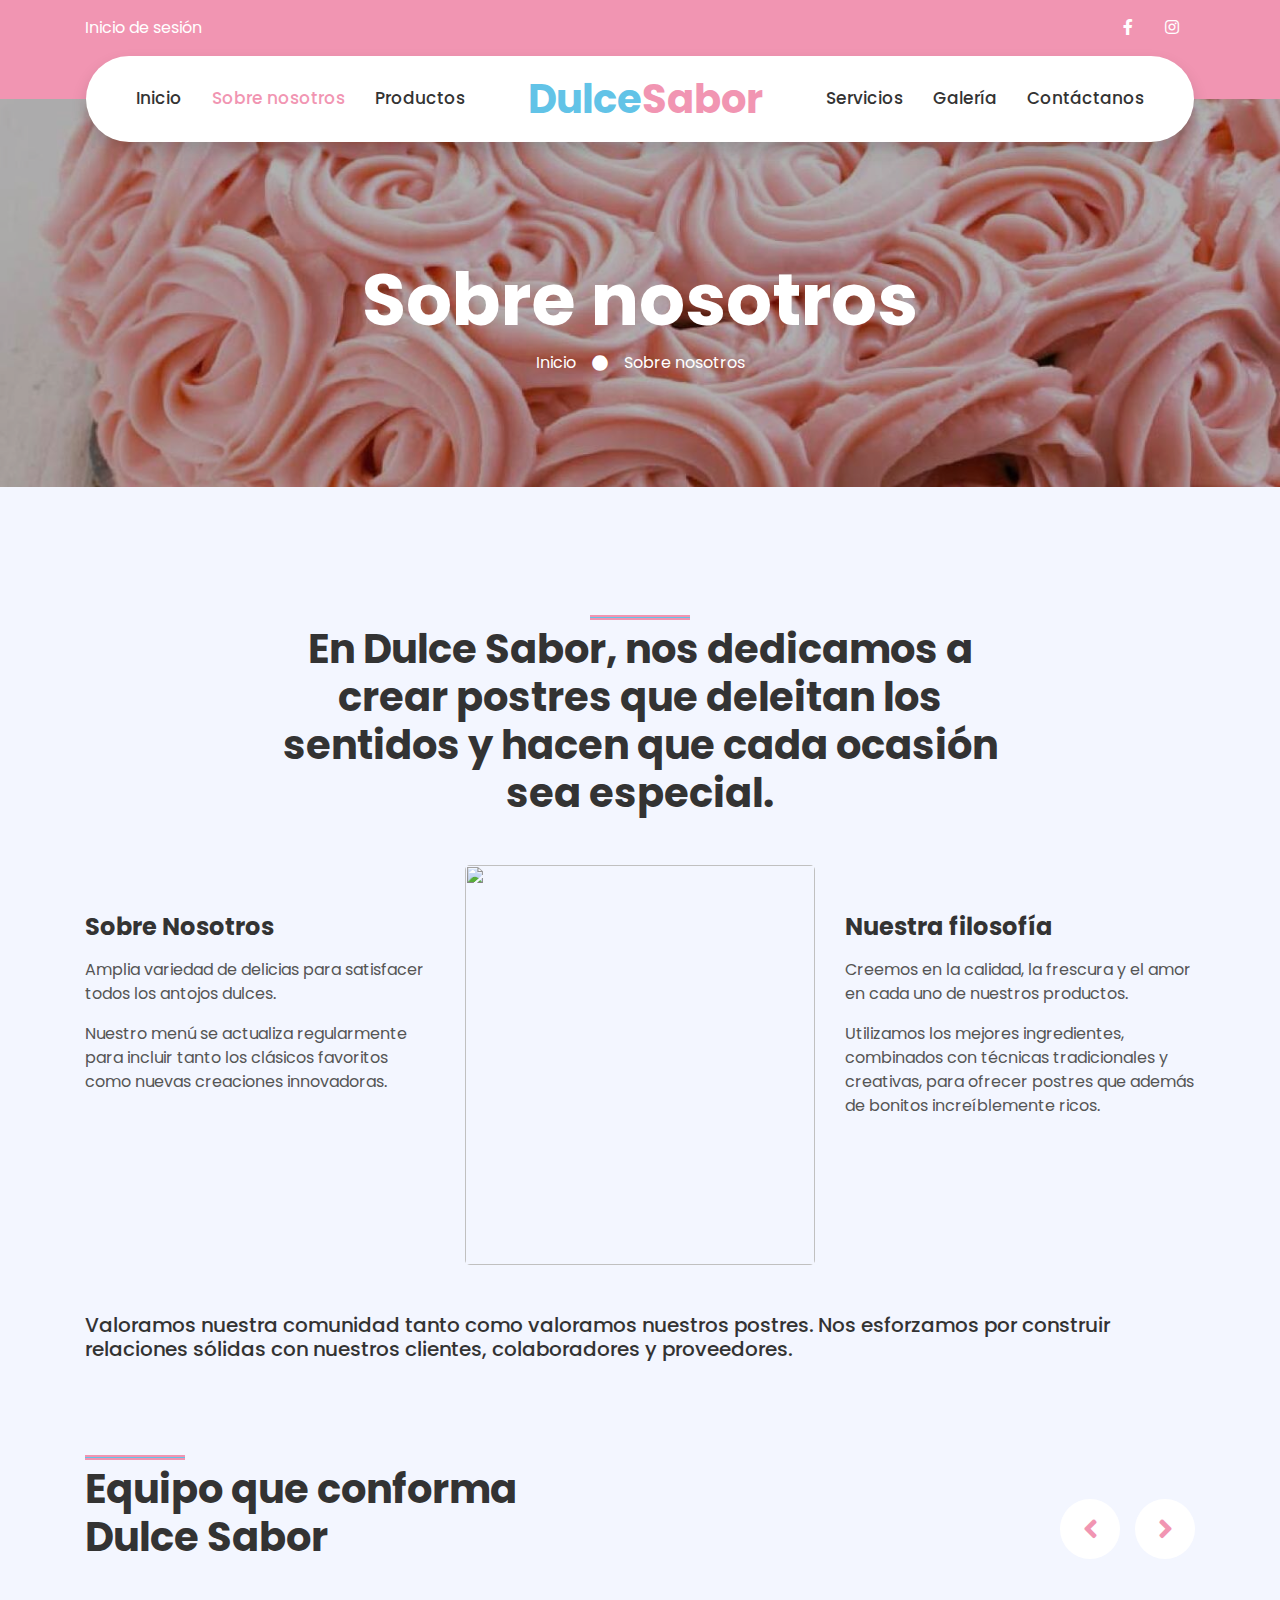
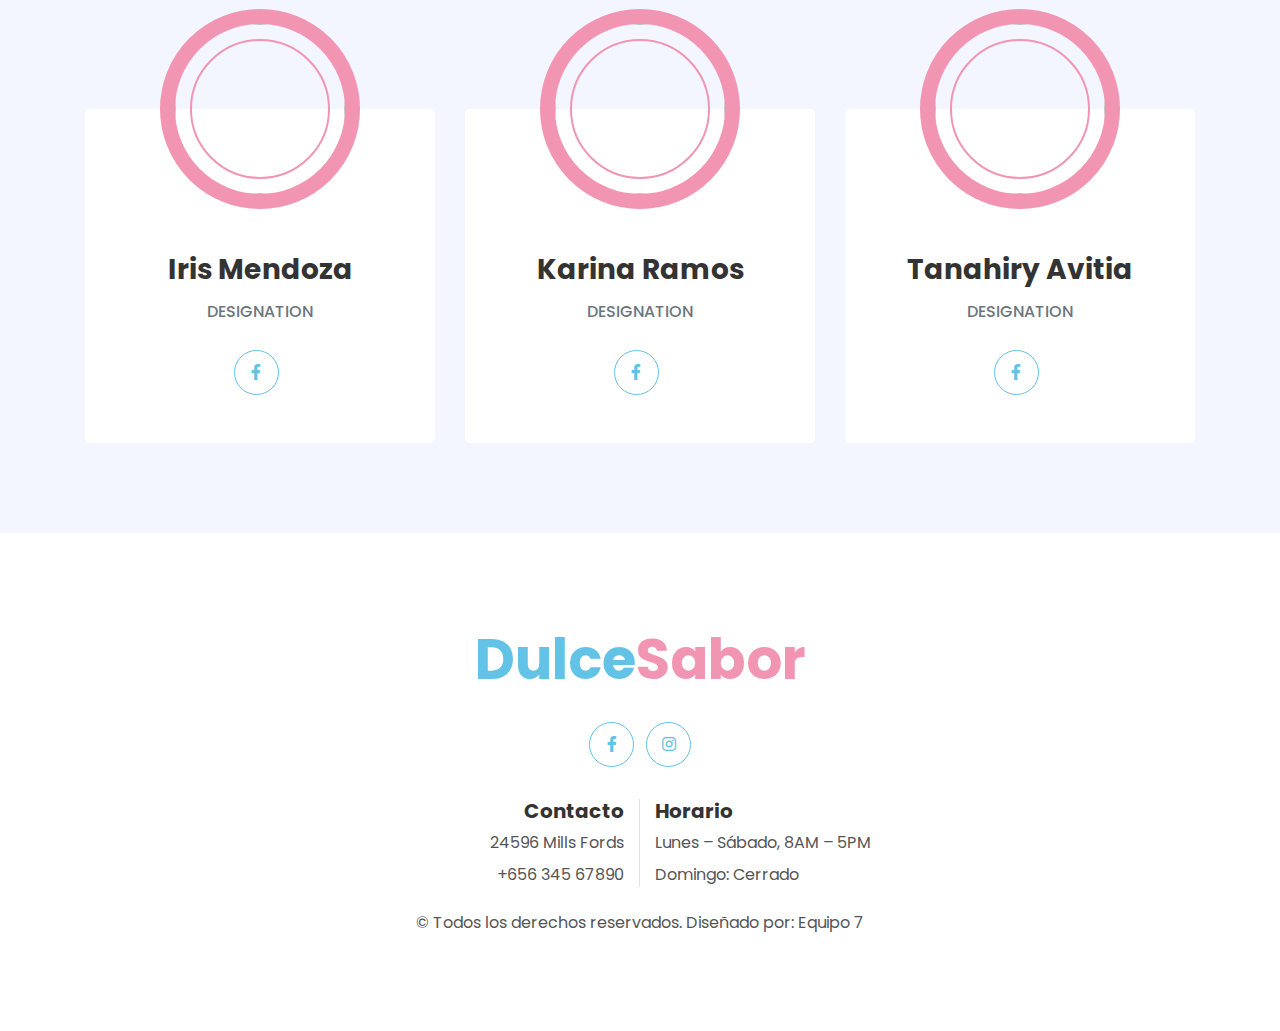
==== about.html @ 187bc686 "Modificación del footer" ====
<!DOCTYPE html>
<html lang="en">
  <head>
    <meta charset="utf-8" />
    <title>Dulce Sabor</title>
    <meta content="width=device-width, initial-scale=1.0" name="viewport" />
    <meta content="Free HTML Templates" name="keywords" />
    <meta content="Free HTML Templates" name="description" />

    <!-- Favicon -->
    <link href="img/favicon.ico" rel="icon" />

    <!-- Google Web Fonts -->
    <link rel="preconnect" href="https://fonts.gstatic.com" />
    <link
      href="https://fonts.googleapis.com/css2?family=Poppins:wght@400;500;600;700&display=swap"
      rel="stylesheet"
    />

    <!-- Font Awesome -->
    <link
      href="https://cdnjs.cloudflare.com/ajax/libs/font-awesome/5.10.0/css/all.min.css"
      rel="stylesheet"
    />

    <!-- Libraries Stylesheet -->
    <link href="lib/owlcarousel/assets/owl.carousel.min.css" rel="stylesheet" />
    <link href="lib/lightbox/css/lightbox.min.css" rel="stylesheet" />

    <!-- Customized Bootstrap Stylesheet -->
    <link href="css/style.css" rel="stylesheet" />
  </head>

  <body>
    <!-- Topbar Start -->
    <div class="container-fluid bg-primary py-3 d-none d-md-block">
      <div class="container">
        <div class="row">
          <div class="col-md-6 text-center text-lg-left mb-2 mb-lg-0">
            <div class="d-inline-flex align-items-center">
              <a class="text-white pr-3" href="">Inicio de sesión</a>
            </div>
          </div>
          <div class="col-md-6 text-center text-lg-right">
            <div class="d-inline-flex align-items-center">
              <a class="text-white px-3" href="">
                <i class="fab fa-facebook-f"></i>
              </a>
              <a class="text-white px-3" href="">
                <i class="fab fa-instagram"></i>
              </a>
            </div>
          </div>
        </div>
      </div>
    </div>
    <!-- Topbar End -->

    <!-- Navbar Start -->
    <div class="container-fluid position-relative nav-bar p-0">
      <div
        class="container-lg position-relative p-0 px-lg-3"
        style="z-index: 9"
      >
        <nav
          class="navbar navbar-expand-lg bg-white navbar-light shadow p-lg-0"
        >
          <a href="index.html" class="navbar-brand d-block d-lg-none">
            <h1 class="m-0 display-4 text-primary">
              <span class="text-secondary">Dulce</span>Sabor
            </h1>
          </a>
          <button
            type="button"
            class="navbar-toggler"
            data-toggle="collapse"
            data-target="#navbarCollapse"
          >
            <span class="navbar-toggler-icon"></span>
          </button>
          <div
            class="collapse navbar-collapse justify-content-between"
            id="navbarCollapse"
          >
            <div class="navbar-nav ml-auto py-0">
              <a href="index.html" class="nav-item nav-link">Inicio</a>
              <a href="about.html" class="nav-item nav-link active"
                >Sobre nosotros</a
              >
              <a href="product.html" class="nav-item nav-link">Productos</a>
            </div>
            <a href="index.html" class="navbar-brand mx-5 d-none d-lg-block">
              <h1 class="m-0 display-5 text-primary">
                <span class="text-secondary">Dulce</span>Sabor
              </h1>
            </a>
            <div class="navbar-nav mr-auto py-0">
              <a href="service.html" class="nav-item nav-link">Servicios</a>
              <a href="gallery.html" class="nav-item nav-link">Galería</a>
              <a href="contact.html" class="nav-item nav-link">Contáctanos</a>
            </div>
          </div>
        </nav>
      </div>
    </div>
    <!-- Navbar End -->

    <!-- Header Start -->
    <div
      class="jumbotron jumbotron-fluid page-header"
      style="margin-bottom: 90px"
    >
      <div class="container text-center py-5">
        <h1 class="text-white display-3 mt-lg-5">Sobre nosotros</h1>
        <div class="d-inline-flex align-items-center text-white">
          <p class="m-0"><a class="text-white" href="">Inicio</a></p>
          <i class="fa fa-circle px-3"></i>
          <p class="m-0">Sobre nosotros</p>
        </div>
      </div>
    </div>
    <!-- Header End -->

    <!-- About Start -->
    <div class="container-fluid py-8">
      <div class="container py-5">
        <div class="row justify-content-center">
          <div class="col-lg-8">
            <h1 class="section-title position-relative text-center mb-5">
              En Dulce Sabor, nos dedicamos a crear postres que deleitan los
              sentidos y hacen que cada ocasión sea especial.
            </h1>
          </div>
        </div>
        <div class="row">
          <div class="col-lg-4 py-5">
            <h4 class="font-weight-bold mb-3">Sobre Nosotros</h4>
            <p>
              Amplia variedad de delicias para satisfacer todos los antojos
              dulces.
            </p>
            <p>
              Nuestro menú se actualiza regularmente para incluir tanto los
              clásicos favoritos como nuevas creaciones innovadoras.
            </p>
          </div>
          <div class="col-lg-4" style="min-height: 400px">
            <div class="position-relative h-100 rounded overflow-hidden">
              <img
                class="position-absolute w-100 h-100"
                src="img/pastel.jpg"
                style="object-fit: cover"
              />
            </div>
          </div>
          <div class="col-lg-4 py-5">
            <h4 class="font-weight-bold mb-3">Nuestra filosofía</h4>
            <p>
              Creemos en la calidad, la frescura y el amor en cada uno de
              nuestros productos.
            </p>
            <p>
              Utilizamos los mejores ingredientes, combinados con técnicas
              tradicionales y creativas, para ofrecer postres que además de
              bonitos increíblemente ricos.
            </p>
          </div>
        </div>
        <div class="container-fluid py-5">
          <div class="row justify-content-center">
            <h5>
              Valoramos nuestra comunidad tanto como valoramos nuestros postres.
              Nos esforzamos por construir relaciones sólidas con nuestros
              clientes, colaboradores y proveedores.
            </h5>
          </div>
        </div>
      </div>
    </div>

    <!-- About End -->

    <!-- Team Start -->
    <div class="container-fluid py-12">
      <div class="container py-8">
        <div class="row">
          <div class="col-lg-6">
            <h1 class="section-title position-relative mb-5">
              Equipo que conforma Dulce Sabor
            </h1>
          </div>
          <div class="col-lg-6 mb-5 mb-lg-0 pb-5 pb-lg-0"></div>
        </div>
        <div class="row">
          <div class="col-12">
            <div class="owl-carousel team-carousel">
              <div class="team-item">
                <div class="team-img mx-auto">
                  <img
                    class="rounded-circle w-100 h-100"
                    src="img/iris.png"
                    style="object-fit: cover"
                  />
                </div>
                <div
                  class="position-relative text-center bg-light rounded px-4 py-5"
                  style="margin-top: -100px"
                >
                  <h3 class="font-weight-bold mt-5 mb-3 pt-5">Iris Mendoza</h3>
                  <h6 class="text-uppercase text-muted mb-4">Designation</h6>
                  <div class="d-flex justify-content-center pt-1">
                    <a
                      class="btn btn-outline-secondary btn-social mr-2"
                      href="#"
                      ><i class="fab fa-facebook-f"></i
                    ></a>
                  </div>
                </div>
              </div>
              <div class="team-item">
                <div class="team-img mx-auto">
                  <img
                    class="rounded-circle w-100 h-100"
                    src="img/kary.png"
                    style="object-fit: cover"
                  />
                </div>
                <div
                  class="position-relative text-center bg-light rounded px-4 py-5"
                  style="margin-top: -100px"
                >
                  <h3 class="font-weight-bold mt-5 mb-3 pt-5">Karina Ramos</h3>
                  <h6 class="text-uppercase text-muted mb-4">Designation</h6>
                  <div class="d-flex justify-content-center pt-1">
                    <a
                      class="btn btn-outline-secondary btn-social mr-2"
                      href="#"
                      ><i class="fab fa-facebook-f"></i
                    ></a>
                  </div>
                </div>
              </div>
              <div class="team-item">
                <div class="team-img mx-auto">
                  <img
                    class="rounded-circle w-100 h-100"
                    src="img/yop.png"
                    style="object-fit: cover"
                  />
                </div>
                <div
                  class="position-relative text-center bg-light rounded px-4 py-5"
                  style="margin-top: -100px"
                >
                  <h3 class="font-weight-bold mt-5 mb-3 pt-5">
                    Tanahiry Avitia
                  </h3>
                  <h6 class="text-uppercase text-muted mb-4">Designation</h6>
                  <div class="d-flex justify-content-center pt-1">
                    <a
                      class="btn btn-outline-secondary btn-social mr-2"
                      href="#"
                      ><i class="fab fa-facebook-f"></i
                    ></a>
                  </div>
                </div>
              </div>
              <div class="team-item">
                <div class="team-img mx-auto">
                  <img
                    class="rounded-circle w-100 h-100"
                    src="img/ana.png"
                    style="object-fit: cover"
                  />
                </div>
                <div
                  class="position-relative text-center bg-light rounded px-4 py-5"
                  style="margin-top: -100px"
                >
                  <h3 class="font-weight-bold mt-5 mb-3 pt-5">Ana Barraza</h3>
                  <h6 class="text-uppercase text-muted mb-4">Designation</h6>
                  <div class="d-flex justify-content-center pt-1">
                    <a
                      class="btn btn-outline-secondary btn-social mr-2"
                      href="#"
                      ><i class="fab fa-facebook-f"></i
                    ></a>
                  </div>
                </div>
              </div>
            </div>
          </div>
        </div>
      </div>
    </div>
    <!-- Team End -->

    <!-- Footer Start -->
    <div class="container-fluid footer bg-light py-5" style="margin-top: 90px;">
      <div class="container text-center py-5">
          <div class="row">
              <div class="col-12 mb-4">
                  <a href="index.html" class="navbar-brand m-0">
                      <h1 class="m-0 mt-n2 display-4 text-primary"><span class="text-secondary">Dulce</span>Sabor</h1>
                  </a>
              </div>
              <div class="col-12 mb-4">
                  <a class="btn btn-outline-secondary btn-social mr-2" href="#"><i class="fab fa-facebook-f"></i></a>
                  <a class="btn btn-outline-secondary btn-social" href="#"><i class="fab fa-instagram"></i></a>
              </div>
              <div class="col-12 mt-2 mb-4">
                  <div class="row">
                      <div class="col-sm-6 text-center text-sm-right border-right mb-3 mb-sm-0">
                          <h5 class="font-weight-bold mb-2">Contacto</h5>
                          <p class="mb-2">24596 Mills Fords</p>
                          <p class="mb-0">+656 345 67890</p>
                      </div>
                      <div class="col-sm-6 text-center text-sm-left">
                          <h5 class="font-weight-bold mb-2">Horario</h5>
                          <p class="mb-2">Lunes – Sábado, 8AM – 5PM</p>
                          <p class="mb-0">Domingo: Cerrado</p>
                      </div>
                  </div>
              </div>
              <div class="col-12">
                  <p class="m-0">&copy; Todos los derechos reservados. Diseñado por: Equipo 7</a>
                  </p>
              </div>
          </div>
      </div>
  </div>
  <!-- Footer End -->

    <!-- Back to Top -->
    <a href="#" class="btn btn-secondary px-2 back-to-top"
      ><i class="fa fa-angle-double-up"></i
    ></a>

    <!-- JavaScript Libraries -->
    <script src="https://code.jquery.com/jquery-3.4.1.min.js"></script>
    <script src="https://stackpath.bootstrapcdn.com/bootstrap/4.4.1/js/bootstrap.bundle.min.js"></script>
    <script src="lib/easing/easing.min.js"></script>
    <script src="lib/waypoints/waypoints.min.js"></script>
    <script src="lib/owlcarousel/owl.carousel.min.js"></script>
    <script src="lib/isotope/isotope.pkgd.min.js"></script>
    <script src="lib/lightbox/js/lightbox.min.js"></script>

    <!-- Contact Javascript File -->
    <script src="mail/jqBootstrapValidation.min.js"></script>
    <script src="mail/contact.js"></script>

    <!-- Template Javascript -->
    <script src="js/main.js"></script>
  </body>
</html>
---- css/style.css ----
/******* Bootstrap Theming ********/
/*!
 * Bootstrap v4.5.3 (https://getbootstrap.com/)
 * Copyright 2011-2020 The Bootstrap Authors
 * Copyright 2011-2020 Twitter, Inc.
 * Licensed under MIT (https://github.com/twbs/bootstrap/blob/main/LICENSE)
 */
:root {
  --blue: #007bff;
  --indigo: #6610f2;
  --purple: #6f42c1;
  --pink: #e83e8c;
  --red: #dc3545;
  --orange: #fd7e14;
  --yellow: #ffc107;
  --green: #28a745;
  --teal: #20c997;
  --cyan: #17a2b8;
  --white: #fff;
  --gray: #6c757d;
  --gray-dark: #343a40;
  --primary: #F195B2;
  --secondary: #62C3E7;
  --success: #28a745;
  --info: #17a2b8;
  --warning: #ffc107;
  --danger: #dc3545;
  --light: #FFFFFF;
  --dark: #333333;
  --breakpoint-xs: 0;
  --breakpoint-sm: 576px;
  --breakpoint-md: 768px;
  --breakpoint-lg: 992px;
  --breakpoint-xl: 1200px;
  --font-family-sans-serif: "Poppins", sans-serif;
  --font-family-monospace: SFMono-Regular, Menlo, Monaco, Consolas, "Liberation Mono", "Courier New", monospace;
}

*,
*::before,
*::after {
  box-sizing: border-box;
}

html {
  font-family: sans-serif;
  line-height: 1.15;
  -webkit-text-size-adjust: 100%;
  -webkit-tap-highlight-color: rgba(0, 0, 0, 0);
}

article, aside, figcaption, figure, footer, header, hgroup, main, nav, section {
  display: block;
}

body {
  margin: 0;
  font-family: "Poppins", sans-serif;
  font-size: 1rem;
  font-weight: 400;
  line-height: 1.5;
  color: #555555;
  text-align: left;
  background-color: #F3F6FF;
}

[tabindex="-1"]:focus:not(:focus-visible) {
  outline: 0 !important;
}

hr {
  box-sizing: content-box;
  height: 0;
  overflow: visible;
}

h1, h2, h3, h4, h5, h6 {
  margin-top: 0;
  margin-bottom: 0.5rem;
}

p {
  margin-top: 0;
  margin-bottom: 1rem;
}

abbr[title],
abbr[data-original-title] {
  text-decoration: underline;
  text-decoration: underline dotted;
  cursor: help;
  border-bottom: 0;
  text-decoration-skip-ink: none;
}

address {
  margin-bottom: 1rem;
  font-style: normal;
  line-height: inherit;
}

ol,
ul,
dl {
  margin-top: 0;
  margin-bottom: 1rem;
}

ol ol,
ul ul,
ol ul,
ul ol {
  margin-bottom: 0;
}

dt {
  font-weight: 700;
}

dd {
  margin-bottom: .5rem;
  margin-left: 0;
}

blockquote {
  margin: 0 0 1rem;
}

b,
strong {
  font-weight: bolder;
}

small {
  font-size: 80%;
}

sub,
sup {
  position: relative;
  font-size: 75%;
  line-height: 0;
  vertical-align: baseline;
}

sub {
  bottom: -.25em;
}

sup {
  top: -.5em;
}

a {
  color: #F195B2;
  text-decoration: none;
  background-color: transparent;
}

a:hover {
  color: #e85181;
  text-decoration: underline;
}

a:not([href]):not([class]) {
  color: inherit;
  text-decoration: none;
}

a:not([href]):not([class]):hover {
  color: inherit;
  text-decoration: none;
}

pre,
code,
kbd,
samp {
  font-family: SFMono-Regular, Menlo, Monaco, Consolas, "Liberation Mono", "Courier New", monospace;
  font-size: 1em;
}

pre {
  margin-top: 0;
  margin-bottom: 1rem;
  overflow: auto;
  -ms-overflow-style: scrollbar;
}

figure {
  margin: 0 0 1rem;
}

img {
  vertical-align: middle;
  border-style: none;
}

svg {
  overflow: hidden;
  vertical-align: middle;
}

table {
  border-collapse: collapse;
}

caption {
  padding-top: 0.75rem;
  padding-bottom: 0.75rem;
  color: #6c757d;
  text-align: left;
  caption-side: bottom;
}

th {
  text-align: inherit;
  text-align: -webkit-match-parent;
}

label {
  display: inline-block;
  margin-bottom: 0.5rem;
}

button {
  border-radius: 0;
}

button:focus {
  outline: 1px dotted;
  outline: 5px auto -webkit-focus-ring-color;
}

input,
button,
select,
optgroup,
textarea {
  margin: 0;
  font-family: inherit;
  font-size: inherit;
  line-height: inherit;
}

button,
input {
  overflow: visible;
}

button,
select {
  text-transform: none;
}

[role="button"] {
  cursor: pointer;
}

select {
  word-wrap: normal;
}

button,
[type="button"],
[type="reset"],
[type="submit"] {
  -webkit-appearance: button;
}

button:not(:disabled),
[type="button"]:not(:disabled),
[type="reset"]:not(:disabled),
[type="submit"]:not(:disabled) {
  cursor: pointer;
}

button::-moz-focus-inner,
[type="button"]::-moz-focus-inner,
[type="reset"]::-moz-focus-inner,
[type="submit"]::-moz-focus-inner {
  padding: 0;
  border-style: none;
}

input[type="radio"],
input[type="checkbox"] {
  box-sizing: border-box;
  padding: 0;
}

textarea {
  overflow: auto;
  resize: vertical;
}

fieldset {
  min-width: 0;
  padding: 0;
  margin: 0;
  border: 0;
}

legend {
  display: block;
  width: 100%;
  max-width: 100%;
  padding: 0;
  margin-bottom: .5rem;
  font-size: 1.5rem;
  line-height: inherit;
  color: inherit;
  white-space: normal;
}

@media (max-width: 1200px) {
  legend {
    font-size: calc(1.275rem + 0.3vw) ;
  }
}

progress {
  vertical-align: baseline;
}

[type="number"]::-webkit-inner-spin-button,
[type="number"]::-webkit-outer-spin-button {
  height: auto;
}

[type="search"] {
  outline-offset: -2px;
  -webkit-appearance: none;
}

[type="search"]::-webkit-search-decoration {
  -webkit-appearance: none;
}

::-webkit-file-upload-button {
  font: inherit;
  -webkit-appearance: button;
}

output {
  display: inline-block;
}

summary {
  display: list-item;
  cursor: pointer;
}

template {
  display: none;
}

[hidden] {
  display: none !important;
}

h1, h2, h3, h4, h5, h6,
.h1, .h2, .h3, .h4, .h5, .h6 {
  margin-bottom: 0.5rem;
  font-weight: 500;
  line-height: 1.2;
  color: #333333;
}

h1, .h1 {
  font-size: 2.5rem;
}

@media (max-width: 1200px) {
  h1, .h1 {
    font-size: calc(1.375rem + 1.5vw) ;
  }
}

h2, .h2 {
  font-size: 2rem;
}

@media (max-width: 1200px) {
  h2, .h2 {
    font-size: calc(1.325rem + 0.9vw) ;
  }
}

h3, .h3 {
  font-size: 1.75rem;
}

@media (max-width: 1200px) {
  h3, .h3 {
    font-size: calc(1.3rem + 0.6vw) ;
  }
}

h4, .h4 {
  font-size: 1.5rem;
}

@media (max-width: 1200px) {
  h4, .h4 {
    font-size: calc(1.275rem + 0.3vw) ;
  }
}

h5, .h5 {
  font-size: 1.25rem;
}

h6, .h6 {
  font-size: 1rem;
}

.lead {
  font-size: 1.25rem;
  font-weight: 300;
}

.display-1 {
  font-size: 6rem;
  font-weight: 300;
  line-height: 1.2;
}

@media (max-width: 1200px) {
  .display-1 {
    font-size: calc(1.725rem + 5.7vw) ;
  }
}

.display-2 {
  font-size: 5.5rem;
  font-weight: 300;
  line-height: 1.2;
}

@media (max-width: 1200px) {
  .display-2 {
    font-size: calc(1.675rem + 5.1vw) ;
  }
}

.display-3 {
  font-size: 4.5rem;
  font-weight: 300;
  line-height: 1.2;
}

@media (max-width: 1200px) {
  .display-3 {
    font-size: calc(1.575rem + 3.9vw) ;
  }
}

.display-4 {
  font-size: 3.5rem;
  font-weight: 300;
  line-height: 1.2;
}

@media (max-width: 1200px) {
  .display-4 {
    font-size: calc(1.475rem + 2.7vw) ;
  }
}

hr {
  margin-top: 1rem;
  margin-bottom: 1rem;
  border: 0;
  border-top: 1px solid rgba(0, 0, 0, 0.1);
}

small,
.small {
  font-size: 80%;
  font-weight: 400;
}

mark,
.mark {
  padding: 0.2em;
  background-color: #fcf8e3;
}

.list-unstyled {
  padding-left: 0;
  list-style: none;
}

.list-inline {
  padding-left: 0;
  list-style: none;
}

.list-inline-item {
  display: inline-block;
}

.list-inline-item:not(:last-child) {
  margin-right: 0.5rem;
}

.initialism {
  font-size: 90%;
  text-transform: uppercase;
}

.blockquote {
  margin-bottom: 1rem;
  font-size: 1.25rem;
}

.blockquote-footer {
  display: block;
  font-size: 80%;
  color: #6c757d;
}

.blockquote-footer::before {
  content: "\2014\00A0";
}

.img-fluid {
  max-width: 100%;
  height: auto;
}

.img-thumbnail {
  padding: 0.25rem;
  background-color: #F3F6FF;
  border: 1px solid #dee2e6;
  border-radius: 5px;
  max-width: 100%;
  height: auto;
}

.figure {
  display: inline-block;
}

.figure-img {
  margin-bottom: 0.5rem;
  line-height: 1;
}

.figure-caption {
  font-size: 90%;
  color: #6c757d;
}

code {
  font-size: 87.5%;
  color: #e83e8c;
  word-wrap: break-word;
}

a > code {
  color: inherit;
}

kbd {
  padding: 0.2rem 0.4rem;
  font-size: 87.5%;
  color: #fff;
  background-color: #212529;
  border-radius: 0.2rem;
}

kbd kbd {
  padding: 0;
  font-size: 100%;
  font-weight: 700;
}

pre {
  display: block;
  font-size: 87.5%;
  color: #212529;
}

pre code {
  font-size: inherit;
  color: inherit;
  word-break: normal;
}

.pre-scrollable {
  max-height: 340px;
  overflow-y: scroll;
}

.container,
.container-fluid,
.container-sm,
.container-md,
.container-lg,
.container-xl {
  width: 100%;
  padding-right: 15px;
  padding-left: 15px;
  margin-right: auto;
  margin-left: auto;
}

@media (min-width: 576px) {
  .container, .container-sm {
    max-width: 540px;
  }
}

@media (min-width: 768px) {
  .container, .container-sm, .container-md {
    max-width: 720px;
  }
}

@media (min-width: 992px) {
  .container, .container-sm, .container-md, .container-lg {
    max-width: 960px;
  }
}

@media (min-width: 1200px) {
  .container, .container-sm, .container-md, .container-lg, .container-xl {
    max-width: 1140px;
  }
}

.row {
  display: flex;
  flex-wrap: wrap;
  margin-right: -15px;
  margin-left: -15px;
}

.no-gutters {
  margin-right: 0;
  margin-left: 0;
}

.no-gutters > .col,
.no-gutters > [class*="col-"] {
  padding-right: 0;
  padding-left: 0;
}

.col-1, .col-2, .col-3, .col-4, .col-5, .col-6, .col-7, .col-8, .col-9, .col-10, .col-11, .col-12, .col,
.col-auto, .col-sm-1, .col-sm-2, .col-sm-3, .col-sm-4, .col-sm-5, .col-sm-6, .col-sm-7, .col-sm-8, .col-sm-9, .col-sm-10, .col-sm-11, .col-sm-12, .col-sm,
.col-sm-auto, .col-md-1, .col-md-2, .col-md-3, .col-md-4, .col-md-5, .col-md-6, .col-md-7, .col-md-8, .col-md-9, .col-md-10, .col-md-11, .col-md-12, .col-md,
.col-md-auto, .col-lg-1, .col-lg-2, .col-lg-3, .col-lg-4, .col-lg-5, .col-lg-6, .col-lg-7, .col-lg-8, .col-lg-9, .col-lg-10, .col-lg-11, .col-lg-12, .col-lg,
.col-lg-auto, .col-xl-1, .col-xl-2, .col-xl-3, .col-xl-4, .col-xl-5, .col-xl-6, .col-xl-7, .col-xl-8, .col-xl-9, .col-xl-10, .col-xl-11, .col-xl-12, .col-xl,
.col-xl-auto {
  position: relative;
  width: 100%;
  padding-right: 15px;
  padding-left: 15px;
}

.col {
  flex-basis: 0;
  flex-grow: 1;
  max-width: 100%;
}

.row-cols-1 > * {
  flex: 0 0 100%;
  max-width: 100%;
}

.row-cols-2 > * {
  flex: 0 0 50%;
  max-width: 50%;
}

.row-cols-3 > * {
  flex: 0 0 33.33333%;
  max-width: 33.33333%;
}

.row-cols-4 > * {
  flex: 0 0 25%;
  max-width: 25%;
}

.row-cols-5 > * {
  flex: 0 0 20%;
  max-width: 20%;
}

.row-cols-6 > * {
  flex: 0 0 16.66667%;
  max-width: 16.66667%;
}

.col-auto {
  flex: 0 0 auto;
  width: auto;
  max-width: 100%;
}

.col-1 {
  flex: 0 0 8.33333%;
  max-width: 8.33333%;
}

.col-2 {
  flex: 0 0 16.66667%;
  max-width: 16.66667%;
}

.col-3 {
  flex: 0 0 25%;
  max-width: 25%;
}

.col-4 {
  flex: 0 0 33.33333%;
  max-width: 33.33333%;
}

.col-5 {
  flex: 0 0 41.66667%;
  max-width: 41.66667%;
}

.col-6 {
  flex: 0 0 50%;
  max-width: 50%;
}

.col-7 {
  flex: 0 0 58.33333%;
  max-width: 58.33333%;
}

.col-8 {
  flex: 0 0 66.66667%;
  max-width: 66.66667%;
}

.col-9 {
  flex: 0 0 75%;
  max-width: 75%;
}

.col-10 {
  flex: 0 0 83.33333%;
  max-width: 83.33333%;
}

.col-11 {
  flex: 0 0 91.66667%;
  max-width: 91.66667%;
}

.col-12 {
  flex: 0 0 100%;
  max-width: 100%;
}

.order-first {
  order: -1;
}

.order-last {
  order: 13;
}

.order-0 {
  order: 0;
}

.order-1 {
  order: 1;
}

.order-2 {
  order: 2;
}

.order-3 {
  order: 3;
}

.order-4 {
  order: 4;
}

.order-5 {
  order: 5;
}

.order-6 {
  order: 6;
}

.order-7 {
  order: 7;
}

.order-8 {
  order: 8;
}

.order-9 {
  order: 9;
}

.order-10 {
  order: 10;
}

.order-11 {
  order: 11;
}

.order-12 {
  order: 12;
}

.offset-1 {
  margin-left: 8.33333%;
}

.offset-2 {
  margin-left: 16.66667%;
}

.offset-3 {
  margin-left: 25%;
}

.offset-4 {
  margin-left: 33.33333%;
}

.offset-5 {
  margin-left: 41.66667%;
}

.offset-6 {
  margin-left: 50%;
}

.offset-7 {
  margin-left: 58.33333%;
}

.offset-8 {
  margin-left: 66.66667%;
}

.offset-9 {
  margin-left: 75%;
}

.offset-10 {
  margin-left: 83.33333%;
}

.offset-11 {
  margin-left: 91.66667%;
}

@media (min-width: 576px) {
  .col-sm {
    flex-basis: 0;
    flex-grow: 1;
    max-width: 100%;
  }
  .row-cols-sm-1 > * {
    flex: 0 0 100%;
    max-width: 100%;
  }
  .row-cols-sm-2 > * {
    flex: 0 0 50%;
    max-width: 50%;
  }
  .row-cols-sm-3 > * {
    flex: 0 0 33.33333%;
    max-width: 33.33333%;
  }
  .row-cols-sm-4 > * {
    flex: 0 0 25%;
    max-width: 25%;
  }
  .row-cols-sm-5 > * {
    flex: 0 0 20%;
    max-width: 20%;
  }
  .row-cols-sm-6 > * {
    flex: 0 0 16.66667%;
    max-width: 16.66667%;
  }
  .col-sm-auto {
    flex: 0 0 auto;
    width: auto;
    max-width: 100%;
  }
  .col-sm-1 {
    flex: 0 0 8.33333%;
    max-width: 8.33333%;
  }
  .col-sm-2 {
    flex: 0 0 16.66667%;
    max-width: 16.66667%;
  }
  .col-sm-3 {
    flex: 0 0 25%;
    max-width: 25%;
  }
  .col-sm-4 {
    flex: 0 0 33.33333%;
    max-width: 33.33333%;
  }
  .col-sm-5 {
    flex: 0 0 41.66667%;
    max-width: 41.66667%;
  }
  .col-sm-6 {
    flex: 0 0 50%;
    max-width: 50%;
  }
  .col-sm-7 {
    flex: 0 0 58.33333%;
    max-width: 58.33333%;
  }
  .col-sm-8 {
    flex: 0 0 66.66667%;
    max-width: 66.66667%;
  }
  .col-sm-9 {
    flex: 0 0 75%;
    max-width: 75%;
  }
  .col-sm-10 {
    flex: 0 0 83.33333%;
    max-width: 83.33333%;
  }
  .col-sm-11 {
    flex: 0 0 91.66667%;
    max-width: 91.66667%;
  }
  .col-sm-12 {
    flex: 0 0 100%;
    max-width: 100%;
  }
  .order-sm-first {
    order: -1;
  }
  .order-sm-last {
    order: 13;
  }
  .order-sm-0 {
    order: 0;
  }
  .order-sm-1 {
    order: 1;
  }
  .order-sm-2 {
    order: 2;
  }
  .order-sm-3 {
    order: 3;
  }
  .order-sm-4 {
    order: 4;
  }
  .order-sm-5 {
    order: 5;
  }
  .order-sm-6 {
    order: 6;
  }
  .order-sm-7 {
    order: 7;
  }
  .order-sm-8 {
    order: 8;
  }
  .order-sm-9 {
    order: 9;
  }
  .order-sm-10 {
    order: 10;
  }
  .order-sm-11 {
    order: 11;
  }
  .order-sm-12 {
    order: 12;
  }
  .offset-sm-0 {
    margin-left: 0;
  }
  .offset-sm-1 {
    margin-left: 8.33333%;
  }
  .offset-sm-2 {
    margin-left: 16.66667%;
  }
  .offset-sm-3 {
    margin-left: 25%;
  }
  .offset-sm-4 {
    margin-left: 33.33333%;
  }
  .offset-sm-5 {
    margin-left: 41.66667%;
  }
  .offset-sm-6 {
    margin-left: 50%;
  }
  .offset-sm-7 {
    margin-left: 58.33333%;
  }
  .offset-sm-8 {
    margin-left: 66.66667%;
  }
  .offset-sm-9 {
    margin-left: 75%;
  }
  .offset-sm-10 {
    margin-left: 83.33333%;
  }
  .offset-sm-11 {
    margin-left: 91.66667%;
  }
}

@media (min-width: 768px) {
  .col-md {
    flex-basis: 0;
    flex-grow: 1;
    max-width: 100%;
  }
  .row-cols-md-1 > * {
    flex: 0 0 100%;
    max-width: 100%;
  }
  .row-cols-md-2 > * {
    flex: 0 0 50%;
    max-width: 50%;
  }
  .row-cols-md-3 > * {
    flex: 0 0 33.33333%;
    max-width: 33.33333%;
  }
  .row-cols-md-4 > * {
    flex: 0 0 25%;
    max-width: 25%;
  }
  .row-cols-md-5 > * {
    flex: 0 0 20%;
    max-width: 20%;
  }
  .row-cols-md-6 > * {
    flex: 0 0 16.66667%;
    max-width: 16.66667%;
  }
  .col-md-auto {
    flex: 0 0 auto;
    width: auto;
    max-width: 100%;
  }
  .col-md-1 {
    flex: 0 0 8.33333%;
    max-width: 8.33333%;
  }
  .col-md-2 {
    flex: 0 0 16.66667%;
    max-width: 16.66667%;
  }
  .col-md-3 {
    flex: 0 0 25%;
    max-width: 25%;
  }
  .col-md-4 {
    flex: 0 0 33.33333%;
    max-width: 33.33333%;
  }
  .col-md-5 {
    flex: 0 0 41.66667%;
    max-width: 41.66667%;
  }
  .col-md-6 {
    flex: 0 0 50%;
    max-width: 50%;
  }
  .col-md-7 {
    flex: 0 0 58.33333%;
    max-width: 58.33333%;
  }
  .col-md-8 {
    flex: 0 0 66.66667%;
    max-width: 66.66667%;
  }
  .col-md-9 {
    flex: 0 0 75%;
    max-width: 75%;
  }
  .col-md-10 {
    flex: 0 0 83.33333%;
    max-width: 83.33333%;
  }
  .col-md-11 {
    flex: 0 0 91.66667%;
    max-width: 91.66667%;
  }
  .col-md-12 {
    flex: 0 0 100%;
    max-width: 100%;
  }
  .order-md-first {
    order: -1;
  }
  .order-md-last {
    order: 13;
  }
  .order-md-0 {
    order: 0;
  }
  .order-md-1 {
    order: 1;
  }
  .order-md-2 {
    order: 2;
  }
  .order-md-3 {
    order: 3;
  }
  .order-md-4 {
    order: 4;
  }
  .order-md-5 {
    order: 5;
  }
  .order-md-6 {
    order: 6;
  }
  .order-md-7 {
    order: 7;
  }
  .order-md-8 {
    order: 8;
  }
  .order-md-9 {
    order: 9;
  }
  .order-md-10 {
    order: 10;
  }
  .order-md-11 {
    order: 11;
  }
  .order-md-12 {
    order: 12;
  }
  .offset-md-0 {
    margin-left: 0;
  }
  .offset-md-1 {
    margin-left: 8.33333%;
  }
  .offset-md-2 {
    margin-left: 16.66667%;
  }
  .offset-md-3 {
    margin-left: 25%;
  }
  .offset-md-4 {
    margin-left: 33.33333%;
  }
  .offset-md-5 {
    margin-left: 41.66667%;
  }
  .offset-md-6 {
    margin-left: 50%;
  }
  .offset-md-7 {
    margin-left: 58.33333%;
  }
  .offset-md-8 {
    margin-left: 66.66667%;
  }
  .offset-md-9 {
    margin-left: 75%;
  }
  .offset-md-10 {
    margin-left: 83.33333%;
  }
  .offset-md-11 {
    margin-left: 91.66667%;
  }
}

@media (min-width: 992px) {
  .col-lg {
    flex-basis: 0;
    flex-grow: 1;
    max-width: 100%;
  }
  .row-cols-lg-1 > * {
    flex: 0 0 100%;
    max-width: 100%;
  }
  .row-cols-lg-2 > * {
    flex: 0 0 50%;
    max-width: 50%;
  }
  .row-cols-lg-3 > * {
    flex: 0 0 33.33333%;
    max-width: 33.33333%;
  }
  .row-cols-lg-4 > * {
    flex: 0 0 25%;
    max-width: 25%;
  }
  .row-cols-lg-5 > * {
    flex: 0 0 20%;
    max-width: 20%;
  }
  .row-cols-lg-6 > * {
    flex: 0 0 16.66667%;
    max-width: 16.66667%;
  }
  .col-lg-auto {
    flex: 0 0 auto;
    width: auto;
    max-width: 100%;
  }
  .col-lg-1 {
    flex: 0 0 8.33333%;
    max-width: 8.33333%;
  }
  .col-lg-2 {
    flex: 0 0 16.66667%;
    max-width: 16.66667%;
  }
  .col-lg-3 {
    flex: 0 0 25%;
    max-width: 25%;
  }
  .col-lg-4 {
    flex: 0 0 33.33333%;
    max-width: 33.33333%;
  }
  .col-lg-5 {
    flex: 0 0 41.66667%;
    max-width: 41.66667%;
  }
  .col-lg-6 {
    flex: 0 0 50%;
    max-width: 50%;
  }
  .col-lg-7 {
    flex: 0 0 58.33333%;
    max-width: 58.33333%;
  }
  .col-lg-8 {
    flex: 0 0 66.66667%;
    max-width: 66.66667%;
  }
  .col-lg-9 {
    flex: 0 0 75%;
    max-width: 75%;
  }
  .col-lg-10 {
    flex: 0 0 83.33333%;
    max-width: 83.33333%;
  }
  .col-lg-11 {
    flex: 0 0 91.66667%;
    max-width: 91.66667%;
  }
  .col-lg-12 {
    flex: 0 0 100%;
    max-width: 100%;
  }
  .order-lg-first {
    order: -1;
  }
  .order-lg-last {
    order: 13;
  }
  .order-lg-0 {
    order: 0;
  }
  .order-lg-1 {
    order: 1;
  }
  .order-lg-2 {
    order: 2;
  }
  .order-lg-3 {
    order: 3;
  }
  .order-lg-4 {
    order: 4;
  }
  .order-lg-5 {
    order: 5;
  }
  .order-lg-6 {
    order: 6;
  }
  .order-lg-7 {
    order: 7;
  }
  .order-lg-8 {
    order: 8;
  }
  .order-lg-9 {
    order: 9;
  }
  .order-lg-10 {
    order: 10;
  }
  .order-lg-11 {
    order: 11;
  }
  .order-lg-12 {
    order: 12;
  }
  .offset-lg-0 {
    margin-left: 0;
  }
  .offset-lg-1 {
    margin-left: 8.33333%;
  }
  .offset-lg-2 {
    margin-left: 16.66667%;
  }
  .offset-lg-3 {
    margin-left: 25%;
  }
  .offset-lg-4 {
    margin-left: 33.33333%;
  }
  .offset-lg-5 {
    margin-left: 41.66667%;
  }
  .offset-lg-6 {
    margin-left: 50%;
  }
  .offset-lg-7 {
    margin-left: 58.33333%;
  }
  .offset-lg-8 {
    margin-left: 66.66667%;
  }
  .offset-lg-9 {
    margin-left: 75%;
  }
  .offset-lg-10 {
    margin-left: 83.33333%;
  }
  .offset-lg-11 {
    margin-left: 91.66667%;
  }
}

@media (min-width: 1200px) {
  .col-xl {
    flex-basis: 0;
    flex-grow: 1;
    max-width: 100%;
  }
  .row-cols-xl-1 > * {
    flex: 0 0 100%;
    max-width: 100%;
  }
  .row-cols-xl-2 > * {
    flex: 0 0 50%;
    max-width: 50%;
  }
  .row-cols-xl-3 > * {
    flex: 0 0 33.33333%;
    max-width: 33.33333%;
  }
  .row-cols-xl-4 > * {
    flex: 0 0 25%;
    max-width: 25%;
  }
  .row-cols-xl-5 > * {
    flex: 0 0 20%;
    max-width: 20%;
  }
  .row-cols-xl-6 > * {
    flex: 0 0 16.66667%;
    max-width: 16.66667%;
  }
  .col-xl-auto {
    flex: 0 0 auto;
    width: auto;
    max-width: 100%;
  }
  .col-xl-1 {
    flex: 0 0 8.33333%;
    max-width: 8.33333%;
  }
  .col-xl-2 {
    flex: 0 0 16.66667%;
    max-width: 16.66667%;
  }
  .col-xl-3 {
    flex: 0 0 25%;
    max-width: 25%;
  }
  .col-xl-4 {
    flex: 0 0 33.33333%;
    max-width: 33.33333%;
  }
  .col-xl-5 {
    flex: 0 0 41.66667%;
    max-width: 41.66667%;
  }
  .col-xl-6 {
    flex: 0 0 50%;
    max-width: 50%;
  }
  .col-xl-7 {
    flex: 0 0 58.33333%;
    max-width: 58.33333%;
  }
  .col-xl-8 {
    flex: 0 0 66.66667%;
    max-width: 66.66667%;
  }
  .col-xl-9 {
    flex: 0 0 75%;
    max-width: 75%;
  }
  .col-xl-10 {
    flex: 0 0 83.33333%;
    max-width: 83.33333%;
  }
  .col-xl-11 {
    flex: 0 0 91.66667%;
    max-width: 91.66667%;
  }
  .col-xl-12 {
    flex: 0 0 100%;
    max-width: 100%;
  }
  .order-xl-first {
    order: -1;
  }
  .order-xl-last {
    order: 13;
  }
  .order-xl-0 {
    order: 0;
  }
  .order-xl-1 {
    order: 1;
  }
  .order-xl-2 {
    order: 2;
  }
  .order-xl-3 {
    order: 3;
  }
  .order-xl-4 {
    order: 4;
  }
  .order-xl-5 {
    order: 5;
  }
  .order-xl-6 {
    order: 6;
  }
  .order-xl-7 {
    order: 7;
  }
  .order-xl-8 {
    order: 8;
  }
  .order-xl-9 {
    order: 9;
  }
  .order-xl-10 {
    order: 10;
  }
  .order-xl-11 {
    order: 11;
  }
  .order-xl-12 {
    order: 12;
  }
  .offset-xl-0 {
    margin-left: 0;
  }
  .offset-xl-1 {
    margin-left: 8.33333%;
  }
  .offset-xl-2 {
    margin-left: 16.66667%;
  }
  .offset-xl-3 {
    margin-left: 25%;
  }
  .offset-xl-4 {
    margin-left: 33.33333%;
  }
  .offset-xl-5 {
    margin-left: 41.66667%;
  }
  .offset-xl-6 {
    margin-left: 50%;
  }
  .offset-xl-7 {
    margin-left: 58.33333%;
  }
  .offset-xl-8 {
    margin-left: 66.66667%;
  }
  .offset-xl-9 {
    margin-left: 75%;
  }
  .offset-xl-10 {
    margin-left: 83.33333%;
  }
  .offset-xl-11 {
    margin-left: 91.66667%;
  }
}

.table {
  width: 100%;
  margin-bottom: 1rem;
  color: #555555;
}

.table th,
.table td {
  padding: 0.75rem;
  vertical-align: top;
  border-top: 1px solid #dee2e6;
}

.table thead th {
  vertical-align: bottom;
  border-bottom: 2px solid #dee2e6;
}

.table tbody + tbody {
  border-top: 2px solid #dee2e6;
}

.table-sm th,
.table-sm td {
  padding: 0.3rem;
}

.table-bordered {
  border: 1px solid #dee2e6;
}

.table-bordered th,
.table-bordered td {
  border: 1px solid #dee2e6;
}

.table-bordered thead th,
.table-bordered thead td {
  border-bottom-width: 2px;
}

.table-borderless th,
.table-borderless td,
.table-borderless thead th,
.table-borderless tbody + tbody {
  border: 0;
}

.table-striped tbody tr:nth-of-type(odd) {
  background-color: rgba(0, 0, 0, 0.05);
}

.table-hover tbody tr:hover {
  color: #555555;
  background-color: rgba(0, 0, 0, 0.075);
}

.table-primary,
.table-primary > th,
.table-primary > td {
  background-color: #fbe1e9;
}

.table-primary th,
.table-primary td,
.table-primary thead th,
.table-primary tbody + tbody {
  border-color: #f8c8d7;
}

.table-hover .table-primary:hover {
  background-color: #f8cbd9;
}

.table-hover .table-primary:hover > td,
.table-hover .table-primary:hover > th {
  background-color: #f8cbd9;
}

.table-secondary,
.table-secondary > th,
.table-secondary > td {
  background-color: #d3eef8;
}

.table-secondary th,
.table-secondary td,
.table-secondary thead th,
.table-secondary tbody + tbody {
  border-color: #ade0f3;
}

.table-hover .table-secondary:hover {
  background-color: #bde6f5;
}

.table-hover .table-secondary:hover > td,
.table-hover .table-secondary:hover > th {
  background-color: #bde6f5;
}

.table-success,
.table-success > th,
.table-success > td {
  background-color: #c3e6cb;
}

.table-success th,
.table-success td,
.table-success thead th,
.table-success tbody + tbody {
  border-color: #8fd19e;
}

.table-hover .table-success:hover {
  background-color: #b1dfbb;
}

.table-hover .table-success:hover > td,
.table-hover .table-success:hover > th {
  background-color: #b1dfbb;
}

.table-info,
.table-info > th,
.table-info > td {
  background-color: #bee5eb;
}

.table-info th,
.table-info td,
.table-info thead th,
.table-info tbody + tbody {
  border-color: #86cfda;
}

.table-hover .table-info:hover {
  background-color: #abdde5;
}

.table-hover .table-info:hover > td,
.table-hover .table-info:hover > th {
  background-color: #abdde5;
}

.table-warning,
.table-warning > th,
.table-warning > td {
  background-color: #ffeeba;
}

.table-warning th,
.table-warning td,
.table-warning thead th,
.table-warning tbody + tbody {
  border-color: #ffdf7e;
}

.table-hover .table-warning:hover {
  background-color: #ffe8a1;
}

.table-hover .table-warning:hover > td,
.table-hover .table-warning:hover > th {
  background-color: #ffe8a1;
}

.table-danger,
.table-danger > th,
.table-danger > td {
  background-color: #f5c6cb;
}

.table-danger th,
.table-danger td,
.table-danger thead th,
.table-danger tbody + tbody {
  border-color: #ed969e;
}

.table-hover .table-danger:hover {
  background-color: #f1b0b7;
}

.table-hover .table-danger:hover > td,
.table-hover .table-danger:hover > th {
  background-color: #f1b0b7;
}

.table-light,
.table-light > th,
.table-light > td {
  background-color: white;
}

.table-light th,
.table-light td,
.table-light thead th,
.table-light tbody + tbody {
  border-color: white;
}

.table-hover .table-light:hover {
  background-color: #f2f2f2;
}

.table-hover .table-light:hover > td,
.table-hover .table-light:hover > th {
  background-color: #f2f2f2;
}

.table-dark,
.table-dark > th,
.table-dark > td {
  background-color: #c6c6c6;
}

.table-dark th,
.table-dark td,
.table-dark thead th,
.table-dark tbody + tbody {
  border-color: #959595;
}

.table-hover .table-dark:hover {
  background-color: #b9b9b9;
}

.table-hover .table-dark:hover > td,
.table-hover .table-dark:hover > th {
  background-color: #b9b9b9;
}

.table-active,
.table-active > th,
.table-active > td {
  background-color: rgba(0, 0, 0, 0.075);
}

.table-hover .table-active:hover {
  background-color: rgba(0, 0, 0, 0.075);
}

.table-hover .table-active:hover > td,
.table-hover .table-active:hover > th {
  background-color: rgba(0, 0, 0, 0.075);
}

.table .thead-dark th {
  color: #fff;
  background-color: #343a40;
  border-color: #454d55;
}

.table .thead-light th {
  color: #495057;
  background-color: #e9ecef;
  border-color: #dee2e6;
}

.table-dark {
  color: #fff;
  background-color: #343a40;
}

.table-dark th,
.table-dark td,
.table-dark thead th {
  border-color: #454d55;
}

.table-dark.table-bordered {
  border: 0;
}

.table-dark.table-striped tbody tr:nth-of-type(odd) {
  background-color: rgba(255, 255, 255, 0.05);
}

.table-dark.table-hover tbody tr:hover {
  color: #fff;
  background-color: rgba(255, 255, 255, 0.075);
}

@media (max-width: 575.98px) {
  .table-responsive-sm {
    display: block;
    width: 100%;
    overflow-x: auto;
    -webkit-overflow-scrolling: touch;
  }
  .table-responsive-sm > .table-bordered {
    border: 0;
  }
}

@media (max-width: 767.98px) {
  .table-responsive-md {
    display: block;
    width: 100%;
    overflow-x: auto;
    -webkit-overflow-scrolling: touch;
  }
  .table-responsive-md > .table-bordered {
    border: 0;
  }
}

@media (max-width: 991.98px) {
  .table-responsive-lg {
    display: block;
    width: 100%;
    overflow-x: auto;
    -webkit-overflow-scrolling: touch;
  }
  .table-responsive-lg > .table-bordered {
    border: 0;
  }
}

@media (max-width: 1199.98px) {
  .table-responsive-xl {
    display: block;
    width: 100%;
    overflow-x: auto;
    -webkit-overflow-scrolling: touch;
  }
  .table-responsive-xl > .table-bordered {
    border: 0;
  }
}

.table-responsive {
  display: block;
  width: 100%;
  overflow-x: auto;
  -webkit-overflow-scrolling: touch;
}

.table-responsive > .table-bordered {
  border: 0;
}

.form-control {
  display: block;
  width: 100%;
  height: calc(1.5em + 0.75rem + 2px);
  padding: 0.375rem 0.75rem;
  font-size: 1rem;
  font-weight: 400;
  line-height: 1.5;
  color: #495057;
  background-color: #fff;
  background-clip: padding-box;
  border: 1px solid #ced4da;
  border-radius: 5px;
  transition: border-color 0.15s ease-in-out, box-shadow 0.15s ease-in-out;
}

@media (prefers-reduced-motion: reduce) {
  .form-control {
    transition: none;
  }
}

.form-control::-ms-expand {
  background-color: transparent;
  border: 0;
}

.form-control:-moz-focusring {
  color: transparent;
  text-shadow: 0 0 0 #495057;
}

.form-control:focus {
  color: #495057;
  background-color: #fff;
  border-color: white;
  outline: 0;
  box-shadow: 0 0 0 0.2rem rgba(241, 149, 178, 0.25);
}

.form-control::placeholder {
  color: #6c757d;
  opacity: 1;
}

.form-control:disabled, .form-control[readonly] {
  background-color: #e9ecef;
  opacity: 1;
}

input[type="date"].form-control,
input[type="time"].form-control,
input[type="datetime-local"].form-control,
input[type="month"].form-control {
  appearance: none;
}

select.form-control:focus::-ms-value {
  color: #495057;
  background-color: #fff;
}

.form-control-file,
.form-control-range {
  display: block;
  width: 100%;
}

.col-form-label {
  padding-top: calc(0.375rem + 1px);
  padding-bottom: calc(0.375rem + 1px);
  margin-bottom: 0;
  font-size: inherit;
  line-height: 1.5;
}

.col-form-label-lg {
  padding-top: calc(0.5rem + 1px);
  padding-bottom: calc(0.5rem + 1px);
  font-size: 1.25rem;
  line-height: 1.5;
}

.col-form-label-sm {
  padding-top: calc(0.25rem + 1px);
  padding-bottom: calc(0.25rem + 1px);
  font-size: 0.875rem;
  line-height: 1.5;
}

.form-control-plaintext {
  display: block;
  width: 100%;
  padding: 0.375rem 0;
  margin-bottom: 0;
  font-size: 1rem;
  line-height: 1.5;
  color: #555555;
  background-color: transparent;
  border: solid transparent;
  border-width: 1px 0;
}

.form-control-plaintext.form-control-sm, .form-control-plaintext.form-control-lg {
  padding-right: 0;
  padding-left: 0;
}

.form-control-sm {
  height: calc(1.5em + 0.5rem + 2px);
  padding: 0.25rem 0.5rem;
  font-size: 0.875rem;
  line-height: 1.5;
  border-radius: 0.2rem;
}

.form-control-lg {
  height: calc(1.5em + 1rem + 2px);
  padding: 0.5rem 1rem;
  font-size: 1.25rem;
  line-height: 1.5;
  border-radius: 0.3rem;
}

select.form-control[size], select.form-control[multiple] {
  height: auto;
}

textarea.form-control {
  height: auto;
}

.form-group {
  margin-bottom: 1rem;
}

.form-text {
  display: block;
  margin-top: 0.25rem;
}

.form-row {
  display: flex;
  flex-wrap: wrap;
  margin-right: -5px;
  margin-left: -5px;
}

.form-row > .col,
.form-row > [class*="col-"] {
  padding-right: 5px;
  padding-left: 5px;
}

.form-check {
  position: relative;
  display: block;
  padding-left: 1.25rem;
}

.form-check-input {
  position: absolute;
  margin-top: 0.3rem;
  margin-left: -1.25rem;
}

.form-check-input[disabled] ~ .form-check-label,
.form-check-input:disabled ~ .form-check-label {
  color: #6c757d;
}

.form-check-label {
  margin-bottom: 0;
}

.form-check-inline {
  display: inline-flex;
  align-items: center;
  padding-left: 0;
  margin-right: 0.75rem;
}

.form-check-inline .form-check-input {
  position: static;
  margin-top: 0;
  margin-right: 0.3125rem;
  margin-left: 0;
}

.valid-feedback {
  display: none;
  width: 100%;
  margin-top: 0.25rem;
  font-size: 80%;
  color: #28a745;
}

.valid-tooltip {
  position: absolute;
  top: 100%;
  left: 0;
  z-index: 5;
  display: none;
  max-width: 100%;
  padding: 0.25rem 0.5rem;
  margin-top: .1rem;
  font-size: 0.875rem;
  line-height: 1.5;
  color: #fff;
  background-color: rgba(40, 167, 69, 0.9);
  border-radius: 5px;
}

.was-validated :valid ~ .valid-feedback,
.was-validated :valid ~ .valid-tooltip,
.is-valid ~ .valid-feedback,
.is-valid ~ .valid-tooltip {
  display: block;
}

.was-validated .form-control:valid, .form-control.is-valid {
  border-color: #28a745;
  padding-right: calc(1.5em + 0.75rem);
  background-image: url("data:image/svg+xml,%3csvg xmlns='http://www.w3.org/2000/svg' width='8' height='8' viewBox='0 0 8 8'%3e%3cpath fill='%2328a745' d='M2.3 6.73L.6 4.53c-.4-1.04.46-1.4 1.1-.8l1.1 1.4 3.4-3.8c.6-.63 1.6-.27 1.2.7l-4 4.6c-.43.5-.8.4-1.1.1z'/%3e%3c/svg%3e");
  background-repeat: no-repeat;
  background-position: right calc(0.375em + 0.1875rem) center;
  background-size: calc(0.75em + 0.375rem) calc(0.75em + 0.375rem);
}

.was-validated .form-control:valid:focus, .form-control.is-valid:focus {
  border-color: #28a745;
  box-shadow: 0 0 0 0.2rem rgba(40, 167, 69, 0.25);
}

.was-validated textarea.form-control:valid, textarea.form-control.is-valid {
  padding-right: calc(1.5em + 0.75rem);
  background-position: top calc(0.375em + 0.1875rem) right calc(0.375em + 0.1875rem);
}

.was-validated .custom-select:valid, .custom-select.is-valid {
  border-color: #28a745;
  padding-right: calc(0.75em + 2.3125rem);
  background: url("data:image/svg+xml,%3csvg xmlns='http://www.w3.org/2000/svg' width='4' height='5' viewBox='0 0 4 5'%3e%3cpath fill='%23343a40' d='M2 0L0 2h4zm0 5L0 3h4z'/%3e%3c/svg%3e") no-repeat right 0.75rem center/8px 10px, url("data:image/svg+xml,%3csvg xmlns='http://www.w3.org/2000/svg' width='8' height='8' viewBox='0 0 8 8'%3e%3cpath fill='%2328a745' d='M2.3 6.73L.6 4.53c-.4-1.04.46-1.4 1.1-.8l1.1 1.4 3.4-3.8c.6-.63 1.6-.27 1.2.7l-4 4.6c-.43.5-.8.4-1.1.1z'/%3e%3c/svg%3e") #fff no-repeat center right 1.75rem/calc(0.75em + 0.375rem) calc(0.75em + 0.375rem);
}

.was-validated .custom-select:valid:focus, .custom-select.is-valid:focus {
  border-color: #28a745;
  box-shadow: 0 0 0 0.2rem rgba(40, 167, 69, 0.25);
}

.was-validated .form-check-input:valid ~ .form-check-label, .form-check-input.is-valid ~ .form-check-label {
  color: #28a745;
}

.was-validated .form-check-input:valid ~ .valid-feedback,
.was-validated .form-check-input:valid ~ .valid-tooltip, .form-check-input.is-valid ~ .valid-feedback,
.form-check-input.is-valid ~ .valid-tooltip {
  display: block;
}

.was-validated .custom-control-input:valid ~ .custom-control-label, .custom-control-input.is-valid ~ .custom-control-label {
  color: #28a745;
}

.was-validated .custom-control-input:valid ~ .custom-control-label::before, .custom-control-input.is-valid ~ .custom-control-label::before {
  border-color: #28a745;
}

.was-validated .custom-control-input:valid:checked ~ .custom-control-label::before, .custom-control-input.is-valid:checked ~ .custom-control-label::before {
  border-color: #34ce57;
  background-color: #34ce57;
}

.was-validated .custom-control-input:valid:focus ~ .custom-control-label::before, .custom-control-input.is-valid:focus ~ .custom-control-label::before {
  box-shadow: 0 0 0 0.2rem rgba(40, 167, 69, 0.25);
}

.was-validated .custom-control-input:valid:focus:not(:checked) ~ .custom-control-label::before, .custom-control-input.is-valid:focus:not(:checked) ~ .custom-control-label::before {
  border-color: #28a745;
}

.was-validated .custom-file-input:valid ~ .custom-file-label, .custom-file-input.is-valid ~ .custom-file-label {
  border-color: #28a745;
}

.was-validated .custom-file-input:valid:focus ~ .custom-file-label, .custom-file-input.is-valid:focus ~ .custom-file-label {
  border-color: #28a745;
  box-shadow: 0 0 0 0.2rem rgba(40, 167, 69, 0.25);
}

.invalid-feedback {
  display: none;
  width: 100%;
  margin-top: 0.25rem;
  font-size: 80%;
  color: #dc3545;
}

.invalid-tooltip {
  position: absolute;
  top: 100%;
  left: 0;
  z-index: 5;
  display: none;
  max-width: 100%;
  padding: 0.25rem 0.5rem;
  margin-top: .1rem;
  font-size: 0.875rem;
  line-height: 1.5;
  color: #fff;
  background-color: rgba(220, 53, 69, 0.9);
  border-radius: 5px;
}

.was-validated :invalid ~ .invalid-feedback,
.was-validated :invalid ~ .invalid-tooltip,
.is-invalid ~ .invalid-feedback,
.is-invalid ~ .invalid-tooltip {
  display: block;
}

.was-validated .form-control:invalid, .form-control.is-invalid {
  border-color: #dc3545;
  padding-right: calc(1.5em + 0.75rem);
  background-image: url("data:image/svg+xml,%3csvg xmlns='http://www.w3.org/2000/svg' width='12' height='12' fill='none' stroke='%23dc3545' viewBox='0 0 12 12'%3e%3ccircle cx='6' cy='6' r='4.5'/%3e%3cpath stroke-linejoin='round' d='M5.8 3.6h.4L6 6.5z'/%3e%3ccircle cx='6' cy='8.2' r='.6' fill='%23dc3545' stroke='none'/%3e%3c/svg%3e");
  background-repeat: no-repeat;
  background-position: right calc(0.375em + 0.1875rem) center;
  background-size: calc(0.75em + 0.375rem) calc(0.75em + 0.375rem);
}

.was-validated .form-control:invalid:focus, .form-control.is-invalid:focus {
  border-color: #dc3545;
  box-shadow: 0 0 0 0.2rem rgba(220, 53, 69, 0.25);
}

.was-validated textarea.form-control:invalid, textarea.form-control.is-invalid {
  padding-right: calc(1.5em + 0.75rem);
  background-position: top calc(0.375em + 0.1875rem) right calc(0.375em + 0.1875rem);
}

.was-validated .custom-select:invalid, .custom-select.is-invalid {
  border-color: #dc3545;
  padding-right: calc(0.75em + 2.3125rem);
  background: url("data:image/svg+xml,%3csvg xmlns='http://www.w3.org/2000/svg' width='4' height='5' viewBox='0 0 4 5'%3e%3cpath fill='%23343a40' d='M2 0L0 2h4zm0 5L0 3h4z'/%3e%3c/svg%3e") no-repeat right 0.75rem center/8px 10px, url("data:image/svg+xml,%3csvg xmlns='http://www.w3.org/2000/svg' width='12' height='12' fill='none' stroke='%23dc3545' viewBox='0 0 12 12'%3e%3ccircle cx='6' cy='6' r='4.5'/%3e%3cpath stroke-linejoin='round' d='M5.8 3.6h.4L6 6.5z'/%3e%3ccircle cx='6' cy='8.2' r='.6' fill='%23dc3545' stroke='none'/%3e%3c/svg%3e") #fff no-repeat center right 1.75rem/calc(0.75em + 0.375rem) calc(0.75em + 0.375rem);
}

.was-validated .custom-select:invalid:focus, .custom-select.is-invalid:focus {
  border-color: #dc3545;
  box-shadow: 0 0 0 0.2rem rgba(220, 53, 69, 0.25);
}

.was-validated .form-check-input:invalid ~ .form-check-label, .form-check-input.is-invalid ~ .form-check-label {
  color: #dc3545;
}

.was-validated .form-check-input:invalid ~ .invalid-feedback,
.was-validated .form-check-input:invalid ~ .invalid-tooltip, .form-check-input.is-invalid ~ .invalid-feedback,
.form-check-input.is-invalid ~ .invalid-tooltip {
  display: block;
}

.was-validated .custom-control-input:invalid ~ .custom-control-label, .custom-control-input.is-invalid ~ .custom-control-label {
  color: #dc3545;
}

.was-validated .custom-control-input:invalid ~ .custom-control-label::before, .custom-control-input.is-invalid ~ .custom-control-label::before {
  border-color: #dc3545;
}

.was-validated .custom-control-input:invalid:checked ~ .custom-control-label::before, .custom-control-input.is-invalid:checked ~ .custom-control-label::before {
  border-color: #e4606d;
  background-color: #e4606d;
}

.was-validated .custom-control-input:invalid:focus ~ .custom-control-label::before, .custom-control-input.is-invalid:focus ~ .custom-control-label::before {
  box-shadow: 0 0 0 0.2rem rgba(220, 53, 69, 0.25);
}

.was-validated .custom-control-input:invalid:focus:not(:checked) ~ .custom-control-label::before, .custom-control-input.is-invalid:focus:not(:checked) ~ .custom-control-label::before {
  border-color: #dc3545;
}

.was-validated .custom-file-input:invalid ~ .custom-file-label, .custom-file-input.is-invalid ~ .custom-file-label {
  border-color: #dc3545;
}

.was-validated .custom-file-input:invalid:focus ~ .custom-file-label, .custom-file-input.is-invalid:focus ~ .custom-file-label {
  border-color: #dc3545;
  box-shadow: 0 0 0 0.2rem rgba(220, 53, 69, 0.25);
}

.form-inline {
  display: flex;
  flex-flow: row wrap;
  align-items: center;
}

.form-inline .form-check {
  width: 100%;
}

@media (min-width: 576px) {
  .form-inline label {
    display: flex;
    align-items: center;
    justify-content: center;
    margin-bottom: 0;
  }
  .form-inline .form-group {
    display: flex;
    flex: 0 0 auto;
    flex-flow: row wrap;
    align-items: center;
    margin-bottom: 0;
  }
  .form-inline .form-control {
    display: inline-block;
    width: auto;
    vertical-align: middle;
  }
  .form-inline .form-control-plaintext {
    display: inline-block;
  }
  .form-inline .input-group,
  .form-inline .custom-select {
    width: auto;
  }
  .form-inline .form-check {
    display: flex;
    align-items: center;
    justify-content: center;
    width: auto;
    padding-left: 0;
  }
  .form-inline .form-check-input {
    position: relative;
    flex-shrink: 0;
    margin-top: 0;
    margin-right: 0.25rem;
    margin-left: 0;
  }
  .form-inline .custom-control {
    align-items: center;
    justify-content: center;
  }
  .form-inline .custom-control-label {
    margin-bottom: 0;
  }
}

.btn {
  display: inline-block;
  font-weight: 400;
  color: #555555;
  text-align: center;
  vertical-align: middle;
  user-select: none;
  background-color: transparent;
  border: 1px solid transparent;
  padding: 0.375rem 0.75rem;
  font-size: 1rem;
  line-height: 1.5;
  border-radius: 5px;
  transition: color 0.15s ease-in-out, background-color 0.15s ease-in-out, border-color 0.15s ease-in-out, box-shadow 0.15s ease-in-out;
}

@media (prefers-reduced-motion: reduce) {
  .btn {
    transition: none;
  }
}

.btn:hover {
  color: #555555;
  text-decoration: none;
}

.btn:focus, .btn.focus {
  outline: 0;
  box-shadow: 0 0 0 0.2rem rgba(241, 149, 178, 0.25);
}

.btn.disabled, .btn:disabled {
  opacity: 0.65;
}

.btn:not(:disabled):not(.disabled) {
  cursor: pointer;
}

a.btn.disabled,
fieldset:disabled a.btn {
  pointer-events: none;
}

.btn-primary {
  color: #212529;
  background-color: #F195B2;
  border-color: #F195B2;
}

.btn-primary:hover {
  color: #212529;
  background-color: #ed7399;
  border-color: #eb6891;
}

.btn-primary:focus, .btn-primary.focus {
  color: #212529;
  background-color: #ed7399;
  border-color: #eb6891;
  box-shadow: 0 0 0 0.2rem rgba(210, 132, 157, 0.5);
}

.btn-primary.disabled, .btn-primary:disabled {
  color: #212529;
  background-color: #F195B2;
  border-color: #F195B2;
}

.btn-primary:not(:disabled):not(.disabled):active, .btn-primary:not(:disabled):not(.disabled).active,
.show > .btn-primary.dropdown-toggle {
  color: #fff;
  background-color: #eb6891;
  border-color: #ea5d89;
}

.btn-primary:not(:disabled):not(.disabled):active:focus, .btn-primary:not(:disabled):not(.disabled).active:focus,
.show > .btn-primary.dropdown-toggle:focus {
  box-shadow: 0 0 0 0.2rem rgba(210, 132, 157, 0.5);
}

.btn-secondary {
  color: #212529;
  background-color: #62C3E7;
  border-color: #62C3E7;
}

.btn-secondary:hover {
  color: #212529;
  background-color: #41b6e2;
  border-color: #36b2e0;
}

.btn-secondary:focus, .btn-secondary.focus {
  color: #212529;
  background-color: #41b6e2;
  border-color: #36b2e0;
  box-shadow: 0 0 0 0.2rem rgba(88, 171, 203, 0.5);
}

.btn-secondary.disabled, .btn-secondary:disabled {
  color: #212529;
  background-color: #62C3E7;
  border-color: #62C3E7;
}

.btn-secondary:not(:disabled):not(.disabled):active, .btn-secondary:not(:disabled):not(.disabled).active,
.show > .btn-secondary.dropdown-toggle {
  color: #fff;
  background-color: #36b2e0;
  border-color: #2baedf;
}

.btn-secondary:not(:disabled):not(.disabled):active:focus, .btn-secondary:not(:disabled):not(.disabled).active:focus,
.show > .btn-secondary.dropdown-toggle:focus {
  box-shadow: 0 0 0 0.2rem rgba(88, 171, 203, 0.5);
}

.btn-success {
  color: #fff;
  background-color: #28a745;
  border-color: #28a745;
}

.btn-success:hover {
  color: #fff;
  background-color: #218838;
  border-color: #1e7e34;
}

.btn-success:focus, .btn-success.focus {
  color: #fff;
  background-color: #218838;
  border-color: #1e7e34;
  box-shadow: 0 0 0 0.2rem rgba(72, 180, 97, 0.5);
}

.btn-success.disabled, .btn-success:disabled {
  color: #fff;
  background-color: #28a745;
  border-color: #28a745;
}

.btn-success:not(:disabled):not(.disabled):active, .btn-success:not(:disabled):not(.disabled).active,
.show > .btn-success.dropdown-toggle {
  color: #fff;
  background-color: #1e7e34;
  border-color: #1c7430;
}

.btn-success:not(:disabled):not(.disabled):active:focus, .btn-success:not(:disabled):not(.disabled).active:focus,
.show > .btn-success.dropdown-toggle:focus {
  box-shadow: 0 0 0 0.2rem rgba(72, 180, 97, 0.5);
}

.btn-info {
  color: #fff;
  background-color: #17a2b8;
  border-color: #17a2b8;
}

.btn-info:hover {
  color: #fff;
  background-color: #138496;
  border-color: #117a8b;
}

.btn-info:focus, .btn-info.focus {
  color: #fff;
  background-color: #138496;
  border-color: #117a8b;
  box-shadow: 0 0 0 0.2rem rgba(58, 176, 195, 0.5);
}

.btn-info.disabled, .btn-info:disabled {
  color: #fff;
  background-color: #17a2b8;
  border-color: #17a2b8;
}

.btn-info:not(:disabled):not(.disabled):active, .btn-info:not(:disabled):not(.disabled).active,
.show > .btn-info.dropdown-toggle {
  color: #fff;
  background-color: #117a8b;
  border-color: #10707f;
}

.btn-info:not(:disabled):not(.disabled):active:focus, .btn-info:not(:disabled):not(.disabled).active:focus,
.show > .btn-info.dropdown-toggle:focus {
  box-shadow: 0 0 0 0.2rem rgba(58, 176, 195, 0.5);
}

.btn-warning {
  color: #212529;
  background-color: #ffc107;
  border-color: #ffc107;
}

.btn-warning:hover {
  color: #212529;
  background-color: #e0a800;
  border-color: #d39e00;
}

.btn-warning:focus, .btn-warning.focus {
  color: #212529;
  background-color: #e0a800;
  border-color: #d39e00;
  box-shadow: 0 0 0 0.2rem rgba(222, 170, 12, 0.5);
}

.btn-warning.disabled, .btn-warning:disabled {
  color: #212529;
  background-color: #ffc107;
  border-color: #ffc107;
}

.btn-warning:not(:disabled):not(.disabled):active, .btn-warning:not(:disabled):not(.disabled).active,
.show > .btn-warning.dropdown-toggle {
  color: #212529;
  background-color: #d39e00;
  border-color: #c69500;
}

.btn-warning:not(:disabled):not(.disabled):active:focus, .btn-warning:not(:disabled):not(.disabled).active:focus,
.show > .btn-warning.dropdown-toggle:focus {
  box-shadow: 0 0 0 0.2rem rgba(222, 170, 12, 0.5);
}

.btn-danger {
  color: #fff;
  background-color: #dc3545;
  border-color: #dc3545;
}

.btn-danger:hover {
  color: #fff;
  background-color: #c82333;
  border-color: #bd2130;
}

.btn-danger:focus, .btn-danger.focus {
  color: #fff;
  background-color: #c82333;
  border-color: #bd2130;
  box-shadow: 0 0 0 0.2rem rgba(225, 83, 97, 0.5);
}

.btn-danger.disabled, .btn-danger:disabled {
  color: #fff;
  background-color: #dc3545;
  border-color: #dc3545;
}

.btn-danger:not(:disabled):not(.disabled):active, .btn-danger:not(:disabled):not(.disabled).active,
.show > .btn-danger.dropdown-toggle {
  color: #fff;
  background-color: #bd2130;
  border-color: #b21f2d;
}

.btn-danger:not(:disabled):not(.disabled):active:focus, .btn-danger:not(:disabled):not(.disabled).active:focus,
.show > .btn-danger.dropdown-toggle:focus {
  box-shadow: 0 0 0 0.2rem rgba(225, 83, 97, 0.5);
}

.btn-light {
  color: #212529;
  background-color: #FFFFFF;
  border-color: #FFFFFF;
}

.btn-light:hover {
  color: #212529;
  background-color: #ececec;
  border-color: #e6e6e6;
}

.btn-light:focus, .btn-light.focus {
  color: #212529;
  background-color: #ececec;
  border-color: #e6e6e6;
  box-shadow: 0 0 0 0.2rem rgba(222, 222, 223, 0.5);
}

.btn-light.disabled, .btn-light:disabled {
  color: #212529;
  background-color: #FFFFFF;
  border-color: #FFFFFF;
}

.btn-light:not(:disabled):not(.disabled):active, .btn-light:not(:disabled):not(.disabled).active,
.show > .btn-light.dropdown-toggle {
  color: #212529;
  background-color: #e6e6e6;
  border-color: #dfdfdf;
}

.btn-light:not(:disabled):not(.disabled):active:focus, .btn-light:not(:disabled):not(.disabled).active:focus,
.show > .btn-light.dropdown-toggle:focus {
  box-shadow: 0 0 0 0.2rem rgba(222, 222, 223, 0.5);
}

.btn-dark {
  color: #fff;
  background-color: #333333;
  border-color: #333333;
}

.btn-dark:hover {
  color: #fff;
  background-color: #202020;
  border-color: #1a1a1a;
}

.btn-dark:focus, .btn-dark.focus {
  color: #fff;
  background-color: #202020;
  border-color: #1a1a1a;
  box-shadow: 0 0 0 0.2rem rgba(82, 82, 82, 0.5);
}

.btn-dark.disabled, .btn-dark:disabled {
  color: #fff;
  background-color: #333333;
  border-color: #333333;
}

.btn-dark:not(:disabled):not(.disabled):active, .btn-dark:not(:disabled):not(.disabled).active,
.show > .btn-dark.dropdown-toggle {
  color: #fff;
  background-color: #1a1a1a;
  border-color: #131313;
}

.btn-dark:not(:disabled):not(.disabled):active:focus, .btn-dark:not(:disabled):not(.disabled).active:focus,
.show > .btn-dark.dropdown-toggle:focus {
  box-shadow: 0 0 0 0.2rem rgba(82, 82, 82, 0.5);
}

.btn-outline-primary {
  color: #F195B2;
  border-color: #F195B2;
}

.btn-outline-primary:hover {
  color: #212529;
  background-color: #F195B2;
  border-color: #F195B2;
}

.btn-outline-primary:focus, .btn-outline-primary.focus {
  box-shadow: 0 0 0 0.2rem rgba(241, 149, 178, 0.5);
}

.btn-outline-primary.disabled, .btn-outline-primary:disabled {
  color: #F195B2;
  background-color: transparent;
}

.btn-outline-primary:not(:disabled):not(.disabled):active, .btn-outline-primary:not(:disabled):not(.disabled).active,
.show > .btn-outline-primary.dropdown-toggle {
  color: #212529;
  background-color: #F195B2;
  border-color: #F195B2;
}

.btn-outline-primary:not(:disabled):not(.disabled):active:focus, .btn-outline-primary:not(:disabled):not(.disabled).active:focus,
.show > .btn-outline-primary.dropdown-toggle:focus {
  box-shadow: 0 0 0 0.2rem rgba(241, 149, 178, 0.5);
}

.btn-outline-secondary {
  color: #62C3E7;
  border-color: #62C3E7;
}

.btn-outline-secondary:hover {
  color: #212529;
  background-color: #62C3E7;
  border-color: #62C3E7;
}

.btn-outline-secondary:focus, .btn-outline-secondary.focus {
  box-shadow: 0 0 0 0.2rem rgba(98, 195, 231, 0.5);
}

.btn-outline-secondary.disabled, .btn-outline-secondary:disabled {
  color: #62C3E7;
  background-color: transparent;
}

.btn-outline-secondary:not(:disabled):not(.disabled):active, .btn-outline-secondary:not(:disabled):not(.disabled).active,
.show > .btn-outline-secondary.dropdown-toggle {
  color: #212529;
  background-color: #62C3E7;
  border-color: #62C3E7;
}

.btn-outline-secondary:not(:disabled):not(.disabled):active:focus, .btn-outline-secondary:not(:disabled):not(.disabled).active:focus,
.show > .btn-outline-secondary.dropdown-toggle:focus {
  box-shadow: 0 0 0 0.2rem rgba(98, 195, 231, 0.5);
}

.btn-outline-success {
  color: #28a745;
  border-color: #28a745;
}

.btn-outline-success:hover {
  color: #fff;
  background-color: #28a745;
  border-color: #28a745;
}

.btn-outline-success:focus, .btn-outline-success.focus {
  box-shadow: 0 0 0 0.2rem rgba(40, 167, 69, 0.5);
}

.btn-outline-success.disabled, .btn-outline-success:disabled {
  color: #28a745;
  background-color: transparent;
}

.btn-outline-success:not(:disabled):not(.disabled):active, .btn-outline-success:not(:disabled):not(.disabled).active,
.show > .btn-outline-success.dropdown-toggle {
  color: #fff;
  background-color: #28a745;
  border-color: #28a745;
}

.btn-outline-success:not(:disabled):not(.disabled):active:focus, .btn-outline-success:not(:disabled):not(.disabled).active:focus,
.show > .btn-outline-success.dropdown-toggle:focus {
  box-shadow: 0 0 0 0.2rem rgba(40, 167, 69, 0.5);
}

.btn-outline-info {
  color: #17a2b8;
  border-color: #17a2b8;
}

.btn-outline-info:hover {
  color: #fff;
  background-color: #17a2b8;
  border-color: #17a2b8;
}

.btn-outline-info:focus, .btn-outline-info.focus {
  box-shadow: 0 0 0 0.2rem rgba(23, 162, 184, 0.5);
}

.btn-outline-info.disabled, .btn-outline-info:disabled {
  color: #17a2b8;
  background-color: transparent;
}

.btn-outline-info:not(:disabled):not(.disabled):active, .btn-outline-info:not(:disabled):not(.disabled).active,
.show > .btn-outline-info.dropdown-toggle {
  color: #fff;
  background-color: #17a2b8;
  border-color: #17a2b8;
}

.btn-outline-info:not(:disabled):not(.disabled):active:focus, .btn-outline-info:not(:disabled):not(.disabled).active:focus,
.show > .btn-outline-info.dropdown-toggle:focus {
  box-shadow: 0 0 0 0.2rem rgba(23, 162, 184, 0.5);
}

.btn-outline-warning {
  color: #ffc107;
  border-color: #ffc107;
}

.btn-outline-warning:hover {
  color: #212529;
  background-color: #ffc107;
  border-color: #ffc107;
}

.btn-outline-warning:focus, .btn-outline-warning.focus {
  box-shadow: 0 0 0 0.2rem rgba(255, 193, 7, 0.5);
}

.btn-outline-warning.disabled, .btn-outline-warning:disabled {
  color: #ffc107;
  background-color: transparent;
}

.btn-outline-warning:not(:disabled):not(.disabled):active, .btn-outline-warning:not(:disabled):not(.disabled).active,
.show > .btn-outline-warning.dropdown-toggle {
  color: #212529;
  background-color: #ffc107;
  border-color: #ffc107;
}

.btn-outline-warning:not(:disabled):not(.disabled):active:focus, .btn-outline-warning:not(:disabled):not(.disabled).active:focus,
.show > .btn-outline-warning.dropdown-toggle:focus {
  box-shadow: 0 0 0 0.2rem rgba(255, 193, 7, 0.5);
}

.btn-outline-danger {
  color: #dc3545;
  border-color: #dc3545;
}

.btn-outline-danger:hover {
  color: #fff;
  background-color: #dc3545;
  border-color: #dc3545;
}

.btn-outline-danger:focus, .btn-outline-danger.focus {
  box-shadow: 0 0 0 0.2rem rgba(220, 53, 69, 0.5);
}

.btn-outline-danger.disabled, .btn-outline-danger:disabled {
  color: #dc3545;
  background-color: transparent;
}

.btn-outline-danger:not(:disabled):not(.disabled):active, .btn-outline-danger:not(:disabled):not(.disabled).active,
.show > .btn-outline-danger.dropdown-toggle {
  color: #fff;
  background-color: #dc3545;
  border-color: #dc3545;
}

.btn-outline-danger:not(:disabled):not(.disabled):active:focus, .btn-outline-danger:not(:disabled):not(.disabled).active:focus,
.show > .btn-outline-danger.dropdown-toggle:focus {
  box-shadow: 0 0 0 0.2rem rgba(220, 53, 69, 0.5);
}

.btn-outline-light {
  color: #FFFFFF;
  border-color: #FFFFFF;
}

.btn-outline-light:hover {
  color: #212529;
  background-color: #FFFFFF;
  border-color: #FFFFFF;
}

.btn-outline-light:focus, .btn-outline-light.focus {
  box-shadow: 0 0 0 0.2rem rgba(255, 255, 255, 0.5);
}

.btn-outline-light.disabled, .btn-outline-light:disabled {
  color: #FFFFFF;
  background-color: transparent;
}

.btn-outline-light:not(:disabled):not(.disabled):active, .btn-outline-light:not(:disabled):not(.disabled).active,
.show > .btn-outline-light.dropdown-toggle {
  color: #212529;
  background-color: #FFFFFF;
  border-color: #FFFFFF;
}

.btn-outline-light:not(:disabled):not(.disabled):active:focus, .btn-outline-light:not(:disabled):not(.disabled).active:focus,
.show > .btn-outline-light.dropdown-toggle:focus {
  box-shadow: 0 0 0 0.2rem rgba(255, 255, 255, 0.5);
}

.btn-outline-dark {
  color: #333333;
  border-color: #333333;
}

.btn-outline-dark:hover {
  color: #fff;
  background-color: #333333;
  border-color: #333333;
}

.btn-outline-dark:focus, .btn-outline-dark.focus {
  box-shadow: 0 0 0 0.2rem rgba(51, 51, 51, 0.5);
}

.btn-outline-dark.disabled, .btn-outline-dark:disabled {
  color: #333333;
  background-color: transparent;
}

.btn-outline-dark:not(:disabled):not(.disabled):active, .btn-outline-dark:not(:disabled):not(.disabled).active,
.show > .btn-outline-dark.dropdown-toggle {
  color: #fff;
  background-color: #333333;
  border-color: #333333;
}

.btn-outline-dark:not(:disabled):not(.disabled):active:focus, .btn-outline-dark:not(:disabled):not(.disabled).active:focus,
.show > .btn-outline-dark.dropdown-toggle:focus {
  box-shadow: 0 0 0 0.2rem rgba(51, 51, 51, 0.5);
}

.btn-link {
  font-weight: 400;
  color: #F195B2;
  text-decoration: none;
}

.btn-link:hover {
  color: #e85181;
  text-decoration: underline;
}

.btn-link:focus, .btn-link.focus {
  text-decoration: underline;
}

.btn-link:disabled, .btn-link.disabled {
  color: #6c757d;
  pointer-events: none;
}

.btn-lg, .btn-group-lg > .btn {
  padding: 0.5rem 1rem;
  font-size: 1.25rem;
  line-height: 1.5;
  border-radius: 0.3rem;
}

.btn-sm, .btn-group-sm > .btn {
  padding: 0.25rem 0.5rem;
  font-size: 0.875rem;
  line-height: 1.5;
  border-radius: 0.2rem;
}

.btn-block {
  display: block;
  width: 100%;
}

.btn-block + .btn-block {
  margin-top: 0.5rem;
}

input[type="submit"].btn-block,
input[type="reset"].btn-block,
input[type="button"].btn-block {
  width: 100%;
}

.fade {
  transition: opacity 0.15s linear;
}

@media (prefers-reduced-motion: reduce) {
  .fade {
    transition: none;
  }
}

.fade:not(.show) {
  opacity: 0;
}

.collapse:not(.show) {
  display: none;
}

.collapsing {
  position: relative;
  height: 0;
  overflow: hidden;
  transition: height 0.35s ease;
}

@media (prefers-reduced-motion: reduce) {
  .collapsing {
    transition: none;
  }
}

.dropup,
.dropright,
.dropdown,
.dropleft {
  position: relative;
}

.dropdown-toggle {
  white-space: nowrap;
}

.dropdown-toggle::after {
  display: inline-block;
  margin-left: 0.255em;
  vertical-align: 0.255em;
  content: "";
  border-top: 0.3em solid;
  border-right: 0.3em solid transparent;
  border-bottom: 0;
  border-left: 0.3em solid transparent;
}

.dropdown-toggle:empty::after {
  margin-left: 0;
}

.dropdown-menu {
  position: absolute;
  top: 100%;
  left: 0;
  z-index: 1000;
  display: none;
  float: left;
  min-width: 10rem;
  padding: 0.5rem 0;
  margin: 0.125rem 0 0;
  font-size: 1rem;
  color: #555555;
  text-align: left;
  list-style: none;
  background-color: #fff;
  background-clip: padding-box;
  border: 1px solid rgba(0, 0, 0, 0.15);
  border-radius: 5px;
}

.dropdown-menu-left {
  right: auto;
  left: 0;
}

.dropdown-menu-right {
  right: 0;
  left: auto;
}

@media (min-width: 576px) {
  .dropdown-menu-sm-left {
    right: auto;
    left: 0;
  }
  .dropdown-menu-sm-right {
    right: 0;
    left: auto;
  }
}

@media (min-width: 768px) {
  .dropdown-menu-md-left {
    right: auto;
    left: 0;
  }
  .dropdown-menu-md-right {
    right: 0;
    left: auto;
  }
}

@media (min-width: 992px) {
  .dropdown-menu-lg-left {
    right: auto;
    left: 0;
  }
  .dropdown-menu-lg-right {
    right: 0;
    left: auto;
  }
}

@media (min-width: 1200px) {
  .dropdown-menu-xl-left {
    right: auto;
    left: 0;
  }
  .dropdown-menu-xl-right {
    right: 0;
    left: auto;
  }
}

.dropup .dropdown-menu {
  top: auto;
  bottom: 100%;
  margin-top: 0;
  margin-bottom: 0.125rem;
}

.dropup .dropdown-toggle::after {
  display: inline-block;
  margin-left: 0.255em;
  vertical-align: 0.255em;
  content: "";
  border-top: 0;
  border-right: 0.3em solid transparent;
  border-bottom: 0.3em solid;
  border-left: 0.3em solid transparent;
}

.dropup .dropdown-toggle:empty::after {
  margin-left: 0;
}

.dropright .dropdown-menu {
  top: 0;
  right: auto;
  left: 100%;
  margin-top: 0;
  margin-left: 0.125rem;
}

.dropright .dropdown-toggle::after {
  display: inline-block;
  margin-left: 0.255em;
  vertical-align: 0.255em;
  content: "";
  border-top: 0.3em solid transparent;
  border-right: 0;
  border-bottom: 0.3em solid transparent;
  border-left: 0.3em solid;
}

.dropright .dropdown-toggle:empty::after {
  margin-left: 0;
}

.dropright .dropdown-toggle::after {
  vertical-align: 0;
}

.dropleft .dropdown-menu {
  top: 0;
  right: 100%;
  left: auto;
  margin-top: 0;
  margin-right: 0.125rem;
}

.dropleft .dropdown-toggle::after {
  display: inline-block;
  margin-left: 0.255em;
  vertical-align: 0.255em;
  content: "";
}

.dropleft .dropdown-toggle::after {
  display: none;
}

.dropleft .dropdown-toggle::before {
  display: inline-block;
  margin-right: 0.255em;
  vertical-align: 0.255em;
  content: "";
  border-top: 0.3em solid transparent;
  border-right: 0.3em solid;
  border-bottom: 0.3em solid transparent;
}

.dropleft .dropdown-toggle:empty::after {
  margin-left: 0;
}

.dropleft .dropdown-toggle::before {
  vertical-align: 0;
}

.dropdown-menu[x-placement^="top"], .dropdown-menu[x-placement^="right"], .dropdown-menu[x-placement^="bottom"], .dropdown-menu[x-placement^="left"] {
  right: auto;
  bottom: auto;
}

.dropdown-divider {
  height: 0;
  margin: 0.5rem 0;
  overflow: hidden;
  border-top: 1px solid #e9ecef;
}

.dropdown-item {
  display: block;
  width: 100%;
  padding: 0.25rem 1.5rem;
  clear: both;
  font-weight: 400;
  color: #212529;
  text-align: inherit;
  white-space: nowrap;
  background-color: transparent;
  border: 0;
}

.dropdown-item:hover, .dropdown-item:focus {
  color: #16181b;
  text-decoration: none;
  background-color: #f8f9fa;
}

.dropdown-item.active, .dropdown-item:active {
  color: #fff;
  text-decoration: none;
  background-color: #F195B2;
}

.dropdown-item.disabled, .dropdown-item:disabled {
  color: #6c757d;
  pointer-events: none;
  background-color: transparent;
}

.dropdown-menu.show {
  display: block;
}

.dropdown-header {
  display: block;
  padding: 0.5rem 1.5rem;
  margin-bottom: 0;
  font-size: 0.875rem;
  color: #6c757d;
  white-space: nowrap;
}

.dropdown-item-text {
  display: block;
  padding: 0.25rem 1.5rem;
  color: #212529;
}

.btn-group,
.btn-group-vertical {
  position: relative;
  display: inline-flex;
  vertical-align: middle;
}

.btn-group > .btn,
.btn-group-vertical > .btn {
  position: relative;
  flex: 1 1 auto;
}

.btn-group > .btn:hover,
.btn-group-vertical > .btn:hover {
  z-index: 1;
}

.btn-group > .btn:focus, .btn-group > .btn:active, .btn-group > .btn.active,
.btn-group-vertical > .btn:focus,
.btn-group-vertical > .btn:active,
.btn-group-vertical > .btn.active {
  z-index: 1;
}

.btn-toolbar {
  display: flex;
  flex-wrap: wrap;
  justify-content: flex-start;
}

.btn-toolbar .input-group {
  width: auto;
}

.btn-group > .btn:not(:first-child),
.btn-group > .btn-group:not(:first-child) {
  margin-left: -1px;
}

.btn-group > .btn:not(:last-child):not(.dropdown-toggle),
.btn-group > .btn-group:not(:last-child) > .btn {
  border-top-right-radius: 0;
  border-bottom-right-radius: 0;
}

.btn-group > .btn:not(:first-child),
.btn-group > .btn-group:not(:first-child) > .btn {
  border-top-left-radius: 0;
  border-bottom-left-radius: 0;
}

.dropdown-toggle-split {
  padding-right: 0.5625rem;
  padding-left: 0.5625rem;
}

.dropdown-toggle-split::after,
.dropup .dropdown-toggle-split::after,
.dropright .dropdown-toggle-split::after {
  margin-left: 0;
}

.dropleft .dropdown-toggle-split::before {
  margin-right: 0;
}

.btn-sm + .dropdown-toggle-split, .btn-group-sm > .btn + .dropdown-toggle-split {
  padding-right: 0.375rem;
  padding-left: 0.375rem;
}

.btn-lg + .dropdown-toggle-split, .btn-group-lg > .btn + .dropdown-toggle-split {
  padding-right: 0.75rem;
  padding-left: 0.75rem;
}

.btn-group-vertical {
  flex-direction: column;
  align-items: flex-start;
  justify-content: center;
}

.btn-group-vertical > .btn,
.btn-group-vertical > .btn-group {
  width: 100%;
}

.btn-group-vertical > .btn:not(:first-child),
.btn-group-vertical > .btn-group:not(:first-child) {
  margin-top: -1px;
}

.btn-group-vertical > .btn:not(:last-child):not(.dropdown-toggle),
.btn-group-vertical > .btn-group:not(:last-child) > .btn {
  border-bottom-right-radius: 0;
  border-bottom-left-radius: 0;
}

.btn-group-vertical > .btn:not(:first-child),
.btn-group-vertical > .btn-group:not(:first-child) > .btn {
  border-top-left-radius: 0;
  border-top-right-radius: 0;
}

.btn-group-toggle > .btn,
.btn-group-toggle > .btn-group > .btn {
  margin-bottom: 0;
}

.btn-group-toggle > .btn input[type="radio"],
.btn-group-toggle > .btn input[type="checkbox"],
.btn-group-toggle > .btn-group > .btn input[type="radio"],
.btn-group-toggle > .btn-group > .btn input[type="checkbox"] {
  position: absolute;
  clip: rect(0, 0, 0, 0);
  pointer-events: none;
}

.input-group {
  position: relative;
  display: flex;
  flex-wrap: wrap;
  align-items: stretch;
  width: 100%;
}

.input-group > .form-control,
.input-group > .form-control-plaintext,
.input-group > .custom-select,
.input-group > .custom-file {
  position: relative;
  flex: 1 1 auto;
  width: 1%;
  min-width: 0;
  margin-bottom: 0;
}

.input-group > .form-control + .form-control,
.input-group > .form-control + .custom-select,
.input-group > .form-control + .custom-file,
.input-group > .form-control-plaintext + .form-control,
.input-group > .form-control-plaintext + .custom-select,
.input-group > .form-control-plaintext + .custom-file,
.input-group > .custom-select + .form-control,
.input-group > .custom-select + .custom-select,
.input-group > .custom-select + .custom-file,
.input-group > .custom-file + .form-control,
.input-group > .custom-file + .custom-select,
.input-group > .custom-file + .custom-file {
  margin-left: -1px;
}

.input-group > .form-control:focus,
.input-group > .custom-select:focus,
.input-group > .custom-file .custom-file-input:focus ~ .custom-file-label {
  z-index: 3;
}

.input-group > .custom-file .custom-file-input:focus {
  z-index: 4;
}

.input-group > .form-control:not(:last-child),
.input-group > .custom-select:not(:last-child) {
  border-top-right-radius: 0;
  border-bottom-right-radius: 0;
}

.input-group > .form-control:not(:first-child),
.input-group > .custom-select:not(:first-child) {
  border-top-left-radius: 0;
  border-bottom-left-radius: 0;
}

.input-group > .custom-file {
  display: flex;
  align-items: center;
}

.input-group > .custom-file:not(:last-child) .custom-file-label,
.input-group > .custom-file:not(:last-child) .custom-file-label::after {
  border-top-right-radius: 0;
  border-bottom-right-radius: 0;
}

.input-group > .custom-file:not(:first-child) .custom-file-label {
  border-top-left-radius: 0;
  border-bottom-left-radius: 0;
}

.input-group-prepend,
.input-group-append {
  display: flex;
}

.input-group-prepend .btn,
.input-group-append .btn {
  position: relative;
  z-index: 2;
}

.input-group-prepend .btn:focus,
.input-group-append .btn:focus {
  z-index: 3;
}

.input-group-prepend .btn + .btn,
.input-group-prepend .btn + .input-group-text,
.input-group-prepend .input-group-text + .input-group-text,
.input-group-prepend .input-group-text + .btn,
.input-group-append .btn + .btn,
.input-group-append .btn + .input-group-text,
.input-group-append .input-group-text + .input-group-text,
.input-group-append .input-group-text + .btn {
  margin-left: -1px;
}

.input-group-prepend {
  margin-right: -1px;
}

.input-group-append {
  margin-left: -1px;
}

.input-group-text {
  display: flex;
  align-items: center;
  padding: 0.375rem 0.75rem;
  margin-bottom: 0;
  font-size: 1rem;
  font-weight: 400;
  line-height: 1.5;
  color: #495057;
  text-align: center;
  white-space: nowrap;
  background-color: #e9ecef;
  border: 1px solid #ced4da;
  border-radius: 5px;
}

.input-group-text input[type="radio"],
.input-group-text input[type="checkbox"] {
  margin-top: 0;
}

.input-group-lg > .form-control:not(textarea),
.input-group-lg > .custom-select {
  height: calc(1.5em + 1rem + 2px);
}

.input-group-lg > .form-control,
.input-group-lg > .custom-select,
.input-group-lg > .input-group-prepend > .input-group-text,
.input-group-lg > .input-group-append > .input-group-text,
.input-group-lg > .input-group-prepend > .btn,
.input-group-lg > .input-group-append > .btn {
  padding: 0.5rem 1rem;
  font-size: 1.25rem;
  line-height: 1.5;
  border-radius: 0.3rem;
}

.input-group-sm > .form-control:not(textarea),
.input-group-sm > .custom-select {
  height: calc(1.5em + 0.5rem + 2px);
}

.input-group-sm > .form-control,
.input-group-sm > .custom-select,
.input-group-sm > .input-group-prepend > .input-group-text,
.input-group-sm > .input-group-append > .input-group-text,
.input-group-sm > .input-group-prepend > .btn,
.input-group-sm > .input-group-append > .btn {
  padding: 0.25rem 0.5rem;
  font-size: 0.875rem;
  line-height: 1.5;
  border-radius: 0.2rem;
}

.input-group-lg > .custom-select,
.input-group-sm > .custom-select {
  padding-right: 1.75rem;
}

.input-group > .input-group-prepend > .btn,
.input-group > .input-group-prepend > .input-group-text,
.input-group > .input-group-append:not(:last-child) > .btn,
.input-group > .input-group-append:not(:last-child) > .input-group-text,
.input-group > .input-group-append:last-child > .btn:not(:last-child):not(.dropdown-toggle),
.input-group > .input-group-append:last-child > .input-group-text:not(:last-child) {
  border-top-right-radius: 0;
  border-bottom-right-radius: 0;
}

.input-group > .input-group-append > .btn,
.input-group > .input-group-append > .input-group-text,
.input-group > .input-group-prepend:not(:first-child) > .btn,
.input-group > .input-group-prepend:not(:first-child) > .input-group-text,
.input-group > .input-group-prepend:first-child > .btn:not(:first-child),
.input-group > .input-group-prepend:first-child > .input-group-text:not(:first-child) {
  border-top-left-radius: 0;
  border-bottom-left-radius: 0;
}

.custom-control {
  position: relative;
  z-index: 1;
  display: block;
  min-height: 1.5rem;
  padding-left: 1.5rem;
  color-adjust: exact;
}

.custom-control-inline {
  display: inline-flex;
  margin-right: 1rem;
}

.custom-control-input {
  position: absolute;
  left: 0;
  z-index: -1;
  width: 1rem;
  height: 1.25rem;
  opacity: 0;
}

.custom-control-input:checked ~ .custom-control-label::before {
  color: #fff;
  border-color: #F195B2;
  background-color: #F195B2;
}

.custom-control-input:focus ~ .custom-control-label::before {
  box-shadow: 0 0 0 0.2rem rgba(241, 149, 178, 0.25);
}

.custom-control-input:focus:not(:checked) ~ .custom-control-label::before {
  border-color: white;
}

.custom-control-input:not(:disabled):active ~ .custom-control-label::before {
  color: #fff;
  background-color: white;
  border-color: white;
}

.custom-control-input[disabled] ~ .custom-control-label, .custom-control-input:disabled ~ .custom-control-label {
  color: #6c757d;
}

.custom-control-input[disabled] ~ .custom-control-label::before, .custom-control-input:disabled ~ .custom-control-label::before {
  background-color: #e9ecef;
}

.custom-control-label {
  position: relative;
  margin-bottom: 0;
  vertical-align: top;
}

.custom-control-label::before {
  position: absolute;
  top: 0.25rem;
  left: -1.5rem;
  display: block;
  width: 1rem;
  height: 1rem;
  pointer-events: none;
  content: "";
  background-color: #fff;
  border: #adb5bd solid 1px;
}

.custom-control-label::after {
  position: absolute;
  top: 0.25rem;
  left: -1.5rem;
  display: block;
  width: 1rem;
  height: 1rem;
  content: "";
  background: no-repeat 50% / 50% 50%;
}

.custom-checkbox .custom-control-label::before {
  border-radius: 5px;
}

.custom-checkbox .custom-control-input:checked ~ .custom-control-label::after {
  background-image: url("data:image/svg+xml,%3csvg xmlns='http://www.w3.org/2000/svg' width='8' height='8' viewBox='0 0 8 8'%3e%3cpath fill='%23fff' d='M6.564.75l-3.59 3.612-1.538-1.55L0 4.26l2.974 2.99L8 2.193z'/%3e%3c/svg%3e");
}

.custom-checkbox .custom-control-input:indeterminate ~ .custom-control-label::before {
  border-color: #F195B2;
  background-color: #F195B2;
}

.custom-checkbox .custom-control-input:indeterminate ~ .custom-control-label::after {
  background-image: url("data:image/svg+xml,%3csvg xmlns='http://www.w3.org/2000/svg' width='4' height='4' viewBox='0 0 4 4'%3e%3cpath stroke='%23fff' d='M0 2h4'/%3e%3c/svg%3e");
}

.custom-checkbox .custom-control-input:disabled:checked ~ .custom-control-label::before {
  background-color: rgba(241, 149, 178, 0.5);
}

.custom-checkbox .custom-control-input:disabled:indeterminate ~ .custom-control-label::before {
  background-color: rgba(241, 149, 178, 0.5);
}

.custom-radio .custom-control-label::before {
  border-radius: 50%;
}

.custom-radio .custom-control-input:checked ~ .custom-control-label::after {
  background-image: url("data:image/svg+xml,%3csvg xmlns='http://www.w3.org/2000/svg' width='12' height='12' viewBox='-4 -4 8 8'%3e%3ccircle r='3' fill='%23fff'/%3e%3c/svg%3e");
}

.custom-radio .custom-control-input:disabled:checked ~ .custom-control-label::before {
  background-color: rgba(241, 149, 178, 0.5);
}

.custom-switch {
  padding-left: 2.25rem;
}

.custom-switch .custom-control-label::before {
  left: -2.25rem;
  width: 1.75rem;
  pointer-events: all;
  border-radius: 0.5rem;
}

.custom-switch .custom-control-label::after {
  top: calc(0.25rem + 2px);
  left: calc(-2.25rem + 2px);
  width: calc(1rem - 4px);
  height: calc(1rem - 4px);
  background-color: #adb5bd;
  border-radius: 0.5rem;
  transition: transform 0.15s ease-in-out, background-color 0.15s ease-in-out, border-color 0.15s ease-in-out, box-shadow 0.15s ease-in-out;
}

@media (prefers-reduced-motion: reduce) {
  .custom-switch .custom-control-label::after {
    transition: none;
  }
}

.custom-switch .custom-control-input:checked ~ .custom-control-label::after {
  background-color: #fff;
  transform: translateX(0.75rem);
}

.custom-switch .custom-control-input:disabled:checked ~ .custom-control-label::before {
  background-color: rgba(241, 149, 178, 0.5);
}

.custom-select {
  display: inline-block;
  width: 100%;
  height: calc(1.5em + 0.75rem + 2px);
  padding: 0.375rem 1.75rem 0.375rem 0.75rem;
  font-size: 1rem;
  font-weight: 400;
  line-height: 1.5;
  color: #495057;
  vertical-align: middle;
  background: #fff url("data:image/svg+xml,%3csvg xmlns='http://www.w3.org/2000/svg' width='4' height='5' viewBox='0 0 4 5'%3e%3cpath fill='%23343a40' d='M2 0L0 2h4zm0 5L0 3h4z'/%3e%3c/svg%3e") no-repeat right 0.75rem center/8px 10px;
  border: 1px solid #ced4da;
  border-radius: 5px;
  appearance: none;
}

.custom-select:focus {
  border-color: white;
  outline: 0;
  box-shadow: 0 0 0 0.2rem rgba(241, 149, 178, 0.25);
}

.custom-select:focus::-ms-value {
  color: #495057;
  background-color: #fff;
}

.custom-select[multiple], .custom-select[size]:not([size="1"]) {
  height: auto;
  padding-right: 0.75rem;
  background-image: none;
}

.custom-select:disabled {
  color: #6c757d;
  background-color: #e9ecef;
}

.custom-select::-ms-expand {
  display: none;
}

.custom-select:-moz-focusring {
  color: transparent;
  text-shadow: 0 0 0 #495057;
}

.custom-select-sm {
  height: calc(1.5em + 0.5rem + 2px);
  padding-top: 0.25rem;
  padding-bottom: 0.25rem;
  padding-left: 0.5rem;
  font-size: 0.875rem;
}

.custom-select-lg {
  height: calc(1.5em + 1rem + 2px);
  padding-top: 0.5rem;
  padding-bottom: 0.5rem;
  padding-left: 1rem;
  font-size: 1.25rem;
}

.custom-file {
  position: relative;
  display: inline-block;
  width: 100%;
  height: calc(1.5em + 0.75rem + 2px);
  margin-bottom: 0;
}

.custom-file-input {
  position: relative;
  z-index: 2;
  width: 100%;
  height: calc(1.5em + 0.75rem + 2px);
  margin: 0;
  opacity: 0;
}

.custom-file-input:focus ~ .custom-file-label {
  border-color: white;
  box-shadow: 0 0 0 0.2rem rgba(241, 149, 178, 0.25);
}

.custom-file-input[disabled] ~ .custom-file-label,
.custom-file-input:disabled ~ .custom-file-label {
  background-color: #e9ecef;
}

.custom-file-input:lang(en) ~ .custom-file-label::after {
  content: "Browse";
}

.custom-file-input ~ .custom-file-label[data-browse]::after {
  content: attr(data-browse);
}

.custom-file-label {
  position: absolute;
  top: 0;
  right: 0;
  left: 0;
  z-index: 1;
  height: calc(1.5em + 0.75rem + 2px);
  padding: 0.375rem 0.75rem;
  font-weight: 400;
  line-height: 1.5;
  color: #495057;
  background-color: #fff;
  border: 1px solid #ced4da;
  border-radius: 5px;
}

.custom-file-label::after {
  position: absolute;
  top: 0;
  right: 0;
  bottom: 0;
  z-index: 3;
  display: block;
  height: calc(1.5em + 0.75rem);
  padding: 0.375rem 0.75rem;
  line-height: 1.5;
  color: #495057;
  content: "Browse";
  background-color: #e9ecef;
  border-left: inherit;
  border-radius: 0 5px 5px 0;
}

.custom-range {
  width: 100%;
  height: 1.4rem;
  padding: 0;
  background-color: transparent;
  appearance: none;
}

.custom-range:focus {
  outline: none;
}

.custom-range:focus::-webkit-slider-thumb {
  box-shadow: 0 0 0 1px #F3F6FF, 0 0 0 0.2rem rgba(241, 149, 178, 0.25);
}

.custom-range:focus::-moz-range-thumb {
  box-shadow: 0 0 0 1px #F3F6FF, 0 0 0 0.2rem rgba(241, 149, 178, 0.25);
}

.custom-range:focus::-ms-thumb {
  box-shadow: 0 0 0 1px #F3F6FF, 0 0 0 0.2rem rgba(241, 149, 178, 0.25);
}

.custom-range::-moz-focus-outer {
  border: 0;
}

.custom-range::-webkit-slider-thumb {
  width: 1rem;
  height: 1rem;
  margin-top: -0.25rem;
  background-color: #F195B2;
  border: 0;
  border-radius: 1rem;
  transition: background-color 0.15s ease-in-out, border-color 0.15s ease-in-out, box-shadow 0.15s ease-in-out;
  appearance: none;
}

@media (prefers-reduced-motion: reduce) {
  .custom-range::-webkit-slider-thumb {
    transition: none;
  }
}

.custom-range::-webkit-slider-thumb:active {
  background-color: white;
}

.custom-range::-webkit-slider-runnable-track {
  width: 100%;
  height: 0.5rem;
  color: transparent;
  cursor: pointer;
  background-color: #dee2e6;
  border-color: transparent;
  border-radius: 1rem;
}

.custom-range::-moz-range-thumb {
  width: 1rem;
  height: 1rem;
  background-color: #F195B2;
  border: 0;
  border-radius: 1rem;
  transition: background-color 0.15s ease-in-out, border-color 0.15s ease-in-out, box-shadow 0.15s ease-in-out;
  appearance: none;
}

@media (prefers-reduced-motion: reduce) {
  .custom-range::-moz-range-thumb {
    transition: none;
  }
}

.custom-range::-moz-range-thumb:active {
  background-color: white;
}

.custom-range::-moz-range-track {
  width: 100%;
  height: 0.5rem;
  color: transparent;
  cursor: pointer;
  background-color: #dee2e6;
  border-color: transparent;
  border-radius: 1rem;
}

.custom-range::-ms-thumb {
  width: 1rem;
  height: 1rem;
  margin-top: 0;
  margin-right: 0.2rem;
  margin-left: 0.2rem;
  background-color: #F195B2;
  border: 0;
  border-radius: 1rem;
  transition: background-color 0.15s ease-in-out, border-color 0.15s ease-in-out, box-shadow 0.15s ease-in-out;
  appearance: none;
}

@media (prefers-reduced-motion: reduce) {
  .custom-range::-ms-thumb {
    transition: none;
  }
}

.custom-range::-ms-thumb:active {
  background-color: white;
}

.custom-range::-ms-track {
  width: 100%;
  height: 0.5rem;
  color: transparent;
  cursor: pointer;
  background-color: transparent;
  border-color: transparent;
  border-width: 0.5rem;
}

.custom-range::-ms-fill-lower {
  background-color: #dee2e6;
  border-radius: 1rem;
}

.custom-range::-ms-fill-upper {
  margin-right: 15px;
  background-color: #dee2e6;
  border-radius: 1rem;
}

.custom-range:disabled::-webkit-slider-thumb {
  background-color: #adb5bd;
}

.custom-range:disabled::-webkit-slider-runnable-track {
  cursor: default;
}

.custom-range:disabled::-moz-range-thumb {
  background-color: #adb5bd;
}

.custom-range:disabled::-moz-range-track {
  cursor: default;
}

.custom-range:disabled::-ms-thumb {
  background-color: #adb5bd;
}

.custom-control-label::before,
.custom-file-label,
.custom-select {
  transition: background-color 0.15s ease-in-out, border-color 0.15s ease-in-out, box-shadow 0.15s ease-in-out;
}

@media (prefers-reduced-motion: reduce) {
  .custom-control-label::before,
  .custom-file-label,
  .custom-select {
    transition: none;
  }
}

.nav {
  display: flex;
  flex-wrap: wrap;
  padding-left: 0;
  margin-bottom: 0;
  list-style: none;
}

.nav-link {
  display: block;
  padding: 0.5rem 1rem;
}

.nav-link:hover, .nav-link:focus {
  text-decoration: none;
}

.nav-link.disabled {
  color: #6c757d;
  pointer-events: none;
  cursor: default;
}

.nav-tabs {
  border-bottom: 1px solid #dee2e6;
}

.nav-tabs .nav-item {
  margin-bottom: -1px;
}

.nav-tabs .nav-link {
  border: 1px solid transparent;
  border-top-left-radius: 5px;
  border-top-right-radius: 5px;
}

.nav-tabs .nav-link:hover, .nav-tabs .nav-link:focus {
  border-color: #e9ecef #e9ecef #dee2e6;
}

.nav-tabs .nav-link.disabled {
  color: #6c757d;
  background-color: transparent;
  border-color: transparent;
}

.nav-tabs .nav-link.active,
.nav-tabs .nav-item.show .nav-link {
  color: #495057;
  background-color: #F3F6FF;
  border-color: #dee2e6 #dee2e6 #F3F6FF;
}

.nav-tabs .dropdown-menu {
  margin-top: -1px;
  border-top-left-radius: 0;
  border-top-right-radius: 0;
}

.nav-pills .nav-link {
  border-radius: 5px;
}

.nav-pills .nav-link.active,
.nav-pills .show > .nav-link {
  color: #fff;
  background-color: #F195B2;
}

.nav-fill > .nav-link,
.nav-fill .nav-item {
  flex: 1 1 auto;
  text-align: center;
}

.nav-justified > .nav-link,
.nav-justified .nav-item {
  flex-basis: 0;
  flex-grow: 1;
  text-align: center;
}

.tab-content > .tab-pane {
  display: none;
}

.tab-content > .active {
  display: block;
}

.navbar {
  position: relative;
  display: flex;
  flex-wrap: wrap;
  align-items: center;
  justify-content: space-between;
  padding: 0.5rem 1rem;
}

.navbar .container,
.navbar .container-fluid, .navbar .container-sm, .navbar .container-md, .navbar .container-lg, .navbar .container-xl {
  display: flex;
  flex-wrap: wrap;
  align-items: center;
  justify-content: space-between;
}

.navbar-brand {
  display: inline-block;
  padding-top: 0.3125rem;
  padding-bottom: 0.3125rem;
  margin-right: 1rem;
  font-size: 1.25rem;
  line-height: inherit;
  white-space: nowrap;
}

.navbar-brand:hover, .navbar-brand:focus {
  text-decoration: none;
}

.navbar-nav {
  display: flex;
  flex-direction: column;
  padding-left: 0;
  margin-bottom: 0;
  list-style: none;
}

.navbar-nav .nav-link {
  padding-right: 0;
  padding-left: 0;
}

.navbar-nav .dropdown-menu {
  position: static;
  float: none;
}

.navbar-text {
  display: inline-block;
  padding-top: 0.5rem;
  padding-bottom: 0.5rem;
}

.navbar-collapse {
  flex-basis: 100%;
  flex-grow: 1;
  align-items: center;
}

.navbar-toggler {
  padding: 0.25rem 0.75rem;
  font-size: 1.25rem;
  line-height: 1;
  background-color: transparent;
  border: 1px solid transparent;
  border-radius: 5px;
}

.navbar-toggler:hover, .navbar-toggler:focus {
  text-decoration: none;
}

.navbar-toggler-icon {
  display: inline-block;
  width: 1.5em;
  height: 1.5em;
  vertical-align: middle;
  content: "";
  background: no-repeat center center;
  background-size: 100% 100%;
}

@media (max-width: 575.98px) {
  .navbar-expand-sm > .container,
  .navbar-expand-sm > .container-fluid, .navbar-expand-sm > .container-sm, .navbar-expand-sm > .container-md, .navbar-expand-sm > .container-lg, .navbar-expand-sm > .container-xl {
    padding-right: 0;
    padding-left: 0;
  }
}

@media (min-width: 576px) {
  .navbar-expand-sm {
    flex-flow: row nowrap;
    justify-content: flex-start;
  }
  .navbar-expand-sm .navbar-nav {
    flex-direction: row;
  }
  .navbar-expand-sm .navbar-nav .dropdown-menu {
    position: absolute;
  }
  .navbar-expand-sm .navbar-nav .nav-link {
    padding-right: 0.5rem;
    padding-left: 0.5rem;
  }
  .navbar-expand-sm > .container,
  .navbar-expand-sm > .container-fluid, .navbar-expand-sm > .container-sm, .navbar-expand-sm > .container-md, .navbar-expand-sm > .container-lg, .navbar-expand-sm > .container-xl {
    flex-wrap: nowrap;
  }
  .navbar-expand-sm .navbar-collapse {
    display: flex !important;
    flex-basis: auto;
  }
  .navbar-expand-sm .navbar-toggler {
    display: none;
  }
}

@media (max-width: 767.98px) {
  .navbar-expand-md > .container,
  .navbar-expand-md > .container-fluid, .navbar-expand-md > .container-sm, .navbar-expand-md > .container-md, .navbar-expand-md > .container-lg, .navbar-expand-md > .container-xl {
    padding-right: 0;
    padding-left: 0;
  }
}

@media (min-width: 768px) {
  .navbar-expand-md {
    flex-flow: row nowrap;
    justify-content: flex-start;
  }
  .navbar-expand-md .navbar-nav {
    flex-direction: row;
  }
  .navbar-expand-md .navbar-nav .dropdown-menu {
    position: absolute;
  }
  .navbar-expand-md .navbar-nav .nav-link {
    padding-right: 0.5rem;
    padding-left: 0.5rem;
  }
  .navbar-expand-md > .container,
  .navbar-expand-md > .container-fluid, .navbar-expand-md > .container-sm, .navbar-expand-md > .container-md, .navbar-expand-md > .container-lg, .navbar-expand-md > .container-xl {
    flex-wrap: nowrap;
  }
  .navbar-expand-md .navbar-collapse {
    display: flex !important;
    flex-basis: auto;
  }
  .navbar-expand-md .navbar-toggler {
    display: none;
  }
}

@media (max-width: 991.98px) {
  .navbar-expand-lg > .container,
  .navbar-expand-lg > .container-fluid, .navbar-expand-lg > .container-sm, .navbar-expand-lg > .container-md, .navbar-expand-lg > .container-lg, .navbar-expand-lg > .container-xl {
    padding-right: 0;
    padding-left: 0;
  }
}

@media (min-width: 992px) {
  .navbar-expand-lg {
    flex-flow: row nowrap;
    justify-content: flex-start;
  }
  .navbar-expand-lg .navbar-nav {
    flex-direction: row;
  }
  .navbar-expand-lg .navbar-nav .dropdown-menu {
    position: absolute;
  }
  .navbar-expand-lg .navbar-nav .nav-link {
    padding-right: 0.5rem;
    padding-left: 0.5rem;
  }
  .navbar-expand-lg > .container,
  .navbar-expand-lg > .container-fluid, .navbar-expand-lg > .container-sm, .navbar-expand-lg > .container-md, .navbar-expand-lg > .container-lg, .navbar-expand-lg > .container-xl {
    flex-wrap: nowrap;
  }
  .navbar-expand-lg .navbar-collapse {
    display: flex !important;
    flex-basis: auto;
  }
  .navbar-expand-lg .navbar-toggler {
    display: none;
  }
}

@media (max-width: 1199.98px) {
  .navbar-expand-xl > .container,
  .navbar-expand-xl > .container-fluid, .navbar-expand-xl > .container-sm, .navbar-expand-xl > .container-md, .navbar-expand-xl > .container-lg, .navbar-expand-xl > .container-xl {
    padding-right: 0;
    padding-left: 0;
  }
}

@media (min-width: 1200px) {
  .navbar-expand-xl {
    flex-flow: row nowrap;
    justify-content: flex-start;
  }
  .navbar-expand-xl .navbar-nav {
    flex-direction: row;
  }
  .navbar-expand-xl .navbar-nav .dropdown-menu {
    position: absolute;
  }
  .navbar-expand-xl .navbar-nav .nav-link {
    padding-right: 0.5rem;
    padding-left: 0.5rem;
  }
  .navbar-expand-xl > .container,
  .navbar-expand-xl > .container-fluid, .navbar-expand-xl > .container-sm, .navbar-expand-xl > .container-md, .navbar-expand-xl > .container-lg, .navbar-expand-xl > .container-xl {
    flex-wrap: nowrap;
  }
  .navbar-expand-xl .navbar-collapse {
    display: flex !important;
    flex-basis: auto;
  }
  .navbar-expand-xl .navbar-toggler {
    display: none;
  }
}

.navbar-expand {
  flex-flow: row nowrap;
  justify-content: flex-start;
}

.navbar-expand > .container,
.navbar-expand > .container-fluid, .navbar-expand > .container-sm, .navbar-expand > .container-md, .navbar-expand > .container-lg, .navbar-expand > .container-xl {
  padding-right: 0;
  padding-left: 0;
}

.navbar-expand .navbar-nav {
  flex-direction: row;
}

.navbar-expand .navbar-nav .dropdown-menu {
  position: absolute;
}

.navbar-expand .navbar-nav .nav-link {
  padding-right: 0.5rem;
  padding-left: 0.5rem;
}

.navbar-expand > .container,
.navbar-expand > .container-fluid, .navbar-expand > .container-sm, .navbar-expand > .container-md, .navbar-expand > .container-lg, .navbar-expand > .container-xl {
  flex-wrap: nowrap;
}

.navbar-expand .navbar-collapse {
  display: flex !important;
  flex-basis: auto;
}

.navbar-expand .navbar-toggler {
  display: none;
}

.navbar-light .navbar-brand {
  color: rgba(0, 0, 0, 0.9);
}

.navbar-light .navbar-brand:hover, .navbar-light .navbar-brand:focus {
  color: rgba(0, 0, 0, 0.9);
}

.navbar-light .navbar-nav .nav-link {
  color: rgba(0, 0, 0, 0.5);
}

.navbar-light .navbar-nav .nav-link:hover, .navbar-light .navbar-nav .nav-link:focus {
  color: rgba(0, 0, 0, 0.7);
}

.navbar-light .navbar-nav .nav-link.disabled {
  color: rgba(0, 0, 0, 0.3);
}

.navbar-light .navbar-nav .show > .nav-link,
.navbar-light .navbar-nav .active > .nav-link,
.navbar-light .navbar-nav .nav-link.show,
.navbar-light .navbar-nav .nav-link.active {
  color: rgba(0, 0, 0, 0.9);
}

.navbar-light .navbar-toggler {
  color: rgba(0, 0, 0, 0.5);
  border-color: rgba(0, 0, 0, 0.1);
}

.navbar-light .navbar-toggler-icon {
  background-image: url("data:image/svg+xml,%3csvg xmlns='http://www.w3.org/2000/svg' width='30' height='30' viewBox='0 0 30 30'%3e%3cpath stroke='rgba%280, 0, 0, 0.5%29' stroke-linecap='round' stroke-miterlimit='10' stroke-width='2' d='M4 7h22M4 15h22M4 23h22'/%3e%3c/svg%3e");
}

.navbar-light .navbar-text {
  color: rgba(0, 0, 0, 0.5);
}

.navbar-light .navbar-text a {
  color: rgba(0, 0, 0, 0.9);
}

.navbar-light .navbar-text a:hover, .navbar-light .navbar-text a:focus {
  color: rgba(0, 0, 0, 0.9);
}

.navbar-dark .navbar-brand {
  color: #fff;
}

.navbar-dark .navbar-brand:hover, .navbar-dark .navbar-brand:focus {
  color: #fff;
}

.navbar-dark .navbar-nav .nav-link {
  color: rgba(255, 255, 255, 0.5);
}

.navbar-dark .navbar-nav .nav-link:hover, .navbar-dark .navbar-nav .nav-link:focus {
  color: rgba(255, 255, 255, 0.75);
}

.navbar-dark .navbar-nav .nav-link.disabled {
  color: rgba(255, 255, 255, 0.25);
}

.navbar-dark .navbar-nav .show > .nav-link,
.navbar-dark .navbar-nav .active > .nav-link,
.navbar-dark .navbar-nav .nav-link.show,
.navbar-dark .navbar-nav .nav-link.active {
  color: #fff;
}

.navbar-dark .navbar-toggler {
  color: rgba(255, 255, 255, 0.5);
  border-color: rgba(255, 255, 255, 0.1);
}

.navbar-dark .navbar-toggler-icon {
  background-image: url("data:image/svg+xml,%3csvg xmlns='http://www.w3.org/2000/svg' width='30' height='30' viewBox='0 0 30 30'%3e%3cpath stroke='rgba%28255, 255, 255, 0.5%29' stroke-linecap='round' stroke-miterlimit='10' stroke-width='2' d='M4 7h22M4 15h22M4 23h22'/%3e%3c/svg%3e");
}

.navbar-dark .navbar-text {
  color: rgba(255, 255, 255, 0.5);
}

.navbar-dark .navbar-text a {
  color: #fff;
}

.navbar-dark .navbar-text a:hover, .navbar-dark .navbar-text a:focus {
  color: #fff;
}

.card {
  position: relative;
  display: flex;
  flex-direction: column;
  min-width: 0;
  word-wrap: break-word;
  background-color: #fff;
  background-clip: border-box;
  border: 1px solid rgba(0, 0, 0, 0.125);
  border-radius: 5px;
}

.card > hr {
  margin-right: 0;
  margin-left: 0;
}

.card > .list-group {
  border-top: inherit;
  border-bottom: inherit;
}

.card > .list-group:first-child {
  border-top-width: 0;
  border-top-left-radius: 4px;
  border-top-right-radius: 4px;
}

.card > .list-group:last-child {
  border-bottom-width: 0;
  border-bottom-right-radius: 4px;
  border-bottom-left-radius: 4px;
}

.card > .card-header + .list-group,
.card > .list-group + .card-footer {
  border-top: 0;
}

.card-body {
  flex: 1 1 auto;
  min-height: 1px;
  padding: 1.25rem;
}

.card-title {
  margin-bottom: 0.75rem;
}

.card-subtitle {
  margin-top: -0.375rem;
  margin-bottom: 0;
}

.card-text:last-child {
  margin-bottom: 0;
}

.card-link:hover {
  text-decoration: none;
}

.card-link + .card-link {
  margin-left: 1.25rem;
}

.card-header {
  padding: 0.75rem 1.25rem;
  margin-bottom: 0;
  background-color: rgba(0, 0, 0, 0.03);
  border-bottom: 1px solid rgba(0, 0, 0, 0.125);
}

.card-header:first-child {
  border-radius: 4px 4px 0 0;
}

.card-footer {
  padding: 0.75rem 1.25rem;
  background-color: rgba(0, 0, 0, 0.03);
  border-top: 1px solid rgba(0, 0, 0, 0.125);
}

.card-footer:last-child {
  border-radius: 0 0 4px 4px;
}

.card-header-tabs {
  margin-right: -0.625rem;
  margin-bottom: -0.75rem;
  margin-left: -0.625rem;
  border-bottom: 0;
}

.card-header-pills {
  margin-right: -0.625rem;
  margin-left: -0.625rem;
}

.card-img-overlay {
  position: absolute;
  top: 0;
  right: 0;
  bottom: 0;
  left: 0;
  padding: 1.25rem;
  border-radius: 4px;
}

.card-img,
.card-img-top,
.card-img-bottom {
  flex-shrink: 0;
  width: 100%;
}

.card-img,
.card-img-top {
  border-top-left-radius: 4px;
  border-top-right-radius: 4px;
}

.card-img,
.card-img-bottom {
  border-bottom-right-radius: 4px;
  border-bottom-left-radius: 4px;
}

.card-deck .card {
  margin-bottom: 15px;
}

@media (min-width: 576px) {
  .card-deck {
    display: flex;
    flex-flow: row wrap;
    margin-right: -15px;
    margin-left: -15px;
  }
  .card-deck .card {
    flex: 1 0 0%;
    margin-right: 15px;
    margin-bottom: 0;
    margin-left: 15px;
  }
}

.card-group > .card {
  margin-bottom: 15px;
}

@media (min-width: 576px) {
  .card-group {
    display: flex;
    flex-flow: row wrap;
  }
  .card-group > .card {
    flex: 1 0 0%;
    margin-bottom: 0;
  }
  .card-group > .card + .card {
    margin-left: 0;
    border-left: 0;
  }
  .card-group > .card:not(:last-child) {
    border-top-right-radius: 0;
    border-bottom-right-radius: 0;
  }
  .card-group > .card:not(:last-child) .card-img-top,
  .card-group > .card:not(:last-child) .card-header {
    border-top-right-radius: 0;
  }
  .card-group > .card:not(:last-child) .card-img-bottom,
  .card-group > .card:not(:last-child) .card-footer {
    border-bottom-right-radius: 0;
  }
  .card-group > .card:not(:first-child) {
    border-top-left-radius: 0;
    border-bottom-left-radius: 0;
  }
  .card-group > .card:not(:first-child) .card-img-top,
  .card-group > .card:not(:first-child) .card-header {
    border-top-left-radius: 0;
  }
  .card-group > .card:not(:first-child) .card-img-bottom,
  .card-group > .card:not(:first-child) .card-footer {
    border-bottom-left-radius: 0;
  }
}

.card-columns .card {
  margin-bottom: 0.75rem;
}

@media (min-width: 576px) {
  .card-columns {
    column-count: 3;
    column-gap: 1.25rem;
    orphans: 1;
    widows: 1;
  }
  .card-columns .card {
    display: inline-block;
    width: 100%;
  }
}

.accordion {
  overflow-anchor: none;
}

.accordion > .card {
  overflow: hidden;
}

.accordion > .card:not(:last-of-type) {
  border-bottom: 0;
  border-bottom-right-radius: 0;
  border-bottom-left-radius: 0;
}

.accordion > .card:not(:first-of-type) {
  border-top-left-radius: 0;
  border-top-right-radius: 0;
}

.accordion > .card > .card-header {
  border-radius: 0;
  margin-bottom: -1px;
}

.breadcrumb {
  display: flex;
  flex-wrap: wrap;
  padding: 0.75rem 1rem;
  margin-bottom: 1rem;
  list-style: none;
  background-color: #e9ecef;
  border-radius: 5px;
}

.breadcrumb-item {
  display: flex;
}

.breadcrumb-item + .breadcrumb-item {
  padding-left: 0.5rem;
}

.breadcrumb-item + .breadcrumb-item::before {
  display: inline-block;
  padding-right: 0.5rem;
  color: #6c757d;
  content: "/";
}

.breadcrumb-item + .breadcrumb-item:hover::before {
  text-decoration: underline;
}

.breadcrumb-item + .breadcrumb-item:hover::before {
  text-decoration: none;
}

.breadcrumb-item.active {
  color: #6c757d;
}

.pagination {
  display: flex;
  padding-left: 0;
  list-style: none;
  border-radius: 5px;
}

.page-link {
  position: relative;
  display: block;
  padding: 0.5rem 0.75rem;
  margin-left: -1px;
  line-height: 1.25;
  color: #F195B2;
  background-color: #fff;
  border: 1px solid #dee2e6;
}

.page-link:hover {
  z-index: 2;
  color: #e85181;
  text-decoration: none;
  background-color: #e9ecef;
  border-color: #dee2e6;
}

.page-link:focus {
  z-index: 3;
  outline: 0;
  box-shadow: 0 0 0 0.2rem rgba(241, 149, 178, 0.25);
}

.page-item:first-child .page-link {
  margin-left: 0;
  border-top-left-radius: 5px;
  border-bottom-left-radius: 5px;
}

.page-item:last-child .page-link {
  border-top-right-radius: 5px;
  border-bottom-right-radius: 5px;
}

.page-item.active .page-link {
  z-index: 3;
  color: #fff;
  background-color: #F195B2;
  border-color: #F195B2;
}

.page-item.disabled .page-link {
  color: #6c757d;
  pointer-events: none;
  cursor: auto;
  background-color: #fff;
  border-color: #dee2e6;
}

.pagination-lg .page-link {
  padding: 0.75rem 1.5rem;
  font-size: 1.25rem;
  line-height: 1.5;
}

.pagination-lg .page-item:first-child .page-link {
  border-top-left-radius: 0.3rem;
  border-bottom-left-radius: 0.3rem;
}

.pagination-lg .page-item:last-child .page-link {
  border-top-right-radius: 0.3rem;
  border-bottom-right-radius: 0.3rem;
}

.pagination-sm .page-link {
  padding: 0.25rem 0.5rem;
  font-size: 0.875rem;
  line-height: 1.5;
}

.pagination-sm .page-item:first-child .page-link {
  border-top-left-radius: 0.2rem;
  border-bottom-left-radius: 0.2rem;
}

.pagination-sm .page-item:last-child .page-link {
  border-top-right-radius: 0.2rem;
  border-bottom-right-radius: 0.2rem;
}

.badge {
  display: inline-block;
  padding: 0.25em 0.4em;
  font-size: 75%;
  font-weight: 700;
  line-height: 1;
  text-align: center;
  white-space: nowrap;
  vertical-align: baseline;
  border-radius: 5px;
  transition: color 0.15s ease-in-out, background-color 0.15s ease-in-out, border-color 0.15s ease-in-out, box-shadow 0.15s ease-in-out;
}

@media (prefers-reduced-motion: reduce) {
  .badge {
    transition: none;
  }
}

a.badge:hover, a.badge:focus {
  text-decoration: none;
}

.badge:empty {
  display: none;
}

.btn .badge {
  position: relative;
  top: -1px;
}

.badge-pill {
  padding-right: 0.6em;
  padding-left: 0.6em;
  border-radius: 10rem;
}

.badge-primary {
  color: #212529;
  background-color: #F195B2;
}

a.badge-primary:hover, a.badge-primary:focus {
  color: #212529;
  background-color: #eb6891;
}

a.badge-primary:focus, a.badge-primary.focus {
  outline: 0;
  box-shadow: 0 0 0 0.2rem rgba(241, 149, 178, 0.5);
}

.badge-secondary {
  color: #212529;
  background-color: #62C3E7;
}

a.badge-secondary:hover, a.badge-secondary:focus {
  color: #212529;
  background-color: #36b2e0;
}

a.badge-secondary:focus, a.badge-secondary.focus {
  outline: 0;
  box-shadow: 0 0 0 0.2rem rgba(98, 195, 231, 0.5);
}

.badge-success {
  color: #fff;
  background-color: #28a745;
}

a.badge-success:hover, a.badge-success:focus {
  color: #fff;
  background-color: #1e7e34;
}

a.badge-success:focus, a.badge-success.focus {
  outline: 0;
  box-shadow: 0 0 0 0.2rem rgba(40, 167, 69, 0.5);
}

.badge-info {
  color: #fff;
  background-color: #17a2b8;
}

a.badge-info:hover, a.badge-info:focus {
  color: #fff;
  background-color: #117a8b;
}

a.badge-info:focus, a.badge-info.focus {
  outline: 0;
  box-shadow: 0 0 0 0.2rem rgba(23, 162, 184, 0.5);
}

.badge-warning {
  color: #212529;
  background-color: #ffc107;
}

a.badge-warning:hover, a.badge-warning:focus {
  color: #212529;
  background-color: #d39e00;
}

a.badge-warning:focus, a.badge-warning.focus {
  outline: 0;
  box-shadow: 0 0 0 0.2rem rgba(255, 193, 7, 0.5);
}

.badge-danger {
  color: #fff;
  background-color: #dc3545;
}

a.badge-danger:hover, a.badge-danger:focus {
  color: #fff;
  background-color: #bd2130;
}

a.badge-danger:focus, a.badge-danger.focus {
  outline: 0;
  box-shadow: 0 0 0 0.2rem rgba(220, 53, 69, 0.5);
}

.badge-light {
  color: #212529;
  background-color: #FFFFFF;
}

a.badge-light:hover, a.badge-light:focus {
  color: #212529;
  background-color: #e6e6e6;
}

a.badge-light:focus, a.badge-light.focus {
  outline: 0;
  box-shadow: 0 0 0 0.2rem rgba(255, 255, 255, 0.5);
}

.badge-dark {
  color: #fff;
  background-color: #333333;
}

a.badge-dark:hover, a.badge-dark:focus {
  color: #fff;
  background-color: #1a1a1a;
}

a.badge-dark:focus, a.badge-dark.focus {
  outline: 0;
  box-shadow: 0 0 0 0.2rem rgba(51, 51, 51, 0.5);
}

.jumbotron {
  padding: 2rem 1rem;
  margin-bottom: 2rem;
  background-color: #e9ecef;
  border-radius: 0.3rem;
}

@media (min-width: 576px) {
  .jumbotron {
    padding: 4rem 2rem;
  }
}

.jumbotron-fluid {
  padding-right: 0;
  padding-left: 0;
  border-radius: 0;
}

.alert {
  position: relative;
  padding: 0.75rem 1.25rem;
  margin-bottom: 1rem;
  border: 1px solid transparent;
  border-radius: 5px;
}

.alert-heading {
  color: inherit;
}

.alert-link {
  font-weight: 700;
}

.alert-dismissible {
  padding-right: 4rem;
}

.alert-dismissible .close {
  position: absolute;
  top: 0;
  right: 0;
  z-index: 2;
  padding: 0.75rem 1.25rem;
  color: inherit;
}

.alert-primary {
  color: #7d4d5d;
  background-color: #fceaf0;
  border-color: #fbe1e9;
}

.alert-primary hr {
  border-top-color: #f8cbd9;
}

.alert-primary .alert-link {
  color: #5d3a46;
}

.alert-secondary {
  color: #336578;
  background-color: #e0f3fa;
  border-color: #d3eef8;
}

.alert-secondary hr {
  border-top-color: #bde6f5;
}

.alert-secondary .alert-link {
  color: #244754;
}

.alert-success {
  color: #155724;
  background-color: #d4edda;
  border-color: #c3e6cb;
}

.alert-success hr {
  border-top-color: #b1dfbb;
}

.alert-success .alert-link {
  color: #0b2e13;
}

.alert-info {
  color: #0c5460;
  background-color: #d1ecf1;
  border-color: #bee5eb;
}

.alert-info hr {
  border-top-color: #abdde5;
}

.alert-info .alert-link {
  color: #062c33;
}

.alert-warning {
  color: #856404;
  background-color: #fff3cd;
  border-color: #ffeeba;
}

.alert-warning hr {
  border-top-color: #ffe8a1;
}

.alert-warning .alert-link {
  color: #533f03;
}

.alert-danger {
  color: #721c24;
  background-color: #f8d7da;
  border-color: #f5c6cb;
}

.alert-danger hr {
  border-top-color: #f1b0b7;
}

.alert-danger .alert-link {
  color: #491217;
}

.alert-light {
  color: #858585;
  background-color: white;
  border-color: white;
}

.alert-light hr {
  border-top-color: #f2f2f2;
}

.alert-light .alert-link {
  color: #6c6c6c;
}

.alert-dark {
  color: #1b1b1b;
  background-color: #d6d6d6;
  border-color: #c6c6c6;
}

.alert-dark hr {
  border-top-color: #b9b9b9;
}

.alert-dark .alert-link {
  color: #020202;
}

@keyframes progress-bar-stripes {
  from {
    background-position: 1rem 0;
  }
  to {
    background-position: 0 0;
  }
}

.progress {
  display: flex;
  height: 1rem;
  overflow: hidden;
  line-height: 0;
  font-size: 0.75rem;
  background-color: #e9ecef;
  border-radius: 5px;
}

.progress-bar {
  display: flex;
  flex-direction: column;
  justify-content: center;
  overflow: hidden;
  color: #fff;
  text-align: center;
  white-space: nowrap;
  background-color: #F195B2;
  transition: width 0.6s ease;
}

@media (prefers-reduced-motion: reduce) {
  .progress-bar {
    transition: none;
  }
}

.progress-bar-striped {
  background-image: linear-gradient(45deg, rgba(255, 255, 255, 0.15) 25%, transparent 25%, transparent 50%, rgba(255, 255, 255, 0.15) 50%, rgba(255, 255, 255, 0.15) 75%, transparent 75%, transparent);
  background-size: 1rem 1rem;
}

.progress-bar-animated {
  animation: progress-bar-stripes 1s linear infinite;
}

@media (prefers-reduced-motion: reduce) {
  .progress-bar-animated {
    animation: none;
  }
}

.media {
  display: flex;
  align-items: flex-start;
}

.media-body {
  flex: 1;
}

.list-group {
  display: flex;
  flex-direction: column;
  padding-left: 0;
  margin-bottom: 0;
  border-radius: 5px;
}

.list-group-item-action {
  width: 100%;
  color: #495057;
  text-align: inherit;
}

.list-group-item-action:hover, .list-group-item-action:focus {
  z-index: 1;
  color: #495057;
  text-decoration: none;
  background-color: #f8f9fa;
}

.list-group-item-action:active {
  color: #555555;
  background-color: #e9ecef;
}

.list-group-item {
  position: relative;
  display: block;
  padding: 0.75rem 1.25rem;
  background-color: #fff;
  border: 1px solid rgba(0, 0, 0, 0.125);
}

.list-group-item:first-child {
  border-top-left-radius: inherit;
  border-top-right-radius: inherit;
}

.list-group-item:last-child {
  border-bottom-right-radius: inherit;
  border-bottom-left-radius: inherit;
}

.list-group-item.disabled, .list-group-item:disabled {
  color: #6c757d;
  pointer-events: none;
  background-color: #fff;
}

.list-group-item.active {
  z-index: 2;
  color: #fff;
  background-color: #F195B2;
  border-color: #F195B2;
}

.list-group-item + .list-group-item {
  border-top-width: 0;
}

.list-group-item + .list-group-item.active {
  margin-top: -1px;
  border-top-width: 1px;
}

.list-group-horizontal {
  flex-direction: row;
}

.list-group-horizontal > .list-group-item:first-child {
  border-bottom-left-radius: 5px;
  border-top-right-radius: 0;
}

.list-group-horizontal > .list-group-item:last-child {
  border-top-right-radius: 5px;
  border-bottom-left-radius: 0;
}

.list-group-horizontal > .list-group-item.active {
  margin-top: 0;
}

.list-group-horizontal > .list-group-item + .list-group-item {
  border-top-width: 1px;
  border-left-width: 0;
}

.list-group-horizontal > .list-group-item + .list-group-item.active {
  margin-left: -1px;
  border-left-width: 1px;
}

@media (min-width: 576px) {
  .list-group-horizontal-sm {
    flex-direction: row;
  }
  .list-group-horizontal-sm > .list-group-item:first-child {
    border-bottom-left-radius: 5px;
    border-top-right-radius: 0;
  }
  .list-group-horizontal-sm > .list-group-item:last-child {
    border-top-right-radius: 5px;
    border-bottom-left-radius: 0;
  }
  .list-group-horizontal-sm > .list-group-item.active {
    margin-top: 0;
  }
  .list-group-horizontal-sm > .list-group-item + .list-group-item {
    border-top-width: 1px;
    border-left-width: 0;
  }
  .list-group-horizontal-sm > .list-group-item + .list-group-item.active {
    margin-left: -1px;
    border-left-width: 1px;
  }
}

@media (min-width: 768px) {
  .list-group-horizontal-md {
    flex-direction: row;
  }
  .list-group-horizontal-md > .list-group-item:first-child {
    border-bottom-left-radius: 5px;
    border-top-right-radius: 0;
  }
  .list-group-horizontal-md > .list-group-item:last-child {
    border-top-right-radius: 5px;
    border-bottom-left-radius: 0;
  }
  .list-group-horizontal-md > .list-group-item.active {
    margin-top: 0;
  }
  .list-group-horizontal-md > .list-group-item + .list-group-item {
    border-top-width: 1px;
    border-left-width: 0;
  }
  .list-group-horizontal-md > .list-group-item + .list-group-item.active {
    margin-left: -1px;
    border-left-width: 1px;
  }
}

@media (min-width: 992px) {
  .list-group-horizontal-lg {
    flex-direction: row;
  }
  .list-group-horizontal-lg > .list-group-item:first-child {
    border-bottom-left-radius: 5px;
    border-top-right-radius: 0;
  }
  .list-group-horizontal-lg > .list-group-item:last-child {
    border-top-right-radius: 5px;
    border-bottom-left-radius: 0;
  }
  .list-group-horizontal-lg > .list-group-item.active {
    margin-top: 0;
  }
  .list-group-horizontal-lg > .list-group-item + .list-group-item {
    border-top-width: 1px;
    border-left-width: 0;
  }
  .list-group-horizontal-lg > .list-group-item + .list-group-item.active {
    margin-left: -1px;
    border-left-width: 1px;
  }
}

@media (min-width: 1200px) {
  .list-group-horizontal-xl {
    flex-direction: row;
  }
  .list-group-horizontal-xl > .list-group-item:first-child {
    border-bottom-left-radius: 5px;
    border-top-right-radius: 0;
  }
  .list-group-horizontal-xl > .list-group-item:last-child {
    border-top-right-radius: 5px;
    border-bottom-left-radius: 0;
  }
  .list-group-horizontal-xl > .list-group-item.active {
    margin-top: 0;
  }
  .list-group-horizontal-xl > .list-group-item + .list-group-item {
    border-top-width: 1px;
    border-left-width: 0;
  }
  .list-group-horizontal-xl > .list-group-item + .list-group-item.active {
    margin-left: -1px;
    border-left-width: 1px;
  }
}

.list-group-flush {
  border-radius: 0;
}

.list-group-flush > .list-group-item {
  border-width: 0 0 1px;
}

.list-group-flush > .list-group-item:last-child {
  border-bottom-width: 0;
}

.list-group-item-primary {
  color: #7d4d5d;
  background-color: #fbe1e9;
}

.list-group-item-primary.list-group-item-action:hover, .list-group-item-primary.list-group-item-action:focus {
  color: #7d4d5d;
  background-color: #f8cbd9;
}

.list-group-item-primary.list-group-item-action.active {
  color: #fff;
  background-color: #7d4d5d;
  border-color: #7d4d5d;
}

.list-group-item-secondary {
  color: #336578;
  background-color: #d3eef8;
}

.list-group-item-secondary.list-group-item-action:hover, .list-group-item-secondary.list-group-item-action:focus {
  color: #336578;
  background-color: #bde6f5;
}

.list-group-item-secondary.list-group-item-action.active {
  color: #fff;
  background-color: #336578;
  border-color: #336578;
}

.list-group-item-success {
  color: #155724;
  background-color: #c3e6cb;
}

.list-group-item-success.list-group-item-action:hover, .list-group-item-success.list-group-item-action:focus {
  color: #155724;
  background-color: #b1dfbb;
}

.list-group-item-success.list-group-item-action.active {
  color: #fff;
  background-color: #155724;
  border-color: #155724;
}

.list-group-item-info {
  color: #0c5460;
  background-color: #bee5eb;
}

.list-group-item-info.list-group-item-action:hover, .list-group-item-info.list-group-item-action:focus {
  color: #0c5460;
  background-color: #abdde5;
}

.list-group-item-info.list-group-item-action.active {
  color: #fff;
  background-color: #0c5460;
  border-color: #0c5460;
}

.list-group-item-warning {
  color: #856404;
  background-color: #ffeeba;
}

.list-group-item-warning.list-group-item-action:hover, .list-group-item-warning.list-group-item-action:focus {
  color: #856404;
  background-color: #ffe8a1;
}

.list-group-item-warning.list-group-item-action.active {
  color: #fff;
  background-color: #856404;
  border-color: #856404;
}

.list-group-item-danger {
  color: #721c24;
  background-color: #f5c6cb;
}

.list-group-item-danger.list-group-item-action:hover, .list-group-item-danger.list-group-item-action:focus {
  color: #721c24;
  background-color: #f1b0b7;
}

.list-group-item-danger.list-group-item-action.active {
  color: #fff;
  background-color: #721c24;
  border-color: #721c24;
}

.list-group-item-light {
  color: #858585;
  background-color: white;
}

.list-group-item-light.list-group-item-action:hover, .list-group-item-light.list-group-item-action:focus {
  color: #858585;
  background-color: #f2f2f2;
}

.list-group-item-light.list-group-item-action.active {
  color: #fff;
  background-color: #858585;
  border-color: #858585;
}

.list-group-item-dark {
  color: #1b1b1b;
  background-color: #c6c6c6;
}

.list-group-item-dark.list-group-item-action:hover, .list-group-item-dark.list-group-item-action:focus {
  color: #1b1b1b;
  background-color: #b9b9b9;
}

.list-group-item-dark.list-group-item-action.active {
  color: #fff;
  background-color: #1b1b1b;
  border-color: #1b1b1b;
}

.close {
  float: right;
  font-size: 1.5rem;
  font-weight: 700;
  line-height: 1;
  color: #000;
  text-shadow: 0 1px 0 #fff;
  opacity: .5;
}

@media (max-width: 1200px) {
  .close {
    font-size: calc(1.275rem + 0.3vw) ;
  }
}

.close:hover {
  color: #000;
  text-decoration: none;
}

.close:not(:disabled):not(.disabled):hover, .close:not(:disabled):not(.disabled):focus {
  opacity: .75;
}

button.close {
  padding: 0;
  background-color: transparent;
  border: 0;
}

a.close.disabled {
  pointer-events: none;
}

.toast {
  flex-basis: 350px;
  max-width: 350px;
  font-size: 0.875rem;
  background-color: rgba(255, 255, 255, 0.85);
  background-clip: padding-box;
  border: 1px solid rgba(0, 0, 0, 0.1);
  box-shadow: 0 0.25rem 0.75rem rgba(0, 0, 0, 0.1);
  opacity: 0;
  border-radius: 0.25rem;
}

.toast:not(:last-child) {
  margin-bottom: 0.75rem;
}

.toast.showing {
  opacity: 1;
}

.toast.show {
  display: block;
  opacity: 1;
}

.toast.hide {
  display: none;
}

.toast-header {
  display: flex;
  align-items: center;
  padding: 0.25rem 0.75rem;
  color: #6c757d;
  background-color: rgba(255, 255, 255, 0.85);
  background-clip: padding-box;
  border-bottom: 1px solid rgba(0, 0, 0, 0.05);
  border-top-left-radius: calc(0.25rem - 1px);
  border-top-right-radius: calc(0.25rem - 1px);
}

.toast-body {
  padding: 0.75rem;
}

.modal-open {
  overflow: hidden;
}

.modal-open .modal {
  overflow-x: hidden;
  overflow-y: auto;
}

.modal {
  position: fixed;
  top: 0;
  left: 0;
  z-index: 1050;
  display: none;
  width: 100%;
  height: 100%;
  overflow: hidden;
  outline: 0;
}

.modal-dialog {
  position: relative;
  width: auto;
  margin: 0.5rem;
  pointer-events: none;
}

.modal.fade .modal-dialog {
  transition: transform 0.3s ease-out;
  transform: translate(0, -50px);
}

@media (prefers-reduced-motion: reduce) {
  .modal.fade .modal-dialog {
    transition: none;
  }
}

.modal.show .modal-dialog {
  transform: none;
}

.modal.modal-static .modal-dialog {
  transform: scale(1.02);
}

.modal-dialog-scrollable {
  display: flex;
  max-height: calc(100% - 1rem);
}

.modal-dialog-scrollable .modal-content {
  max-height: calc(100vh - 1rem);
  overflow: hidden;
}

.modal-dialog-scrollable .modal-header,
.modal-dialog-scrollable .modal-footer {
  flex-shrink: 0;
}

.modal-dialog-scrollable .modal-body {
  overflow-y: auto;
}

.modal-dialog-centered {
  display: flex;
  align-items: center;
  min-height: calc(100% - 1rem);
}

.modal-dialog-centered::before {
  display: block;
  height: calc(100vh - 1rem);
  height: min-content;
  content: "";
}

.modal-dialog-centered.modal-dialog-scrollable {
  flex-direction: column;
  justify-content: center;
  height: 100%;
}

.modal-dialog-centered.modal-dialog-scrollable .modal-content {
  max-height: none;
}

.modal-dialog-centered.modal-dialog-scrollable::before {
  content: none;
}

.modal-content {
  position: relative;
  display: flex;
  flex-direction: column;
  width: 100%;
  pointer-events: auto;
  background-color: #fff;
  background-clip: padding-box;
  border: 1px solid rgba(0, 0, 0, 0.2);
  border-radius: 0.3rem;
  outline: 0;
}

.modal-backdrop {
  position: fixed;
  top: 0;
  left: 0;
  z-index: 1040;
  width: 100vw;
  height: 100vh;
  background-color: #000;
}

.modal-backdrop.fade {
  opacity: 0;
}

.modal-backdrop.show {
  opacity: 0.5;
}

.modal-header {
  display: flex;
  align-items: flex-start;
  justify-content: space-between;
  padding: 1rem 1rem;
  border-bottom: 1px solid #dee2e6;
  border-top-left-radius: calc(0.3rem - 1px);
  border-top-right-radius: calc(0.3rem - 1px);
}

.modal-header .close {
  padding: 1rem 1rem;
  margin: -1rem -1rem -1rem auto;
}

.modal-title {
  margin-bottom: 0;
  line-height: 1.5;
}

.modal-body {
  position: relative;
  flex: 1 1 auto;
  padding: 1rem;
}

.modal-footer {
  display: flex;
  flex-wrap: wrap;
  align-items: center;
  justify-content: flex-end;
  padding: 0.75rem;
  border-top: 1px solid #dee2e6;
  border-bottom-right-radius: calc(0.3rem - 1px);
  border-bottom-left-radius: calc(0.3rem - 1px);
}

.modal-footer > * {
  margin: 0.25rem;
}

.modal-scrollbar-measure {
  position: absolute;
  top: -9999px;
  width: 50px;
  height: 50px;
  overflow: scroll;
}

@media (min-width: 576px) {
  .modal-dialog {
    max-width: 500px;
    margin: 1.75rem auto;
  }
  .modal-dialog-scrollable {
    max-height: calc(100% - 3.5rem);
  }
  .modal-dialog-scrollable .modal-content {
    max-height: calc(100vh - 3.5rem);
  }
  .modal-dialog-centered {
    min-height: calc(100% - 3.5rem);
  }
  .modal-dialog-centered::before {
    height: calc(100vh - 3.5rem);
    height: min-content;
  }
  .modal-sm {
    max-width: 300px;
  }
}

@media (min-width: 992px) {
  .modal-lg,
  .modal-xl {
    max-width: 800px;
  }
}

@media (min-width: 1200px) {
  .modal-xl {
    max-width: 1140px;
  }
}

.tooltip {
  position: absolute;
  z-index: 1070;
  display: block;
  margin: 0;
  font-family: "Poppins", sans-serif;
  font-style: normal;
  font-weight: 400;
  line-height: 1.5;
  text-align: left;
  text-align: start;
  text-decoration: none;
  text-shadow: none;
  text-transform: none;
  letter-spacing: normal;
  word-break: normal;
  word-spacing: normal;
  white-space: normal;
  line-break: auto;
  font-size: 0.875rem;
  word-wrap: break-word;
  opacity: 0;
}

.tooltip.show {
  opacity: 0.9;
}

.tooltip .arrow {
  position: absolute;
  display: block;
  width: 0.8rem;
  height: 0.4rem;
}

.tooltip .arrow::before {
  position: absolute;
  content: "";
  border-color: transparent;
  border-style: solid;
}

.bs-tooltip-top, .bs-tooltip-auto[x-placement^="top"] {
  padding: 0.4rem 0;
}

.bs-tooltip-top .arrow, .bs-tooltip-auto[x-placement^="top"] .arrow {
  bottom: 0;
}

.bs-tooltip-top .arrow::before, .bs-tooltip-auto[x-placement^="top"] .arrow::before {
  top: 0;
  border-width: 0.4rem 0.4rem 0;
  border-top-color: #000;
}

.bs-tooltip-right, .bs-tooltip-auto[x-placement^="right"] {
  padding: 0 0.4rem;
}

.bs-tooltip-right .arrow, .bs-tooltip-auto[x-placement^="right"] .arrow {
  left: 0;
  width: 0.4rem;
  height: 0.8rem;
}

.bs-tooltip-right .arrow::before, .bs-tooltip-auto[x-placement^="right"] .arrow::before {
  right: 0;
  border-width: 0.4rem 0.4rem 0.4rem 0;
  border-right-color: #000;
}

.bs-tooltip-bottom, .bs-tooltip-auto[x-placement^="bottom"] {
  padding: 0.4rem 0;
}

.bs-tooltip-bottom .arrow, .bs-tooltip-auto[x-placement^="bottom"] .arrow {
  top: 0;
}

.bs-tooltip-bottom .arrow::before, .bs-tooltip-auto[x-placement^="bottom"] .arrow::before {
  bottom: 0;
  border-width: 0 0.4rem 0.4rem;
  border-bottom-color: #000;
}

.bs-tooltip-left, .bs-tooltip-auto[x-placement^="left"] {
  padding: 0 0.4rem;
}

.bs-tooltip-left .arrow, .bs-tooltip-auto[x-placement^="left"] .arrow {
  right: 0;
  width: 0.4rem;
  height: 0.8rem;
}

.bs-tooltip-left .arrow::before, .bs-tooltip-auto[x-placement^="left"] .arrow::before {
  left: 0;
  border-width: 0.4rem 0 0.4rem 0.4rem;
  border-left-color: #000;
}

.tooltip-inner {
  max-width: 200px;
  padding: 0.25rem 0.5rem;
  color: #fff;
  text-align: center;
  background-color: #000;
  border-radius: 5px;
}

.popover {
  position: absolute;
  top: 0;
  left: 0;
  z-index: 1060;
  display: block;
  max-width: 276px;
  font-family: "Poppins", sans-serif;
  font-style: normal;
  font-weight: 400;
  line-height: 1.5;
  text-align: left;
  text-align: start;
  text-decoration: none;
  text-shadow: none;
  text-transform: none;
  letter-spacing: normal;
  word-break: normal;
  word-spacing: normal;
  white-space: normal;
  line-break: auto;
  font-size: 0.875rem;
  word-wrap: break-word;
  background-color: #fff;
  background-clip: padding-box;
  border: 1px solid rgba(0, 0, 0, 0.2);
  border-radius: 0.3rem;
}

.popover .arrow {
  position: absolute;
  display: block;
  width: 1rem;
  height: 0.5rem;
  margin: 0 0.3rem;
}

.popover .arrow::before, .popover .arrow::after {
  position: absolute;
  display: block;
  content: "";
  border-color: transparent;
  border-style: solid;
}

.bs-popover-top, .bs-popover-auto[x-placement^="top"] {
  margin-bottom: 0.5rem;
}

.bs-popover-top > .arrow, .bs-popover-auto[x-placement^="top"] > .arrow {
  bottom: calc(-0.5rem - 1px);
}

.bs-popover-top > .arrow::before, .bs-popover-auto[x-placement^="top"] > .arrow::before {
  bottom: 0;
  border-width: 0.5rem 0.5rem 0;
  border-top-color: rgba(0, 0, 0, 0.25);
}

.bs-popover-top > .arrow::after, .bs-popover-auto[x-placement^="top"] > .arrow::after {
  bottom: 1px;
  border-width: 0.5rem 0.5rem 0;
  border-top-color: #fff;
}

.bs-popover-right, .bs-popover-auto[x-placement^="right"] {
  margin-left: 0.5rem;
}

.bs-popover-right > .arrow, .bs-popover-auto[x-placement^="right"] > .arrow {
  left: calc(-0.5rem - 1px);
  width: 0.5rem;
  height: 1rem;
  margin: 0.3rem 0;
}

.bs-popover-right > .arrow::before, .bs-popover-auto[x-placement^="right"] > .arrow::before {
  left: 0;
  border-width: 0.5rem 0.5rem 0.5rem 0;
  border-right-color: rgba(0, 0, 0, 0.25);
}

.bs-popover-right > .arrow::after, .bs-popover-auto[x-placement^="right"] > .arrow::after {
  left: 1px;
  border-width: 0.5rem 0.5rem 0.5rem 0;
  border-right-color: #fff;
}

.bs-popover-bottom, .bs-popover-auto[x-placement^="bottom"] {
  margin-top: 0.5rem;
}

.bs-popover-bottom > .arrow, .bs-popover-auto[x-placement^="bottom"] > .arrow {
  top: calc(-0.5rem - 1px);
}

.bs-popover-bottom > .arrow::before, .bs-popover-auto[x-placement^="bottom"] > .arrow::before {
  top: 0;
  border-width: 0 0.5rem 0.5rem 0.5rem;
  border-bottom-color: rgba(0, 0, 0, 0.25);
}

.bs-popover-bottom > .arrow::after, .bs-popover-auto[x-placement^="bottom"] > .arrow::after {
  top: 1px;
  border-width: 0 0.5rem 0.5rem 0.5rem;
  border-bottom-color: #fff;
}

.bs-popover-bottom .popover-header::before, .bs-popover-auto[x-placement^="bottom"] .popover-header::before {
  position: absolute;
  top: 0;
  left: 50%;
  display: block;
  width: 1rem;
  margin-left: -0.5rem;
  content: "";
  border-bottom: 1px solid #f7f7f7;
}

.bs-popover-left, .bs-popover-auto[x-placement^="left"] {
  margin-right: 0.5rem;
}

.bs-popover-left > .arrow, .bs-popover-auto[x-placement^="left"] > .arrow {
  right: calc(-0.5rem - 1px);
  width: 0.5rem;
  height: 1rem;
  margin: 0.3rem 0;
}

.bs-popover-left > .arrow::before, .bs-popover-auto[x-placement^="left"] > .arrow::before {
  right: 0;
  border-width: 0.5rem 0 0.5rem 0.5rem;
  border-left-color: rgba(0, 0, 0, 0.25);
}

.bs-popover-left > .arrow::after, .bs-popover-auto[x-placement^="left"] > .arrow::after {
  right: 1px;
  border-width: 0.5rem 0 0.5rem 0.5rem;
  border-left-color: #fff;
}

.popover-header {
  padding: 0.5rem 0.75rem;
  margin-bottom: 0;
  font-size: 1rem;
  color: #333333;
  background-color: #f7f7f7;
  border-bottom: 1px solid #ebebeb;
  border-top-left-radius: calc(0.3rem - 1px);
  border-top-right-radius: calc(0.3rem - 1px);
}

.popover-header:empty {
  display: none;
}

.popover-body {
  padding: 0.5rem 0.75rem;
  color: #555555;
}

.carousel {
  position: relative;
}

.carousel.pointer-event {
  touch-action: pan-y;
}

.carousel-inner {
  position: relative;
  width: 100%;
  overflow: hidden;
}
.carousel-item img {
  max-width: 100%;
  max-height: 600px; /* Ajusta esta altura según tu preferencia */
  margin: auto; /* Centra la imagen horizontalmente */
}

.carousel-caption {
  max-width: 500px; /* Ajusta este ancho según tu preferencia */
  margin: auto; /* Centra el contenido horizontalmente */
}

.carousel-control-prev,
.carousel-control-next {
  width: auto; /* Revierte el ancho a su valor predeterminado */
}


.carousel-inner::after {
  display: block;
  clear: both;
  content: "";
}

.carousel-item {
  position: relative;
  display: none;
  float: left;
  width: 100%;
  margin-right: -100%;
  backface-visibility: hidden;
  transition: transform 0.6s ease-in-out;
}

@media (prefers-reduced-motion: reduce) {
  .carousel-item {
    transition: none;
  }
}

.carousel-item.active,
.carousel-item-next,
.carousel-item-prev {
  display: block;
}

.carousel-item-next:not(.carousel-item-left),
.active.carousel-item-right {
  transform: translateX(100%);
}

.carousel-item-prev:not(.carousel-item-right),
.active.carousel-item-left {
  transform: translateX(-100%);
}

.carousel-fade .carousel-item {
  opacity: 0;
  transition-property: opacity;
  transform: none;
}

.carousel-fade .carousel-item.active,
.carousel-fade .carousel-item-next.carousel-item-left,
.carousel-fade .carousel-item-prev.carousel-item-right {
  z-index: 1;
  opacity: 1;
}

.carousel-fade .active.carousel-item-left,
.carousel-fade .active.carousel-item-right {
  z-index: 0;
  opacity: 0;
  transition: opacity 0s 0.6s;
}

@media (prefers-reduced-motion: reduce) {
  .carousel-fade .active.carousel-item-left,
  .carousel-fade .active.carousel-item-right {
    transition: none;
  }
}

.carousel-control-prev,
.carousel-control-next {
  position: absolute;
  top: 0;
  bottom: 0;
  z-index: 1;
  display: flex;
  align-items: center;
  justify-content: center;
  width: 10%;
  color: #fff;
  text-align: center;
  opacity: 0.5;
  transition: opacity 0.15s ease;
}

@media (prefers-reduced-motion: reduce) {
  .carousel-control-prev,
  .carousel-control-next {
    transition: none;
  }
}

.carousel-control-prev:hover, .carousel-control-prev:focus,
.carousel-control-next:hover,
.carousel-control-next:focus {
  color: #fff;
  text-decoration: none;
  outline: 0;
  opacity: 0.9;
}

.carousel-control-prev {
  left: 0;
}

.carousel-control-next {
  right: 0;
}

.carousel-control-prev-icon,
.carousel-control-next-icon {
  display: inline-block;
  width: 20px;
  height: 20px;
  background: no-repeat 50% / 100% 100%;
}

.carousel-control-prev-icon {
  background-image: url("data:image/svg+xml,%3csvg xmlns='http://www.w3.org/2000/svg' fill='%23fff' width='8' height='8' viewBox='0 0 8 8'%3e%3cpath d='M5.25 0l-4 4 4 4 1.5-1.5L4.25 4l2.5-2.5L5.25 0z'/%3e%3c/svg%3e");
}

.carousel-control-next-icon {
  background-image: url("data:image/svg+xml,%3csvg xmlns='http://www.w3.org/2000/svg' fill='%23fff' width='8' height='8' viewBox='0 0 8 8'%3e%3cpath d='M2.75 0l-1.5 1.5L3.75 4l-2.5 2.5L2.75 8l4-4-4-4z'/%3e%3c/svg%3e");
}

.carousel-indicators {
  position: absolute;
  right: 0;
  bottom: 0;
  left: 0;
  z-index: 15;
  display: flex;
  justify-content: center;
  padding-left: 0;
  margin-right: 15%;
  margin-left: 15%;
  list-style: none;
}

.carousel-indicators li {
  box-sizing: content-box;
  flex: 0 1 auto;
  width: 30px;
  height: 3px;
  margin-right: 3px;
  margin-left: 3px;
  text-indent: -999px;
  cursor: pointer;
  background-color: #fff;
  background-clip: padding-box;
  border-top: 10px solid transparent;
  border-bottom: 10px solid transparent;
  opacity: .5;
  transition: opacity 0.6s ease;
}

@media (prefers-reduced-motion: reduce) {
  .carousel-indicators li {
    transition: none;
  }
}

.carousel-indicators .active {
  opacity: 1;
}

.carousel-caption {
  position: absolute;
  right: 15%;
  bottom: 20px;
  left: 15%;
  z-index: 10;
  padding-top: 20px;
  padding-bottom: 20px;
  color: #fff;
  text-align: center;
}

@keyframes spinner-border {
  to {
    transform: rotate(360deg);
  }
}

.spinner-border {
  display: inline-block;
  width: 2rem;
  height: 2rem;
  vertical-align: text-bottom;
  border: 0.25em solid currentColor;
  border-right-color: transparent;
  border-radius: 50%;
  animation: spinner-border .75s linear infinite;
}

.spinner-border-sm {
  width: 1rem;
  height: 1rem;
  border-width: 0.2em;
}

@keyframes spinner-grow {
  0% {
    transform: scale(0);
  }
  50% {
    opacity: 1;
    transform: none;
  }
}

.spinner-grow {
  display: inline-block;
  width: 2rem;
  height: 2rem;
  vertical-align: text-bottom;
  background-color: currentColor;
  border-radius: 50%;
  opacity: 0;
  animation: spinner-grow .75s linear infinite;
}

.spinner-grow-sm {
  width: 1rem;
  height: 1rem;
}

.align-baseline {
  vertical-align: baseline !important;
}

.align-top {
  vertical-align: top !important;
}

.align-middle {
  vertical-align: middle !important;
}

.align-bottom {
  vertical-align: bottom !important;
}

.align-text-bottom {
  vertical-align: text-bottom !important;
}

.align-text-top {
  vertical-align: text-top !important;
}

.bg-primary {
  background-color: #F195B2 !important;
}

a.bg-primary:hover, a.bg-primary:focus,
button.bg-primary:hover,
button.bg-primary:focus {
  background-color: #eb6891 !important;
}

.bg-secondary {
  background-color: #62C3E7 !important;
}

a.bg-secondary:hover, a.bg-secondary:focus,
button.bg-secondary:hover,
button.bg-secondary:focus {
  background-color: #36b2e0 !important;
}

.bg-success {
  background-color: #28a745 !important;
}

a.bg-success:hover, a.bg-success:focus,
button.bg-success:hover,
button.bg-success:focus {
  background-color: #1e7e34 !important;
}

.bg-info {
  background-color: #17a2b8 !important;
}

a.bg-info:hover, a.bg-info:focus,
button.bg-info:hover,
button.bg-info:focus {
  background-color: #117a8b !important;
}

.bg-warning {
  background-color: #ffc107 !important;
}

a.bg-warning:hover, a.bg-warning:focus,
button.bg-warning:hover,
button.bg-warning:focus {
  background-color: #d39e00 !important;
}

.bg-danger {
  background-color: #dc3545 !important;
}

a.bg-danger:hover, a.bg-danger:focus,
button.bg-danger:hover,
button.bg-danger:focus {
  background-color: #bd2130 !important;
}

.bg-light {
  background-color: #FFFFFF !important;
}

a.bg-light:hover, a.bg-light:focus,
button.bg-light:hover,
button.bg-light:focus {
  background-color: #e6e6e6 !important;
}

.bg-dark {
  background-color: #333333 !important;
}

a.bg-dark:hover, a.bg-dark:focus,
button.bg-dark:hover,
button.bg-dark:focus {
  background-color: #1a1a1a !important;
}

.bg-white {
  background-color: #fff !important;
}

.bg-transparent {
  background-color: transparent !important;
}

.border {
  border: 1px solid #dee2e6 !important;
}

.border-top {
  border-top: 1px solid #dee2e6 !important;
}

.border-right {
  border-right: 1px solid #dee2e6 !important;
}

.border-bottom {
  border-bottom: 1px solid #dee2e6 !important;
}

.border-left {
  border-left: 1px solid #dee2e6 !important;
}

.border-0 {
  border: 0 !important;
}

.border-top-0 {
  border-top: 0 !important;
}

.border-right-0 {
  border-right: 0 !important;
}

.border-bottom-0 {
  border-bottom: 0 !important;
}

.border-left-0 {
  border-left: 0 !important;
}

.border-primary {
  border-color: #F195B2 !important;
}

.border-secondary {
  border-color: #62C3E7 !important;
}

.border-success {
  border-color: #28a745 !important;
}

.border-info {
  border-color: #17a2b8 !important;
}

.border-warning {
  border-color: #ffc107 !important;
}

.border-danger {
  border-color: #dc3545 !important;
}

.border-light {
  border-color: #FFFFFF !important;
}

.border-dark {
  border-color: #333333 !important;
}

.border-white {
  border-color: #fff !important;
}

.rounded-sm {
  border-radius: 0.2rem !important;
}

.rounded {
  border-radius: 5px !important;
}

.rounded-top {
  border-top-left-radius: 5px !important;
  border-top-right-radius: 5px !important;
}

.rounded-right {
  border-top-right-radius: 5px !important;
  border-bottom-right-radius: 5px !important;
}

.rounded-bottom {
  border-bottom-right-radius: 5px !important;
  border-bottom-left-radius: 5px !important;
}

.rounded-left {
  border-top-left-radius: 5px !important;
  border-bottom-left-radius: 5px !important;
}

.rounded-lg {
  border-radius: 0.3rem !important;
}

.rounded-circle {
  border-radius: 50% !important;
}

.rounded-pill {
  border-radius: 50rem !important;
}

.rounded-0 {
  border-radius: 0 !important;
}

.clearfix::after {
  display: block;
  clear: both;
  content: "";
}

.d-none {
  display: none !important;
}

.d-inline {
  display: inline !important;
}

.d-inline-block {
  display: inline-block !important;
}

.d-block {
  display: block !important;
}

.d-table {
  display: table !important;
}

.d-table-row {
  display: table-row !important;
}

.d-table-cell {
  display: table-cell !important;
}

.d-flex {
  display: flex !important;
}

.d-inline-flex {
  display: inline-flex !important;
}

@media (min-width: 576px) {
  .d-sm-none {
    display: none !important;
  }
  .d-sm-inline {
    display: inline !important;
  }
  .d-sm-inline-block {
    display: inline-block !important;
  }
  .d-sm-block {
    display: block !important;
  }
  .d-sm-table {
    display: table !important;
  }
  .d-sm-table-row {
    display: table-row !important;
  }
  .d-sm-table-cell {
    display: table-cell !important;
  }
  .d-sm-flex {
    display: flex !important;
  }
  .d-sm-inline-flex {
    display: inline-flex !important;
  }
}

@media (min-width: 768px) {
  .d-md-none {
    display: none !important;
  }
  .d-md-inline {
    display: inline !important;
  }
  .d-md-inline-block {
    display: inline-block !important;
  }
  .d-md-block {
    display: block !important;
  }
  .d-md-table {
    display: table !important;
  }
  .d-md-table-row {
    display: table-row !important;
  }
  .d-md-table-cell {
    display: table-cell !important;
  }
  .d-md-flex {
    display: flex !important;
  }
  .d-md-inline-flex {
    display: inline-flex !important;
  }
}

@media (min-width: 992px) {
  .d-lg-none {
    display: none !important;
  }
  .d-lg-inline {
    display: inline !important;
  }
  .d-lg-inline-block {
    display: inline-block !important;
  }
  .d-lg-block {
    display: block !important;
  }
  .d-lg-table {
    display: table !important;
  }
  .d-lg-table-row {
    display: table-row !important;
  }
  .d-lg-table-cell {
    display: table-cell !important;
  }
  .d-lg-flex {
    display: flex !important;
  }
  .d-lg-inline-flex {
    display: inline-flex !important;
  }
}

@media (min-width: 1200px) {
  .d-xl-none {
    display: none !important;
  }
  .d-xl-inline {
    display: inline !important;
  }
  .d-xl-inline-block {
    display: inline-block !important;
  }
  .d-xl-block {
    display: block !important;
  }
  .d-xl-table {
    display: table !important;
  }
  .d-xl-table-row {
    display: table-row !important;
  }
  .d-xl-table-cell {
    display: table-cell !important;
  }
  .d-xl-flex {
    display: flex !important;
  }
  .d-xl-inline-flex {
    display: inline-flex !important;
  }
}

@media print {
  .d-print-none {
    display: none !important;
  }
  .d-print-inline {
    display: inline !important;
  }
  .d-print-inline-block {
    display: inline-block !important;
  }
  .d-print-block {
    display: block !important;
  }
  .d-print-table {
    display: table !important;
  }
  .d-print-table-row {
    display: table-row !important;
  }
  .d-print-table-cell {
    display: table-cell !important;
  }
  .d-print-flex {
    display: flex !important;
  }
  .d-print-inline-flex {
    display: inline-flex !important;
  }
}

.embed-responsive {
  position: relative;
  display: block;
  width: 100%;
  padding: 0;
  overflow: hidden;
}

.embed-responsive::before {
  display: block;
  content: "";
}

.embed-responsive .embed-responsive-item,
.embed-responsive iframe,
.embed-responsive embed,
.embed-responsive object,
.embed-responsive video {
  position: absolute;
  top: 0;
  bottom: 0;
  left: 0;
  width: 100%;
  height: 100%;
  border: 0;
}

.embed-responsive-21by9::before {
  padding-top: 42.85714%;
}

.embed-responsive-16by9::before {
  padding-top: 56.25%;
}

.embed-responsive-4by3::before {
  padding-top: 75%;
}

.embed-responsive-1by1::before {
  padding-top: 100%;
}

.flex-row {
  flex-direction: row !important;
}

.flex-column {
  flex-direction: column !important;
}

.flex-row-reverse {
  flex-direction: row-reverse !important;
}

.flex-column-reverse {
  flex-direction: column-reverse !important;
}

.flex-wrap {
  flex-wrap: wrap !important;
}

.flex-nowrap {
  flex-wrap: nowrap !important;
}

.flex-wrap-reverse {
  flex-wrap: wrap-reverse !important;
}

.flex-fill {
  flex: 1 1 auto !important;
}

.flex-grow-0 {
  flex-grow: 0 !important;
}

.flex-grow-1 {
  flex-grow: 1 !important;
}

.flex-shrink-0 {
  flex-shrink: 0 !important;
}

.flex-shrink-1 {
  flex-shrink: 1 !important;
}

.justify-content-start {
  justify-content: flex-start !important;
}

.justify-content-end {
  justify-content: flex-end !important;
}

.justify-content-center {
  justify-content: center !important;
}

.justify-content-between {
  justify-content: space-between !important;
}

.justify-content-around {
  justify-content: space-around !important;
}

.align-items-start {
  align-items: flex-start !important;
}

.align-items-end {
  align-items: flex-end !important;
}

.align-items-center {
  align-items: center !important;
}

.align-items-baseline {
  align-items: baseline !important;
}

.align-items-stretch {
  align-items: stretch !important;
}

.align-content-start {
  align-content: flex-start !important;
}

.align-content-end {
  align-content: flex-end !important;
}

.align-content-center {
  align-content: center !important;
}

.align-content-between {
  align-content: space-between !important;
}

.align-content-around {
  align-content: space-around !important;
}

.align-content-stretch {
  align-content: stretch !important;
}

.align-self-auto {
  align-self: auto !important;
}

.align-self-start {
  align-self: flex-start !important;
}

.align-self-end {
  align-self: flex-end !important;
}

.align-self-center {
  align-self: center !important;
}

.align-self-baseline {
  align-self: baseline !important;
}

.align-self-stretch {
  align-self: stretch !important;
}

@media (min-width: 576px) {
  .flex-sm-row {
    flex-direction: row !important;
  }
  .flex-sm-column {
    flex-direction: column !important;
  }
  .flex-sm-row-reverse {
    flex-direction: row-reverse !important;
  }
  .flex-sm-column-reverse {
    flex-direction: column-reverse !important;
  }
  .flex-sm-wrap {
    flex-wrap: wrap !important;
  }
  .flex-sm-nowrap {
    flex-wrap: nowrap !important;
  }
  .flex-sm-wrap-reverse {
    flex-wrap: wrap-reverse !important;
  }
  .flex-sm-fill {
    flex: 1 1 auto !important;
  }
  .flex-sm-grow-0 {
    flex-grow: 0 !important;
  }
  .flex-sm-grow-1 {
    flex-grow: 1 !important;
  }
  .flex-sm-shrink-0 {
    flex-shrink: 0 !important;
  }
  .flex-sm-shrink-1 {
    flex-shrink: 1 !important;
  }
  .justify-content-sm-start {
    justify-content: flex-start !important;
  }
  .justify-content-sm-end {
    justify-content: flex-end !important;
  }
  .justify-content-sm-center {
    justify-content: center !important;
  }
  .justify-content-sm-between {
    justify-content: space-between !important;
  }
  .justify-content-sm-around {
    justify-content: space-around !important;
  }
  .align-items-sm-start {
    align-items: flex-start !important;
  }
  .align-items-sm-end {
    align-items: flex-end !important;
  }
  .align-items-sm-center {
    align-items: center !important;
  }
  .align-items-sm-baseline {
    align-items: baseline !important;
  }
  .align-items-sm-stretch {
    align-items: stretch !important;
  }
  .align-content-sm-start {
    align-content: flex-start !important;
  }
  .align-content-sm-end {
    align-content: flex-end !important;
  }
  .align-content-sm-center {
    align-content: center !important;
  }
  .align-content-sm-between {
    align-content: space-between !important;
  }
  .align-content-sm-around {
    align-content: space-around !important;
  }
  .align-content-sm-stretch {
    align-content: stretch !important;
  }
  .align-self-sm-auto {
    align-self: auto !important;
  }
  .align-self-sm-start {
    align-self: flex-start !important;
  }
  .align-self-sm-end {
    align-self: flex-end !important;
  }
  .align-self-sm-center {
    align-self: center !important;
  }
  .align-self-sm-baseline {
    align-self: baseline !important;
  }
  .align-self-sm-stretch {
    align-self: stretch !important;
  }
}

@media (min-width: 768px) {
  .flex-md-row {
    flex-direction: row !important;
  }
  .flex-md-column {
    flex-direction: column !important;
  }
  .flex-md-row-reverse {
    flex-direction: row-reverse !important;
  }
  .flex-md-column-reverse {
    flex-direction: column-reverse !important;
  }
  .flex-md-wrap {
    flex-wrap: wrap !important;
  }
  .flex-md-nowrap {
    flex-wrap: nowrap !important;
  }
  .flex-md-wrap-reverse {
    flex-wrap: wrap-reverse !important;
  }
  .flex-md-fill {
    flex: 1 1 auto !important;
  }
  .flex-md-grow-0 {
    flex-grow: 0 !important;
  }
  .flex-md-grow-1 {
    flex-grow: 1 !important;
  }
  .flex-md-shrink-0 {
    flex-shrink: 0 !important;
  }
  .flex-md-shrink-1 {
    flex-shrink: 1 !important;
  }
  .justify-content-md-start {
    justify-content: flex-start !important;
  }
  .justify-content-md-end {
    justify-content: flex-end !important;
  }
  .justify-content-md-center {
    justify-content: center !important;
  }
  .justify-content-md-between {
    justify-content: space-between !important;
  }
  .justify-content-md-around {
    justify-content: space-around !important;
  }
  .align-items-md-start {
    align-items: flex-start !important;
  }
  .align-items-md-end {
    align-items: flex-end !important;
  }
  .align-items-md-center {
    align-items: center !important;
  }
  .align-items-md-baseline {
    align-items: baseline !important;
  }
  .align-items-md-stretch {
    align-items: stretch !important;
  }
  .align-content-md-start {
    align-content: flex-start !important;
  }
  .align-content-md-end {
    align-content: flex-end !important;
  }
  .align-content-md-center {
    align-content: center !important;
  }
  .align-content-md-between {
    align-content: space-between !important;
  }
  .align-content-md-around {
    align-content: space-around !important;
  }
  .align-content-md-stretch {
    align-content: stretch !important;
  }
  .align-self-md-auto {
    align-self: auto !important;
  }
  .align-self-md-start {
    align-self: flex-start !important;
  }
  .align-self-md-end {
    align-self: flex-end !important;
  }
  .align-self-md-center {
    align-self: center !important;
  }
  .align-self-md-baseline {
    align-self: baseline !important;
  }
  .align-self-md-stretch {
    align-self: stretch !important;
  }
}

@media (min-width: 992px) {
  .flex-lg-row {
    flex-direction: row !important;
  }
  .flex-lg-column {
    flex-direction: column !important;
  }
  .flex-lg-row-reverse {
    flex-direction: row-reverse !important;
  }
  .flex-lg-column-reverse {
    flex-direction: column-reverse !important;
  }
  .flex-lg-wrap {
    flex-wrap: wrap !important;
  }
  .flex-lg-nowrap {
    flex-wrap: nowrap !important;
  }
  .flex-lg-wrap-reverse {
    flex-wrap: wrap-reverse !important;
  }
  .flex-lg-fill {
    flex: 1 1 auto !important;
  }
  .flex-lg-grow-0 {
    flex-grow: 0 !important;
  }
  .flex-lg-grow-1 {
    flex-grow: 1 !important;
  }
  .flex-lg-shrink-0 {
    flex-shrink: 0 !important;
  }
  .flex-lg-shrink-1 {
    flex-shrink: 1 !important;
  }
  .justify-content-lg-start {
    justify-content: flex-start !important;
  }
  .justify-content-lg-end {
    justify-content: flex-end !important;
  }
  .justify-content-lg-center {
    justify-content: center !important;
  }
  .justify-content-lg-between {
    justify-content: space-between !important;
  }
  .justify-content-lg-around {
    justify-content: space-around !important;
  }
  .align-items-lg-start {
    align-items: flex-start !important;
  }
  .align-items-lg-end {
    align-items: flex-end !important;
  }
  .align-items-lg-center {
    align-items: center !important;
  }
  .align-items-lg-baseline {
    align-items: baseline !important;
  }
  .align-items-lg-stretch {
    align-items: stretch !important;
  }
  .align-content-lg-start {
    align-content: flex-start !important;
  }
  .align-content-lg-end {
    align-content: flex-end !important;
  }
  .align-content-lg-center {
    align-content: center !important;
  }
  .align-content-lg-between {
    align-content: space-between !important;
  }
  .align-content-lg-around {
    align-content: space-around !important;
  }
  .align-content-lg-stretch {
    align-content: stretch !important;
  }
  .align-self-lg-auto {
    align-self: auto !important;
  }
  .align-self-lg-start {
    align-self: flex-start !important;
  }
  .align-self-lg-end {
    align-self: flex-end !important;
  }
  .align-self-lg-center {
    align-self: center !important;
  }
  .align-self-lg-baseline {
    align-self: baseline !important;
  }
  .align-self-lg-stretch {
    align-self: stretch !important;
  }
}

@media (min-width: 1200px) {
  .flex-xl-row {
    flex-direction: row !important;
  }
  .flex-xl-column {
    flex-direction: column !important;
  }
  .flex-xl-row-reverse {
    flex-direction: row-reverse !important;
  }
  .flex-xl-column-reverse {
    flex-direction: column-reverse !important;
  }
  .flex-xl-wrap {
    flex-wrap: wrap !important;
  }
  .flex-xl-nowrap {
    flex-wrap: nowrap !important;
  }
  .flex-xl-wrap-reverse {
    flex-wrap: wrap-reverse !important;
  }
  .flex-xl-fill {
    flex: 1 1 auto !important;
  }
  .flex-xl-grow-0 {
    flex-grow: 0 !important;
  }
  .flex-xl-grow-1 {
    flex-grow: 1 !important;
  }
  .flex-xl-shrink-0 {
    flex-shrink: 0 !important;
  }
  .flex-xl-shrink-1 {
    flex-shrink: 1 !important;
  }
  .justify-content-xl-start {
    justify-content: flex-start !important;
  }
  .justify-content-xl-end {
    justify-content: flex-end !important;
  }
  .justify-content-xl-center {
    justify-content: center !important;
  }
  .justify-content-xl-between {
    justify-content: space-between !important;
  }
  .justify-content-xl-around {
    justify-content: space-around !important;
  }
  .align-items-xl-start {
    align-items: flex-start !important;
  }
  .align-items-xl-end {
    align-items: flex-end !important;
  }
  .align-items-xl-center {
    align-items: center !important;
  }
  .align-items-xl-baseline {
    align-items: baseline !important;
  }
  .align-items-xl-stretch {
    align-items: stretch !important;
  }
  .align-content-xl-start {
    align-content: flex-start !important;
  }
  .align-content-xl-end {
    align-content: flex-end !important;
  }
  .align-content-xl-center {
    align-content: center !important;
  }
  .align-content-xl-between {
    align-content: space-between !important;
  }
  .align-content-xl-around {
    align-content: space-around !important;
  }
  .align-content-xl-stretch {
    align-content: stretch !important;
  }
  .align-self-xl-auto {
    align-self: auto !important;
  }
  .align-self-xl-start {
    align-self: flex-start !important;
  }
  .align-self-xl-end {
    align-self: flex-end !important;
  }
  .align-self-xl-center {
    align-self: center !important;
  }
  .align-self-xl-baseline {
    align-self: baseline !important;
  }
  .align-self-xl-stretch {
    align-self: stretch !important;
  }
}

.float-left {
  float: left !important;
}

.float-right {
  float: right !important;
}

.float-none {
  float: none !important;
}

@media (min-width: 576px) {
  .float-sm-left {
    float: left !important;
  }
  .float-sm-right {
    float: right !important;
  }
  .float-sm-none {
    float: none !important;
  }
}

@media (min-width: 768px) {
  .float-md-left {
    float: left !important;
  }
  .float-md-right {
    float: right !important;
  }
  .float-md-none {
    float: none !important;
  }
}

@media (min-width: 992px) {
  .float-lg-left {
    float: left !important;
  }
  .float-lg-right {
    float: right !important;
  }
  .float-lg-none {
    float: none !important;
  }
}

@media (min-width: 1200px) {
  .float-xl-left {
    float: left !important;
  }
  .float-xl-right {
    float: right !important;
  }
  .float-xl-none {
    float: none !important;
  }
}

.user-select-all {
  user-select: all !important;
}

.user-select-auto {
  user-select: auto !important;
}

.user-select-none {
  user-select: none !important;
}

.overflow-auto {
  overflow: auto !important;
}

.overflow-hidden {
  overflow: hidden !important;
}

.position-static {
  position: static !important;
}

.position-relative {
  position: relative !important;
}

.position-absolute {
  position: absolute !important;
}

.position-fixed {
  position: fixed !important;
}

.position-sticky {
  position: sticky !important;
}

.fixed-top {
  position: fixed;
  top: 0;
  right: 0;
  left: 0;
  z-index: 1030;
}

.fixed-bottom {
  position: fixed;
  right: 0;
  bottom: 0;
  left: 0;
  z-index: 1030;
}

@supports (position: sticky) {
  .sticky-top {
    position: sticky;
    top: 0;
    z-index: 1020;
  }
}

.sr-only {
  position: absolute;
  width: 1px;
  height: 1px;
  padding: 0;
  margin: -1px;
  overflow: hidden;
  clip: rect(0, 0, 0, 0);
  white-space: nowrap;
  border: 0;
}

.sr-only-focusable:active, .sr-only-focusable:focus {
  position: static;
  width: auto;
  height: auto;
  overflow: visible;
  clip: auto;
  white-space: normal;
}

.shadow-sm {
  box-shadow: 0 0.125rem 0.25rem rgba(0, 0, 0, 0.075) !important;
}

.shadow {
  box-shadow: 0 0.5rem 1rem rgba(0, 0, 0, 0.15) !important;
}

.shadow-lg {
  box-shadow: 0 1rem 3rem rgba(0, 0, 0, 0.175) !important;
}

.shadow-none {
  box-shadow: none !important;
}

.w-25 {
  width: 25% !important;
}

.w-50 {
  width: 50% !important;
}

.w-75 {
  width: 75% !important;
}

.w-100 {
  width: 100% !important;
}

.w-auto {
  width: auto !important;
}

.h-25 {
  height: 25% !important;
}

.h-50 {
  height: 50% !important;
}

.h-75 {
  height: 75% !important;
}

.h-100 {
  height: 100% !important;
}

.h-auto {
  height: auto !important;
}

.mw-100 {
  max-width: 100% !important;
}

.mh-100 {
  max-height: 100% !important;
}

.min-vw-100 {
  min-width: 100vw !important;
}

.min-vh-100 {
  min-height: 100vh !important;
}

.vw-100 {
  width: 100vw !important;
}

.vh-100 {
  height: 100vh !important;
}

.m-0 {
  margin: 0 !important;
}

.mt-0,
.my-0 {
  margin-top: 0 !important;
}

.mr-0,
.mx-0 {
  margin-right: 0 !important;
}

.mb-0,
.my-0 {
  margin-bottom: 0 !important;
}

.ml-0,
.mx-0 {
  margin-left: 0 !important;
}

.m-1 {
  margin: 0.25rem !important;
}

.mt-1,
.my-1 {
  margin-top: 0.25rem !important;
}

.mr-1,
.mx-1 {
  margin-right: 0.25rem !important;
}

.mb-1,
.my-1 {
  margin-bottom: 0.25rem !important;
}

.ml-1,
.mx-1 {
  margin-left: 0.25rem !important;
}

.m-2 {
  margin: 0.5rem !important;
}

.mt-2,
.my-2 {
  margin-top: 0.5rem !important;
}

.mr-2,
.mx-2 {
  margin-right: 0.5rem !important;
}

.mb-2,
.my-2 {
  margin-bottom: 0.5rem !important;
}

.ml-2,
.mx-2 {
  margin-left: 0.5rem !important;
}

.m-3 {
  margin: 1rem !important;
}

.mt-3,
.my-3 {
  margin-top: 1rem !important;
}

.mr-3,
.mx-3 {
  margin-right: 1rem !important;
}

.mb-3,
.my-3 {
  margin-bottom: 1rem !important;
}

.ml-3,
.mx-3 {
  margin-left: 1rem !important;
}

.m-4 {
  margin: 1.5rem !important;
}

.mt-4,
.my-4 {
  margin-top: 1.5rem !important;
}

.mr-4,
.mx-4 {
  margin-right: 1.5rem !important;
}

.mb-4,
.my-4 {
  margin-bottom: 1.5rem !important;
}

.ml-4,
.mx-4 {
  margin-left: 1.5rem !important;
}

.m-5 {
  margin: 3rem !important;
}

.mt-5,
.my-5 {
  margin-top: 3rem !important;
}

.mr-5,
.mx-5 {
  margin-right: 3rem !important;
}

.mb-5,
.my-5 {
  margin-bottom: 3rem !important;
}

.ml-5,
.mx-5 {
  margin-left: 3rem !important;
}

.p-0 {
  padding: 0 !important;
}

.pt-0,
.py-0 {
  padding-top: 0 !important;
}

.pr-0,
.px-0 {
  padding-right: 0 !important;
}

.pb-0,
.py-0 {
  padding-bottom: 0 !important;
}

.pl-0,
.px-0 {
  padding-left: 0 !important;
}

.p-1 {
  padding: 0.25rem !important;
}

.pt-1,
.py-1 {
  padding-top: 0.25rem !important;
}

.pr-1,
.px-1 {
  padding-right: 0.25rem !important;
}

.pb-1,
.py-1 {
  padding-bottom: 0.25rem !important;
}

.pl-1,
.px-1 {
  padding-left: 0.25rem !important;
}

.p-2 {
  padding: 0.5rem !important;
}

.pt-2,
.py-2 {
  padding-top: 0.5rem !important;
}

.pr-2,
.px-2 {
  padding-right: 0.5rem !important;
}

.pb-2,
.py-2 {
  padding-bottom: 0.5rem !important;
}

.pl-2,
.px-2 {
  padding-left: 0.5rem !important;
}

.p-3 {
  padding: 1rem !important;
}

.pt-3,
.py-3 {
  padding-top: 1rem !important;
}

.pr-3,
.px-3 {
  padding-right: 1rem !important;
}

.pb-3,
.py-3 {
  padding-bottom: 1rem !important;
}

.pl-3,
.px-3 {
  padding-left: 1rem !important;
}

.p-4 {
  padding: 1.5rem !important;
}

.pt-4,
.py-4 {
  padding-top: 1.5rem !important;
}

.pr-4,
.px-4 {
  padding-right: 1.5rem !important;
}

.pb-4,
.py-4 {
  padding-bottom: 1.5rem !important;
}

.pl-4,
.px-4 {
  padding-left: 1.5rem !important;
}

.p-5 {
  padding: 3rem !important;
}

.pt-5,
.py-5 {
  padding-top: 3rem !important;
}

.pr-5,
.px-5 {
  padding-right: 3rem !important;
}

.pb-5,
.py-5 {
  padding-bottom: 3rem !important;
}

.pl-5,
.px-5 {
  padding-left: 3rem !important;
}

.m-n1 {
  margin: -0.25rem !important;
}

.mt-n1,
.my-n1 {
  margin-top: -0.25rem !important;
}

.mr-n1,
.mx-n1 {
  margin-right: -0.25rem !important;
}

.mb-n1,
.my-n1 {
  margin-bottom: -0.25rem !important;
}

.ml-n1,
.mx-n1 {
  margin-left: -0.25rem !important;
}

.m-n2 {
  margin: -0.5rem !important;
}

.mt-n2,
.my-n2 {
  margin-top: -0.5rem !important;
}

.mr-n2,
.mx-n2 {
  margin-right: -0.5rem !important;
}

.mb-n2,
.my-n2 {
  margin-bottom: -0.5rem !important;
}

.ml-n2,
.mx-n2 {
  margin-left: -0.5rem !important;
}

.m-n3 {
  margin: -1rem !important;
}

.mt-n3,
.my-n3 {
  margin-top: -1rem !important;
}

.mr-n3,
.mx-n3 {
  margin-right: -1rem !important;
}

.mb-n3,
.my-n3 {
  margin-bottom: -1rem !important;
}

.ml-n3,
.mx-n3 {
  margin-left: -1rem !important;
}

.m-n4 {
  margin: -1.5rem !important;
}

.mt-n4,
.my-n4 {
  margin-top: -1.5rem !important;
}

.mr-n4,
.mx-n4 {
  margin-right: -1.5rem !important;
}

.mb-n4,
.my-n4 {
  margin-bottom: -1.5rem !important;
}

.ml-n4,
.mx-n4 {
  margin-left: -1.5rem !important;
}

.m-n5 {
  margin: -3rem !important;
}

.mt-n5,
.my-n5 {
  margin-top: -3rem !important;
}

.mr-n5,
.mx-n5 {
  margin-right: -3rem !important;
}

.mb-n5,
.my-n5 {
  margin-bottom: -3rem !important;
}

.ml-n5,
.mx-n5 {
  margin-left: -3rem !important;
}

.m-auto {
  margin: auto !important;
}

.mt-auto,
.my-auto {
  margin-top: auto !important;
}

.mr-auto,
.mx-auto {
  margin-right: auto !important;
}

.mb-auto,
.my-auto {
  margin-bottom: auto !important;
}

.ml-auto,
.mx-auto {
  margin-left: auto !important;
}

@media (min-width: 576px) {
  .m-sm-0 {
    margin: 0 !important;
  }
  .mt-sm-0,
  .my-sm-0 {
    margin-top: 0 !important;
  }
  .mr-sm-0,
  .mx-sm-0 {
    margin-right: 0 !important;
  }
  .mb-sm-0,
  .my-sm-0 {
    margin-bottom: 0 !important;
  }
  .ml-sm-0,
  .mx-sm-0 {
    margin-left: 0 !important;
  }
  .m-sm-1 {
    margin: 0.25rem !important;
  }
  .mt-sm-1,
  .my-sm-1 {
    margin-top: 0.25rem !important;
  }
  .mr-sm-1,
  .mx-sm-1 {
    margin-right: 0.25rem !important;
  }
  .mb-sm-1,
  .my-sm-1 {
    margin-bottom: 0.25rem !important;
  }
  .ml-sm-1,
  .mx-sm-1 {
    margin-left: 0.25rem !important;
  }
  .m-sm-2 {
    margin: 0.5rem !important;
  }
  .mt-sm-2,
  .my-sm-2 {
    margin-top: 0.5rem !important;
  }
  .mr-sm-2,
  .mx-sm-2 {
    margin-right: 0.5rem !important;
  }
  .mb-sm-2,
  .my-sm-2 {
    margin-bottom: 0.5rem !important;
  }
  .ml-sm-2,
  .mx-sm-2 {
    margin-left: 0.5rem !important;
  }
  .m-sm-3 {
    margin: 1rem !important;
  }
  .mt-sm-3,
  .my-sm-3 {
    margin-top: 1rem !important;
  }
  .mr-sm-3,
  .mx-sm-3 {
    margin-right: 1rem !important;
  }
  .mb-sm-3,
  .my-sm-3 {
    margin-bottom: 1rem !important;
  }
  .ml-sm-3,
  .mx-sm-3 {
    margin-left: 1rem !important;
  }
  .m-sm-4 {
    margin: 1.5rem !important;
  }
  .mt-sm-4,
  .my-sm-4 {
    margin-top: 1.5rem !important;
  }
  .mr-sm-4,
  .mx-sm-4 {
    margin-right: 1.5rem !important;
  }
  .mb-sm-4,
  .my-sm-4 {
    margin-bottom: 1.5rem !important;
  }
  .ml-sm-4,
  .mx-sm-4 {
    margin-left: 1.5rem !important;
  }
  .m-sm-5 {
    margin: 3rem !important;
  }
  .mt-sm-5,
  .my-sm-5 {
    margin-top: 3rem !important;
  }
  .mr-sm-5,
  .mx-sm-5 {
    margin-right: 3rem !important;
  }
  .mb-sm-5,
  .my-sm-5 {
    margin-bottom: 3rem !important;
  }
  .ml-sm-5,
  .mx-sm-5 {
    margin-left: 3rem !important;
  }
  .p-sm-0 {
    padding: 0 !important;
  }
  .pt-sm-0,
  .py-sm-0 {
    padding-top: 0 !important;
  }
  .pr-sm-0,
  .px-sm-0 {
    padding-right: 0 !important;
  }
  .pb-sm-0,
  .py-sm-0 {
    padding-bottom: 0 !important;
  }
  .pl-sm-0,
  .px-sm-0 {
    padding-left: 0 !important;
  }
  .p-sm-1 {
    padding: 0.25rem !important;
  }
  .pt-sm-1,
  .py-sm-1 {
    padding-top: 0.25rem !important;
  }
  .pr-sm-1,
  .px-sm-1 {
    padding-right: 0.25rem !important;
  }
  .pb-sm-1,
  .py-sm-1 {
    padding-bottom: 0.25rem !important;
  }
  .pl-sm-1,
  .px-sm-1 {
    padding-left: 0.25rem !important;
  }
  .p-sm-2 {
    padding: 0.5rem !important;
  }
  .pt-sm-2,
  .py-sm-2 {
    padding-top: 0.5rem !important;
  }
  .pr-sm-2,
  .px-sm-2 {
    padding-right: 0.5rem !important;
  }
  .pb-sm-2,
  .py-sm-2 {
    padding-bottom: 0.5rem !important;
  }
  .pl-sm-2,
  .px-sm-2 {
    padding-left: 0.5rem !important;
  }
  .p-sm-3 {
    padding: 1rem !important;
  }
  .pt-sm-3,
  .py-sm-3 {
    padding-top: 1rem !important;
  }
  .pr-sm-3,
  .px-sm-3 {
    padding-right: 1rem !important;
  }
  .pb-sm-3,
  .py-sm-3 {
    padding-bottom: 1rem !important;
  }
  .pl-sm-3,
  .px-sm-3 {
    padding-left: 1rem !important;
  }
  .p-sm-4 {
    padding: 1.5rem !important;
  }
  .pt-sm-4,
  .py-sm-4 {
    padding-top: 1.5rem !important;
  }
  .pr-sm-4,
  .px-sm-4 {
    padding-right: 1.5rem !important;
  }
  .pb-sm-4,
  .py-sm-4 {
    padding-bottom: 1.5rem !important;
  }
  .pl-sm-4,
  .px-sm-4 {
    padding-left: 1.5rem !important;
  }
  .p-sm-5 {
    padding: 3rem !important;
  }
  .pt-sm-5,
  .py-sm-5 {
    padding-top: 3rem !important;
  }
  .pr-sm-5,
  .px-sm-5 {
    padding-right: 3rem !important;
  }
  .pb-sm-5,
  .py-sm-5 {
    padding-bottom: 3rem !important;
  }
  .pl-sm-5,
  .px-sm-5 {
    padding-left: 3rem !important;
  }
  .m-sm-n1 {
    margin: -0.25rem !important;
  }
  .mt-sm-n1,
  .my-sm-n1 {
    margin-top: -0.25rem !important;
  }
  .mr-sm-n1,
  .mx-sm-n1 {
    margin-right: -0.25rem !important;
  }
  .mb-sm-n1,
  .my-sm-n1 {
    margin-bottom: -0.25rem !important;
  }
  .ml-sm-n1,
  .mx-sm-n1 {
    margin-left: -0.25rem !important;
  }
  .m-sm-n2 {
    margin: -0.5rem !important;
  }
  .mt-sm-n2,
  .my-sm-n2 {
    margin-top: -0.5rem !important;
  }
  .mr-sm-n2,
  .mx-sm-n2 {
    margin-right: -0.5rem !important;
  }
  .mb-sm-n2,
  .my-sm-n2 {
    margin-bottom: -0.5rem !important;
  }
  .ml-sm-n2,
  .mx-sm-n2 {
    margin-left: -0.5rem !important;
  }
  .m-sm-n3 {
    margin: -1rem !important;
  }
  .mt-sm-n3,
  .my-sm-n3 {
    margin-top: -1rem !important;
  }
  .mr-sm-n3,
  .mx-sm-n3 {
    margin-right: -1rem !important;
  }
  .mb-sm-n3,
  .my-sm-n3 {
    margin-bottom: -1rem !important;
  }
  .ml-sm-n3,
  .mx-sm-n3 {
    margin-left: -1rem !important;
  }
  .m-sm-n4 {
    margin: -1.5rem !important;
  }
  .mt-sm-n4,
  .my-sm-n4 {
    margin-top: -1.5rem !important;
  }
  .mr-sm-n4,
  .mx-sm-n4 {
    margin-right: -1.5rem !important;
  }
  .mb-sm-n4,
  .my-sm-n4 {
    margin-bottom: -1.5rem !important;
  }
  .ml-sm-n4,
  .mx-sm-n4 {
    margin-left: -1.5rem !important;
  }
  .m-sm-n5 {
    margin: -3rem !important;
  }
  .mt-sm-n5,
  .my-sm-n5 {
    margin-top: -3rem !important;
  }
  .mr-sm-n5,
  .mx-sm-n5 {
    margin-right: -3rem !important;
  }
  .mb-sm-n5,
  .my-sm-n5 {
    margin-bottom: -3rem !important;
  }
  .ml-sm-n5,
  .mx-sm-n5 {
    margin-left: -3rem !important;
  }
  .m-sm-auto {
    margin: auto !important;
  }
  .mt-sm-auto,
  .my-sm-auto {
    margin-top: auto !important;
  }
  .mr-sm-auto,
  .mx-sm-auto {
    margin-right: auto !important;
  }
  .mb-sm-auto,
  .my-sm-auto {
    margin-bottom: auto !important;
  }
  .ml-sm-auto,
  .mx-sm-auto {
    margin-left: auto !important;
  }
}

@media (min-width: 768px) {
  .m-md-0 {
    margin: 0 !important;
  }
  .mt-md-0,
  .my-md-0 {
    margin-top: 0 !important;
  }
  .mr-md-0,
  .mx-md-0 {
    margin-right: 0 !important;
  }
  .mb-md-0,
  .my-md-0 {
    margin-bottom: 0 !important;
  }
  .ml-md-0,
  .mx-md-0 {
    margin-left: 0 !important;
  }
  .m-md-1 {
    margin: 0.25rem !important;
  }
  .mt-md-1,
  .my-md-1 {
    margin-top: 0.25rem !important;
  }
  .mr-md-1,
  .mx-md-1 {
    margin-right: 0.25rem !important;
  }
  .mb-md-1,
  .my-md-1 {
    margin-bottom: 0.25rem !important;
  }
  .ml-md-1,
  .mx-md-1 {
    margin-left: 0.25rem !important;
  }
  .m-md-2 {
    margin: 0.5rem !important;
  }
  .mt-md-2,
  .my-md-2 {
    margin-top: 0.5rem !important;
  }
  .mr-md-2,
  .mx-md-2 {
    margin-right: 0.5rem !important;
  }
  .mb-md-2,
  .my-md-2 {
    margin-bottom: 0.5rem !important;
  }
  .ml-md-2,
  .mx-md-2 {
    margin-left: 0.5rem !important;
  }
  .m-md-3 {
    margin: 1rem !important;
  }
  .mt-md-3,
  .my-md-3 {
    margin-top: 1rem !important;
  }
  .mr-md-3,
  .mx-md-3 {
    margin-right: 1rem !important;
  }
  .mb-md-3,
  .my-md-3 {
    margin-bottom: 1rem !important;
  }
  .ml-md-3,
  .mx-md-3 {
    margin-left: 1rem !important;
  }
  .m-md-4 {
    margin: 1.5rem !important;
  }
  .mt-md-4,
  .my-md-4 {
    margin-top: 1.5rem !important;
  }
  .mr-md-4,
  .mx-md-4 {
    margin-right: 1.5rem !important;
  }
  .mb-md-4,
  .my-md-4 {
    margin-bottom: 1.5rem !important;
  }
  .ml-md-4,
  .mx-md-4 {
    margin-left: 1.5rem !important;
  }
  .m-md-5 {
    margin: 3rem !important;
  }
  .mt-md-5,
  .my-md-5 {
    margin-top: 3rem !important;
  }
  .mr-md-5,
  .mx-md-5 {
    margin-right: 3rem !important;
  }
  .mb-md-5,
  .my-md-5 {
    margin-bottom: 3rem !important;
  }
  .ml-md-5,
  .mx-md-5 {
    margin-left: 3rem !important;
  }
  .p-md-0 {
    padding: 0 !important;
  }
  .pt-md-0,
  .py-md-0 {
    padding-top: 0 !important;
  }
  .pr-md-0,
  .px-md-0 {
    padding-right: 0 !important;
  }
  .pb-md-0,
  .py-md-0 {
    padding-bottom: 0 !important;
  }
  .pl-md-0,
  .px-md-0 {
    padding-left: 0 !important;
  }
  .p-md-1 {
    padding: 0.25rem !important;
  }
  .pt-md-1,
  .py-md-1 {
    padding-top: 0.25rem !important;
  }
  .pr-md-1,
  .px-md-1 {
    padding-right: 0.25rem !important;
  }
  .pb-md-1,
  .py-md-1 {
    padding-bottom: 0.25rem !important;
  }
  .pl-md-1,
  .px-md-1 {
    padding-left: 0.25rem !important;
  }
  .p-md-2 {
    padding: 0.5rem !important;
  }
  .pt-md-2,
  .py-md-2 {
    padding-top: 0.5rem !important;
  }
  .pr-md-2,
  .px-md-2 {
    padding-right: 0.5rem !important;
  }
  .pb-md-2,
  .py-md-2 {
    padding-bottom: 0.5rem !important;
  }
  .pl-md-2,
  .px-md-2 {
    padding-left: 0.5rem !important;
  }
  .p-md-3 {
    padding: 1rem !important;
  }
  .pt-md-3,
  .py-md-3 {
    padding-top: 1rem !important;
  }
  .pr-md-3,
  .px-md-3 {
    padding-right: 1rem !important;
  }
  .pb-md-3,
  .py-md-3 {
    padding-bottom: 1rem !important;
  }
  .pl-md-3,
  .px-md-3 {
    padding-left: 1rem !important;
  }
  .p-md-4 {
    padding: 1.5rem !important;
  }
  .pt-md-4,
  .py-md-4 {
    padding-top: 1.5rem !important;
  }
  .pr-md-4,
  .px-md-4 {
    padding-right: 1.5rem !important;
  }
  .pb-md-4,
  .py-md-4 {
    padding-bottom: 1.5rem !important;
  }
  .pl-md-4,
  .px-md-4 {
    padding-left: 1.5rem !important;
  }
  .p-md-5 {
    padding: 3rem !important;
  }
  .pt-md-5,
  .py-md-5 {
    padding-top: 3rem !important;
  }
  .pr-md-5,
  .px-md-5 {
    padding-right: 3rem !important;
  }
  .pb-md-5,
  .py-md-5 {
    padding-bottom: 3rem !important;
  }
  .pl-md-5,
  .px-md-5 {
    padding-left: 3rem !important;
  }
  .m-md-n1 {
    margin: -0.25rem !important;
  }
  .mt-md-n1,
  .my-md-n1 {
    margin-top: -0.25rem !important;
  }
  .mr-md-n1,
  .mx-md-n1 {
    margin-right: -0.25rem !important;
  }
  .mb-md-n1,
  .my-md-n1 {
    margin-bottom: -0.25rem !important;
  }
  .ml-md-n1,
  .mx-md-n1 {
    margin-left: -0.25rem !important;
  }
  .m-md-n2 {
    margin: -0.5rem !important;
  }
  .mt-md-n2,
  .my-md-n2 {
    margin-top: -0.5rem !important;
  }
  .mr-md-n2,
  .mx-md-n2 {
    margin-right: -0.5rem !important;
  }
  .mb-md-n2,
  .my-md-n2 {
    margin-bottom: -0.5rem !important;
  }
  .ml-md-n2,
  .mx-md-n2 {
    margin-left: -0.5rem !important;
  }
  .m-md-n3 {
    margin: -1rem !important;
  }
  .mt-md-n3,
  .my-md-n3 {
    margin-top: -1rem !important;
  }
  .mr-md-n3,
  .mx-md-n3 {
    margin-right: -1rem !important;
  }
  .mb-md-n3,
  .my-md-n3 {
    margin-bottom: -1rem !important;
  }
  .ml-md-n3,
  .mx-md-n3 {
    margin-left: -1rem !important;
  }
  .m-md-n4 {
    margin: -1.5rem !important;
  }
  .mt-md-n4,
  .my-md-n4 {
    margin-top: -1.5rem !important;
  }
  .mr-md-n4,
  .mx-md-n4 {
    margin-right: -1.5rem !important;
  }
  .mb-md-n4,
  .my-md-n4 {
    margin-bottom: -1.5rem !important;
  }
  .ml-md-n4,
  .mx-md-n4 {
    margin-left: -1.5rem !important;
  }
  .m-md-n5 {
    margin: -3rem !important;
  }
  .mt-md-n5,
  .my-md-n5 {
    margin-top: -3rem !important;
  }
  .mr-md-n5,
  .mx-md-n5 {
    margin-right: -3rem !important;
  }
  .mb-md-n5,
  .my-md-n5 {
    margin-bottom: -3rem !important;
  }
  .ml-md-n5,
  .mx-md-n5 {
    margin-left: -3rem !important;
  }
  .m-md-auto {
    margin: auto !important;
  }
  .mt-md-auto,
  .my-md-auto {
    margin-top: auto !important;
  }
  .mr-md-auto,
  .mx-md-auto {
    margin-right: auto !important;
  }
  .mb-md-auto,
  .my-md-auto {
    margin-bottom: auto !important;
  }
  .ml-md-auto,
  .mx-md-auto {
    margin-left: auto !important;
  }
}

@media (min-width: 992px) {
  .m-lg-0 {
    margin: 0 !important;
  }
  .mt-lg-0,
  .my-lg-0 {
    margin-top: 0 !important;
  }
  .mr-lg-0,
  .mx-lg-0 {
    margin-right: 0 !important;
  }
  .mb-lg-0,
  .my-lg-0 {
    margin-bottom: 0 !important;
  }
  .ml-lg-0,
  .mx-lg-0 {
    margin-left: 0 !important;
  }
  .m-lg-1 {
    margin: 0.25rem !important;
  }
  .mt-lg-1,
  .my-lg-1 {
    margin-top: 0.25rem !important;
  }
  .mr-lg-1,
  .mx-lg-1 {
    margin-right: 0.25rem !important;
  }
  .mb-lg-1,
  .my-lg-1 {
    margin-bottom: 0.25rem !important;
  }
  .ml-lg-1,
  .mx-lg-1 {
    margin-left: 0.25rem !important;
  }
  .m-lg-2 {
    margin: 0.5rem !important;
  }
  .mt-lg-2,
  .my-lg-2 {
    margin-top: 0.5rem !important;
  }
  .mr-lg-2,
  .mx-lg-2 {
    margin-right: 0.5rem !important;
  }
  .mb-lg-2,
  .my-lg-2 {
    margin-bottom: 0.5rem !important;
  }
  .ml-lg-2,
  .mx-lg-2 {
    margin-left: 0.5rem !important;
  }
  .m-lg-3 {
    margin: 1rem !important;
  }
  .mt-lg-3,
  .my-lg-3 {
    margin-top: 1rem !important;
  }
  .mr-lg-3,
  .mx-lg-3 {
    margin-right: 1rem !important;
  }
  .mb-lg-3,
  .my-lg-3 {
    margin-bottom: 1rem !important;
  }
  .ml-lg-3,
  .mx-lg-3 {
    margin-left: 1rem !important;
  }
  .m-lg-4 {
    margin: 1.5rem !important;
  }
  .mt-lg-4,
  .my-lg-4 {
    margin-top: 1.5rem !important;
  }
  .mr-lg-4,
  .mx-lg-4 {
    margin-right: 1.5rem !important;
  }
  .mb-lg-4,
  .my-lg-4 {
    margin-bottom: 1.5rem !important;
  }
  .ml-lg-4,
  .mx-lg-4 {
    margin-left: 1.5rem !important;
  }
  .m-lg-5 {
    margin: 3rem !important;
  }
  .mt-lg-5,
  .my-lg-5 {
    margin-top: 3rem !important;
  }
  .mr-lg-5,
  .mx-lg-5 {
    margin-right: 3rem !important;
  }
  .mb-lg-5,
  .my-lg-5 {
    margin-bottom: 3rem !important;
  }
  .ml-lg-5,
  .mx-lg-5 {
    margin-left: 3rem !important;
  }
  .p-lg-0 {
    padding: 0 !important;
  }
  .pt-lg-0,
  .py-lg-0 {
    padding-top: 0 !important;
  }
  .pr-lg-0,
  .px-lg-0 {
    padding-right: 0 !important;
  }
  .pb-lg-0,
  .py-lg-0 {
    padding-bottom: 0 !important;
  }
  .pl-lg-0,
  .px-lg-0 {
    padding-left: 0 !important;
  }
  .p-lg-1 {
    padding: 0.25rem !important;
  }
  .pt-lg-1,
  .py-lg-1 {
    padding-top: 0.25rem !important;
  }
  .pr-lg-1,
  .px-lg-1 {
    padding-right: 0.25rem !important;
  }
  .pb-lg-1,
  .py-lg-1 {
    padding-bottom: 0.25rem !important;
  }
  .pl-lg-1,
  .px-lg-1 {
    padding-left: 0.25rem !important;
  }
  .p-lg-2 {
    padding: 0.5rem !important;
  }
  .pt-lg-2,
  .py-lg-2 {
    padding-top: 0.5rem !important;
  }
  .pr-lg-2,
  .px-lg-2 {
    padding-right: 0.5rem !important;
  }
  .pb-lg-2,
  .py-lg-2 {
    padding-bottom: 0.5rem !important;
  }
  .pl-lg-2,
  .px-lg-2 {
    padding-left: 0.5rem !important;
  }
  .p-lg-3 {
    padding: 1rem !important;
  }
  .pt-lg-3,
  .py-lg-3 {
    padding-top: 1rem !important;
  }
  .pr-lg-3,
  .px-lg-3 {
    padding-right: 1rem !important;
  }
  .pb-lg-3,
  .py-lg-3 {
    padding-bottom: 1rem !important;
  }
  .pl-lg-3,
  .px-lg-3 {
    padding-left: 1rem !important;
  }
  .p-lg-4 {
    padding: 1.5rem !important;
  }
  .pt-lg-4,
  .py-lg-4 {
    padding-top: 1.5rem !important;
  }
  .pr-lg-4,
  .px-lg-4 {
    padding-right: 1.5rem !important;
  }
  .pb-lg-4,
  .py-lg-4 {
    padding-bottom: 1.5rem !important;
  }
  .pl-lg-4,
  .px-lg-4 {
    padding-left: 1.5rem !important;
  }
  .p-lg-5 {
    padding: 3rem !important;
  }
  .pt-lg-5,
  .py-lg-5 {
    padding-top: 3rem !important;
  }
  .pr-lg-5,
  .px-lg-5 {
    padding-right: 3rem !important;
  }
  .pb-lg-5,
  .py-lg-5 {
    padding-bottom: 3rem !important;
  }
  .pl-lg-5,
  .px-lg-5 {
    padding-left: 3rem !important;
  }
  .m-lg-n1 {
    margin: -0.25rem !important;
  }
  .mt-lg-n1,
  .my-lg-n1 {
    margin-top: -0.25rem !important;
  }
  .mr-lg-n1,
  .mx-lg-n1 {
    margin-right: -0.25rem !important;
  }
  .mb-lg-n1,
  .my-lg-n1 {
    margin-bottom: -0.25rem !important;
  }
  .ml-lg-n1,
  .mx-lg-n1 {
    margin-left: -0.25rem !important;
  }
  .m-lg-n2 {
    margin: -0.5rem !important;
  }
  .mt-lg-n2,
  .my-lg-n2 {
    margin-top: -0.5rem !important;
  }
  .mr-lg-n2,
  .mx-lg-n2 {
    margin-right: -0.5rem !important;
  }
  .mb-lg-n2,
  .my-lg-n2 {
    margin-bottom: -0.5rem !important;
  }
  .ml-lg-n2,
  .mx-lg-n2 {
    margin-left: -0.5rem !important;
  }
  .m-lg-n3 {
    margin: -1rem !important;
  }
  .mt-lg-n3,
  .my-lg-n3 {
    margin-top: -1rem !important;
  }
  .mr-lg-n3,
  .mx-lg-n3 {
    margin-right: -1rem !important;
  }
  .mb-lg-n3,
  .my-lg-n3 {
    margin-bottom: -1rem !important;
  }
  .ml-lg-n3,
  .mx-lg-n3 {
    margin-left: -1rem !important;
  }
  .m-lg-n4 {
    margin: -1.5rem !important;
  }
  .mt-lg-n4,
  .my-lg-n4 {
    margin-top: -1.5rem !important;
  }
  .mr-lg-n4,
  .mx-lg-n4 {
    margin-right: -1.5rem !important;
  }
  .mb-lg-n4,
  .my-lg-n4 {
    margin-bottom: -1.5rem !important;
  }
  .ml-lg-n4,
  .mx-lg-n4 {
    margin-left: -1.5rem !important;
  }
  .m-lg-n5 {
    margin: -3rem !important;
  }
  .mt-lg-n5,
  .my-lg-n5 {
    margin-top: -3rem !important;
  }
  .mr-lg-n5,
  .mx-lg-n5 {
    margin-right: -3rem !important;
  }
  .mb-lg-n5,
  .my-lg-n5 {
    margin-bottom: -3rem !important;
  }
  .ml-lg-n5,
  .mx-lg-n5 {
    margin-left: -3rem !important;
  }
  .m-lg-auto {
    margin: auto !important;
  }
  .mt-lg-auto,
  .my-lg-auto {
    margin-top: auto !important;
  }
  .mr-lg-auto,
  .mx-lg-auto {
    margin-right: auto !important;
  }
  .mb-lg-auto,
  .my-lg-auto {
    margin-bottom: auto !important;
  }
  .ml-lg-auto,
  .mx-lg-auto {
    margin-left: auto !important;
  }
}

@media (min-width: 1200px) {
  .m-xl-0 {
    margin: 0 !important;
  }
  .mt-xl-0,
  .my-xl-0 {
    margin-top: 0 !important;
  }
  .mr-xl-0,
  .mx-xl-0 {
    margin-right: 0 !important;
  }
  .mb-xl-0,
  .my-xl-0 {
    margin-bottom: 0 !important;
  }
  .ml-xl-0,
  .mx-xl-0 {
    margin-left: 0 !important;
  }
  .m-xl-1 {
    margin: 0.25rem !important;
  }
  .mt-xl-1,
  .my-xl-1 {
    margin-top: 0.25rem !important;
  }
  .mr-xl-1,
  .mx-xl-1 {
    margin-right: 0.25rem !important;
  }
  .mb-xl-1,
  .my-xl-1 {
    margin-bottom: 0.25rem !important;
  }
  .ml-xl-1,
  .mx-xl-1 {
    margin-left: 0.25rem !important;
  }
  .m-xl-2 {
    margin: 0.5rem !important;
  }
  .mt-xl-2,
  .my-xl-2 {
    margin-top: 0.5rem !important;
  }
  .mr-xl-2,
  .mx-xl-2 {
    margin-right: 0.5rem !important;
  }
  .mb-xl-2,
  .my-xl-2 {
    margin-bottom: 0.5rem !important;
  }
  .ml-xl-2,
  .mx-xl-2 {
    margin-left: 0.5rem !important;
  }
  .m-xl-3 {
    margin: 1rem !important;
  }
  .mt-xl-3,
  .my-xl-3 {
    margin-top: 1rem !important;
  }
  .mr-xl-3,
  .mx-xl-3 {
    margin-right: 1rem !important;
  }
  .mb-xl-3,
  .my-xl-3 {
    margin-bottom: 1rem !important;
  }
  .ml-xl-3,
  .mx-xl-3 {
    margin-left: 1rem !important;
  }
  .m-xl-4 {
    margin: 1.5rem !important;
  }
  .mt-xl-4,
  .my-xl-4 {
    margin-top: 1.5rem !important;
  }
  .mr-xl-4,
  .mx-xl-4 {
    margin-right: 1.5rem !important;
  }
  .mb-xl-4,
  .my-xl-4 {
    margin-bottom: 1.5rem !important;
  }
  .ml-xl-4,
  .mx-xl-4 {
    margin-left: 1.5rem !important;
  }
  .m-xl-5 {
    margin: 3rem !important;
  }
  .mt-xl-5,
  .my-xl-5 {
    margin-top: 3rem !important;
  }
  .mr-xl-5,
  .mx-xl-5 {
    margin-right: 3rem !important;
  }
  .mb-xl-5,
  .my-xl-5 {
    margin-bottom: 3rem !important;
  }
  .ml-xl-5,
  .mx-xl-5 {
    margin-left: 3rem !important;
  }
  .p-xl-0 {
    padding: 0 !important;
  }
  .pt-xl-0,
  .py-xl-0 {
    padding-top: 0 !important;
  }
  .pr-xl-0,
  .px-xl-0 {
    padding-right: 0 !important;
  }
  .pb-xl-0,
  .py-xl-0 {
    padding-bottom: 0 !important;
  }
  .pl-xl-0,
  .px-xl-0 {
    padding-left: 0 !important;
  }
  .p-xl-1 {
    padding: 0.25rem !important;
  }
  .pt-xl-1,
  .py-xl-1 {
    padding-top: 0.25rem !important;
  }
  .pr-xl-1,
  .px-xl-1 {
    padding-right: 0.25rem !important;
  }
  .pb-xl-1,
  .py-xl-1 {
    padding-bottom: 0.25rem !important;
  }
  .pl-xl-1,
  .px-xl-1 {
    padding-left: 0.25rem !important;
  }
  .p-xl-2 {
    padding: 0.5rem !important;
  }
  .pt-xl-2,
  .py-xl-2 {
    padding-top: 0.5rem !important;
  }
  .pr-xl-2,
  .px-xl-2 {
    padding-right: 0.5rem !important;
  }
  .pb-xl-2,
  .py-xl-2 {
    padding-bottom: 0.5rem !important;
  }
  .pl-xl-2,
  .px-xl-2 {
    padding-left: 0.5rem !important;
  }
  .p-xl-3 {
    padding: 1rem !important;
  }
  .pt-xl-3,
  .py-xl-3 {
    padding-top: 1rem !important;
  }
  .pr-xl-3,
  .px-xl-3 {
    padding-right: 1rem !important;
  }
  .pb-xl-3,
  .py-xl-3 {
    padding-bottom: 1rem !important;
  }
  .pl-xl-3,
  .px-xl-3 {
    padding-left: 1rem !important;
  }
  .p-xl-4 {
    padding: 1.5rem !important;
  }
  .pt-xl-4,
  .py-xl-4 {
    padding-top: 1.5rem !important;
  }
  .pr-xl-4,
  .px-xl-4 {
    padding-right: 1.5rem !important;
  }
  .pb-xl-4,
  .py-xl-4 {
    padding-bottom: 1.5rem !important;
  }
  .pl-xl-4,
  .px-xl-4 {
    padding-left: 1.5rem !important;
  }
  .p-xl-5 {
    padding: 3rem !important;
  }
  .pt-xl-5,
  .py-xl-5 {
    padding-top: 3rem !important;
  }
  .pr-xl-5,
  .px-xl-5 {
    padding-right: 3rem !important;
  }
  .pb-xl-5,
  .py-xl-5 {
    padding-bottom: 3rem !important;
  }
  .pl-xl-5,
  .px-xl-5 {
    padding-left: 3rem !important;
  }
  .m-xl-n1 {
    margin: -0.25rem !important;
  }
  .mt-xl-n1,
  .my-xl-n1 {
    margin-top: -0.25rem !important;
  }
  .mr-xl-n1,
  .mx-xl-n1 {
    margin-right: -0.25rem !important;
  }
  .mb-xl-n1,
  .my-xl-n1 {
    margin-bottom: -0.25rem !important;
  }
  .ml-xl-n1,
  .mx-xl-n1 {
    margin-left: -0.25rem !important;
  }
  .m-xl-n2 {
    margin: -0.5rem !important;
  }
  .mt-xl-n2,
  .my-xl-n2 {
    margin-top: -0.5rem !important;
  }
  .mr-xl-n2,
  .mx-xl-n2 {
    margin-right: -0.5rem !important;
  }
  .mb-xl-n2,
  .my-xl-n2 {
    margin-bottom: -0.5rem !important;
  }
  .ml-xl-n2,
  .mx-xl-n2 {
    margin-left: -0.5rem !important;
  }
  .m-xl-n3 {
    margin: -1rem !important;
  }
  .mt-xl-n3,
  .my-xl-n3 {
    margin-top: -1rem !important;
  }
  .mr-xl-n3,
  .mx-xl-n3 {
    margin-right: -1rem !important;
  }
  .mb-xl-n3,
  .my-xl-n3 {
    margin-bottom: -1rem !important;
  }
  .ml-xl-n3,
  .mx-xl-n3 {
    margin-left: -1rem !important;
  }
  .m-xl-n4 {
    margin: -1.5rem !important;
  }
  .mt-xl-n4,
  .my-xl-n4 {
    margin-top: -1.5rem !important;
  }
  .mr-xl-n4,
  .mx-xl-n4 {
    margin-right: -1.5rem !important;
  }
  .mb-xl-n4,
  .my-xl-n4 {
    margin-bottom: -1.5rem !important;
  }
  .ml-xl-n4,
  .mx-xl-n4 {
    margin-left: -1.5rem !important;
  }
  .m-xl-n5 {
    margin: -3rem !important;
  }
  .mt-xl-n5,
  .my-xl-n5 {
    margin-top: -3rem !important;
  }
  .mr-xl-n5,
  .mx-xl-n5 {
    margin-right: -3rem !important;
  }
  .mb-xl-n5,
  .my-xl-n5 {
    margin-bottom: -3rem !important;
  }
  .ml-xl-n5,
  .mx-xl-n5 {
    margin-left: -3rem !important;
  }
  .m-xl-auto {
    margin: auto !important;
  }
  .mt-xl-auto,
  .my-xl-auto {
    margin-top: auto !important;
  }
  .mr-xl-auto,
  .mx-xl-auto {
    margin-right: auto !important;
  }
  .mb-xl-auto,
  .my-xl-auto {
    margin-bottom: auto !important;
  }
  .ml-xl-auto,
  .mx-xl-auto {
    margin-left: auto !important;
  }
}

.stretched-link::after {
  position: absolute;
  top: 0;
  right: 0;
  bottom: 0;
  left: 0;
  z-index: 1;
  pointer-events: auto;
  content: "";
  background-color: rgba(0, 0, 0, 0);
}

.text-monospace {
  font-family: SFMono-Regular, Menlo, Monaco, Consolas, "Liberation Mono", "Courier New", monospace !important;
}

.text-justify {
  text-align: justify !important;
}

.text-wrap {
  white-space: normal !important;
}

.text-nowrap {
  white-space: nowrap !important;
}

.text-truncate {
  overflow: hidden;
  text-overflow: ellipsis;
  white-space: nowrap;
}

.text-left {
  text-align: left !important;
}

.text-right {
  text-align: right !important;
}

.text-center {
  text-align: center !important;
}

@media (min-width: 576px) {
  .text-sm-left {
    text-align: left !important;
  }
  .text-sm-right {
    text-align: right !important;
  }
  .text-sm-center {
    text-align: center !important;
  }
}

@media (min-width: 768px) {
  .text-md-left {
    text-align: left !important;
  }
  .text-md-right {
    text-align: right !important;
  }
  .text-md-center {
    text-align: center !important;
  }
}

@media (min-width: 992px) {
  .text-lg-left {
    text-align: left !important;
  }
  .text-lg-right {
    text-align: right !important;
  }
  .text-lg-center {
    text-align: center !important;
  }
}

@media (min-width: 1200px) {
  .text-xl-left {
    text-align: left !important;
  }
  .text-xl-right {
    text-align: right !important;
  }
  .text-xl-center {
    text-align: center !important;
  }
}

.text-lowercase {
  text-transform: lowercase !important;
}

.text-uppercase {
  text-transform: uppercase !important;
}

.text-capitalize {
  text-transform: capitalize !important;
}

.font-weight-light {
  font-weight: 300 !important;
}

.font-weight-lighter {
  font-weight: lighter !important;
}

.font-weight-normal {
  font-weight: 400 !important;
}

.font-weight-bold {
  font-weight: 700 !important;
}

.font-weight-bolder {
  font-weight: bolder !important;
}

.font-italic {
  font-style: italic !important;
}

.text-white {
  color: #fff !important;
}

.text-primary {
  color: #F195B2 !important;
}

a.text-primary:hover, a.text-primary:focus {
  color: #e85181 !important;
}

.text-secondary {
  color: #62C3E7 !important;
}

a.text-secondary:hover, a.text-secondary:focus {
  color: #21a9db !important;
}

.text-success {
  color: #28a745 !important;
}

a.text-success:hover, a.text-success:focus {
  color: #19692c !important;
}

.text-info {
  color: #17a2b8 !important;
}

a.text-info:hover, a.text-info:focus {
  color: #0f6674 !important;
}

.text-warning {
  color: #ffc107 !important;
}

a.text-warning:hover, a.text-warning:focus {
  color: #ba8b00 !important;
}

.text-danger {
  color: #dc3545 !important;
}

a.text-danger:hover, a.text-danger:focus {
  color: #a71d2a !important;
}

.text-light {
  color: #FFFFFF !important;
}

a.text-light:hover, a.text-light:focus {
  color: #d9d9d9 !important;
}

.text-dark {
  color: #333333 !important;
}

a.text-dark:hover, a.text-dark:focus {
  color: #0d0d0d !important;
}

.text-body {
  color: #555555 !important;
}

.text-muted {
  color: #6c757d !important;
}

.text-black-50 {
  color: rgba(0, 0, 0, 0.5) !important;
}

.text-white-50 {
  color: rgba(255, 255, 255, 0.5) !important;
}

.text-hide {
  font: 0/0 a;
  color: transparent;
  text-shadow: none;
  background-color: transparent;
  border: 0;
}

.text-decoration-none {
  text-decoration: none !important;
}

.text-break {
  word-break: break-word !important;
  word-wrap: break-word !important;
}

.text-reset {
  color: inherit !important;
}

.visible {
  visibility: visible !important;
}

.invisible {
  visibility: hidden !important;
}

@media print {
  *,
  *::before,
  *::after {
    text-shadow: none !important;
    box-shadow: none !important;
  }
  a:not(.btn) {
    text-decoration: underline;
  }
  abbr[title]::after {
    content: " (" attr(title) ")";
  }
  pre {
    white-space: pre-wrap !important;
  }
  pre,
  blockquote {
    border: 1px solid #adb5bd;
    page-break-inside: avoid;
  }
  thead {
    display: table-header-group;
  }
  tr,
  img {
    page-break-inside: avoid;
  }
  p,
  h2,
  h3 {
    orphans: 3;
    widows: 3;
  }
  h2,
  h3 {
    page-break-after: avoid;
  }
  @page {
    size: a3;
  }
  body {
    min-width: 992px !important;
  }
  .container {
    min-width: 992px !important;
  }
  .navbar {
    display: none;
  }
  .badge {
    border: 1px solid #000;
  }
  .table {
    border-collapse: collapse !important;
  }
  .table td,
  .table th {
    background-color: #fff !important;
  }
  .table-bordered th,
  .table-bordered td {
    border: 1px solid #dee2e6 !important;
  }
  .table-dark {
    color: inherit;
  }
  .table-dark th,
  .table-dark td,
  .table-dark thead th,
  .table-dark tbody + tbody {
    border-color: #dee2e6;
  }
  .table .thead-dark th {
    color: inherit;
    border-color: #dee2e6;
  }
}

/********** Custom CSS ************/
h1,
h2,
.font-weight-bold {
  font-weight: 700 !important;
}

h3,
h4,
.font-weight-semi-bold {
  font-weight: 600 !important;
}

h5,
h6,
.font-weight-medium {
  font-weight: 500 !important;
}

.btn {
  font-weight: 500;
  padding: 10px 25px;
  border-radius: 100px;
}

.btn.btn-primary,
.btn.btn-secondary {
  color: #FFFFFF;
}

.form-control {
  border-radius: 30px;
}

.btn-social {
  width: 45px;
  height: 45px;
  padding-left: 0;
  padding-right: 0;
  text-align: center;
  border-radius: 45px;
}

.back-to-top {
  position: fixed;
  display: none;
  right: 30px;
  bottom: 30px;
  z-index: 11;
}

.nav-bar::before {
  position: absolute;
  content: "";
  width: 100%;
  height: 50%;
  top: 0;
  left: 0;
  background: #F195B2;
}

.navbar-light .navbar-nav .nav-link {
  padding: 30px 15px;
  color: #333333;
  font-size: 17px;
  font-weight: 500;
  outline: none;
}

.navbar-light .navbar-nav .nav-link:hover,
.navbar-light .navbar-nav .nav-link.active {
  color: #F195B2;
}

@media (max-width: 991.98px) {
  .navbar-light .navbar-nav .nav-link {
    padding: 10px 0;
  }
}

@media (min-width: 992px) {
  .navbar-light {
    border-radius: 60px;
  }
  #header-carousel,
  .page-header {
    margin-top: -45px;
  }
}

.carousel-caption {
  top: 0;
  left: 0;
  right: 0;
  bottom: 0;
  background: rgba(0, 0, 0, 0.3);
  z-index: 1;
}

.page-header {
  background: linear-gradient(rgba(0, 0, 0, 0.3), rgba(0, 0, 0, 0.3)), url(../img/header.jpg), no-repeat center center;
  background-size: cover;
}

.section-title::before {
  position: absolute;
  content: "";
  top: -10px;
  left: 0;
  width: 100px;
  height: 5px;
  background: #F195B2;
}

.section-title::after {
  position: absolute;
  content: "";
  top: -8px;
  left: 0;
  width: 100px;
  height: 1px;
  background: #62C3E7;
}

.section-title.text-center::before,
.section-title.text-center::after {
  left: calc(50% - 50px);
}

.btn-play {
  position: relative;
  top: calc(50% - 30px);
  left: calc(50% - 30px);
  display: block;
  box-sizing: content-box;
  width: 16px;
  height: 26px;
  border-radius: 100%;
  border: none;
  outline: none !important;
  padding: 18px 20px 20px 28px;
  background: #FFFFFF;
}

.btn-play:before {
  content: "";
  position: absolute;
  z-index: 0;
  left: 50%;
  top: 50%;
  transform: translateX(-50%) translateY(-50%);
  display: block;
  width: 100px;
  height: 100px;
  background: #FFFFFF;
  border-radius: 100%;
  animation: pulse-border 1500ms ease-out infinite;
}

.btn-play:after {
  content: "";
  position: absolute;
  z-index: 1;
  left: 50%;
  top: 50%;
  transform: translateX(-50%) translateY(-50%);
  display: block;
  width: 100px;
  height: 100px;
  background: #FFFFFF;
  border-radius: 100%;
  transition: all 200ms;
}

.btn-play span {
  display: block;
  position: relative;
  z-index: 3;
  width: 0;
  height: 0;
  left: -5px;
  border-left: 25px solid #F195B2;
  border-top: 15px solid transparent;
  border-bottom: 15px solid transparent;
}

@keyframes pulse-border {
  0% {
    transform: translateX(-50%) translateY(-50%) translateZ(0) scale(1);
    opacity: 1;
  }
  100% {
    transform: translateX(-50%) translateY(-50%) translateZ(0) scale(2);
    opacity: 0;
  }
}

#videoModal .modal-dialog {
  position: relative;
  max-width: 800px;
  margin: 60px auto 0 auto;
}

#videoModal .modal-body {
  position: relative;
  padding: 0px;
}

#videoModal .close {
  position: absolute;
  width: 30px;
  height: 30px;
  right: 0px;
  top: -30px;
  z-index: 999;
  font-size: 30px;
  font-weight: normal;
  color: #FFFFFF;
  background: #000000;
  opacity: 1;
}

.owl-carousel .owl-nav {
  position: absolute;
  width: 135px;
  height: 60px;
  top: -110px;
  right: 0;
  display: flex;
  align-items: center;
  justify-content: space-between;
  z-index: 1;
}

.owl-carousel .owl-nav .owl-prev,
.owl-carousel .owl-nav .owl-next {
  width: 60px;
  height: 60px;
  display: flex;
  align-items: center;
  justify-content: center;
  color: #F195B2;
  background: #FFFFFF;
  border-radius: 60px;
  font-size: 30px;
}

.service-item .service-img {
  position: relative;
  width: 150px;
  height: 150px;
  display: flex;
  align-items: center;
  justify-content: center;
  border-radius: 150px;
  z-index: 1;
}

.service-item .service-img::before {
  position: absolute;
  content: "";
  top: 15px;
  right: 0;
  bottom: -15px;
  left: 0;
  background: #F195B2;
  border-radius: 150px;
  z-index: -1;
}

.service-item .service-img img {
  transition: 1s;
}

.service-item:hover .service-img img {
  transform: rotate(360deg);
}

.product-item,
.product-item h5 {
  transition: .5s;
}

.product-item:hover {
  background: #62C3E7 !important;
}

.product-item:hover h5 {
  color: #FFFFFF !important;
}

.product-item:hover .btn {
  background: #F195B2 !important;
}

.portfolio-item::after {
  position: absolute;
  content: "";
  top: 30px;
  right: 30px;
  bottom: 30px;
  left: 30px;
  border: 2px solid #FFFFFF;
  z-index: 1;
}

.portfolio-item .portfolio-btn {
  position: absolute;
  width: 0;
  height: 0;
  top: 50%;
  left: 50%;
  display: flex;
  align-items: center;
  justify-content: center;
  background: #FFFFFF;
  text-decoration: none;
  opacity: 0;
  transition: .5s;
  z-index: 2;
}

.portfolio-item:hover .portfolio-btn {
  opacity: 1;
  width: calc(100% - 60px);
  height: calc(100% - 60px);
  top: 30px;
  left: 30px;
}

.team-item .team-img {
  position: relative;
  width: 200px;
  height: 200px;
  display: flex;
  align-items: center;
  justify-content: center;
  border: 15px solid #F195B2;
  border-radius: 200px;
  overflow: hidden;
  z-index: 1;
}

.team-item .team-img::after {
  position: absolute;
  content: "";
  top: 15px;
  right: 15px;
  bottom: 15px;
  left: 15px;
  border: 2px solid #F195B2;
  border-radius: 200px;
  transition: .5s;
  z-index: 2;
}

.team-item:hover .team-img::after {
  top: -3px;
  right: -3px;
  bottom: -3px;
  left: -3px;
}

.team-item .team-img img {
  transition: .5s;
}

.team-item:hover .team-img img {
  transform: scale(1.2);
}

.team .team-social {
  position: absolute;
  width: 75px;
  top: 0;
  bottom: 0;
  left: -75px;
  z-index: 1;
  transition: .5s;
}

.team:hover .team-social {
  left: 0;
}

.testimonial-carousel .owl-item img {
  width: 80px;
  height: 80px;
  border-radius: 80px;
}

.testimonial-carousel .owl-dots {
  margin-top: 25px;
  text-align: center;
}

.testimonial-carousel .owl-dot {
  position: relative;
  display: inline-block;
  margin: 0 8px;
  width: 15px;
  height: 15px;
  border-radius: 15px;
  background: #F195B2;
}

.testimonial-carousel .owl-dot::after {
  position: absolute;
  content: "";
  top: -5px;
  right: -5px;
  bottom: -5px;
  left: -5px;
  border: 2px solid #F195B2;
  border-radius: 20px;
}

.testimonial-carousel .owl-dot.active {
  background: #62C3E7;
}

.contact-form .help-block ul {
  margin: 0;
  padding: 0;
  list-style-type: none;
}

@media (max-width: 575.98px) {
  .footer .border-right {
    border-right: none !important;
  }
}
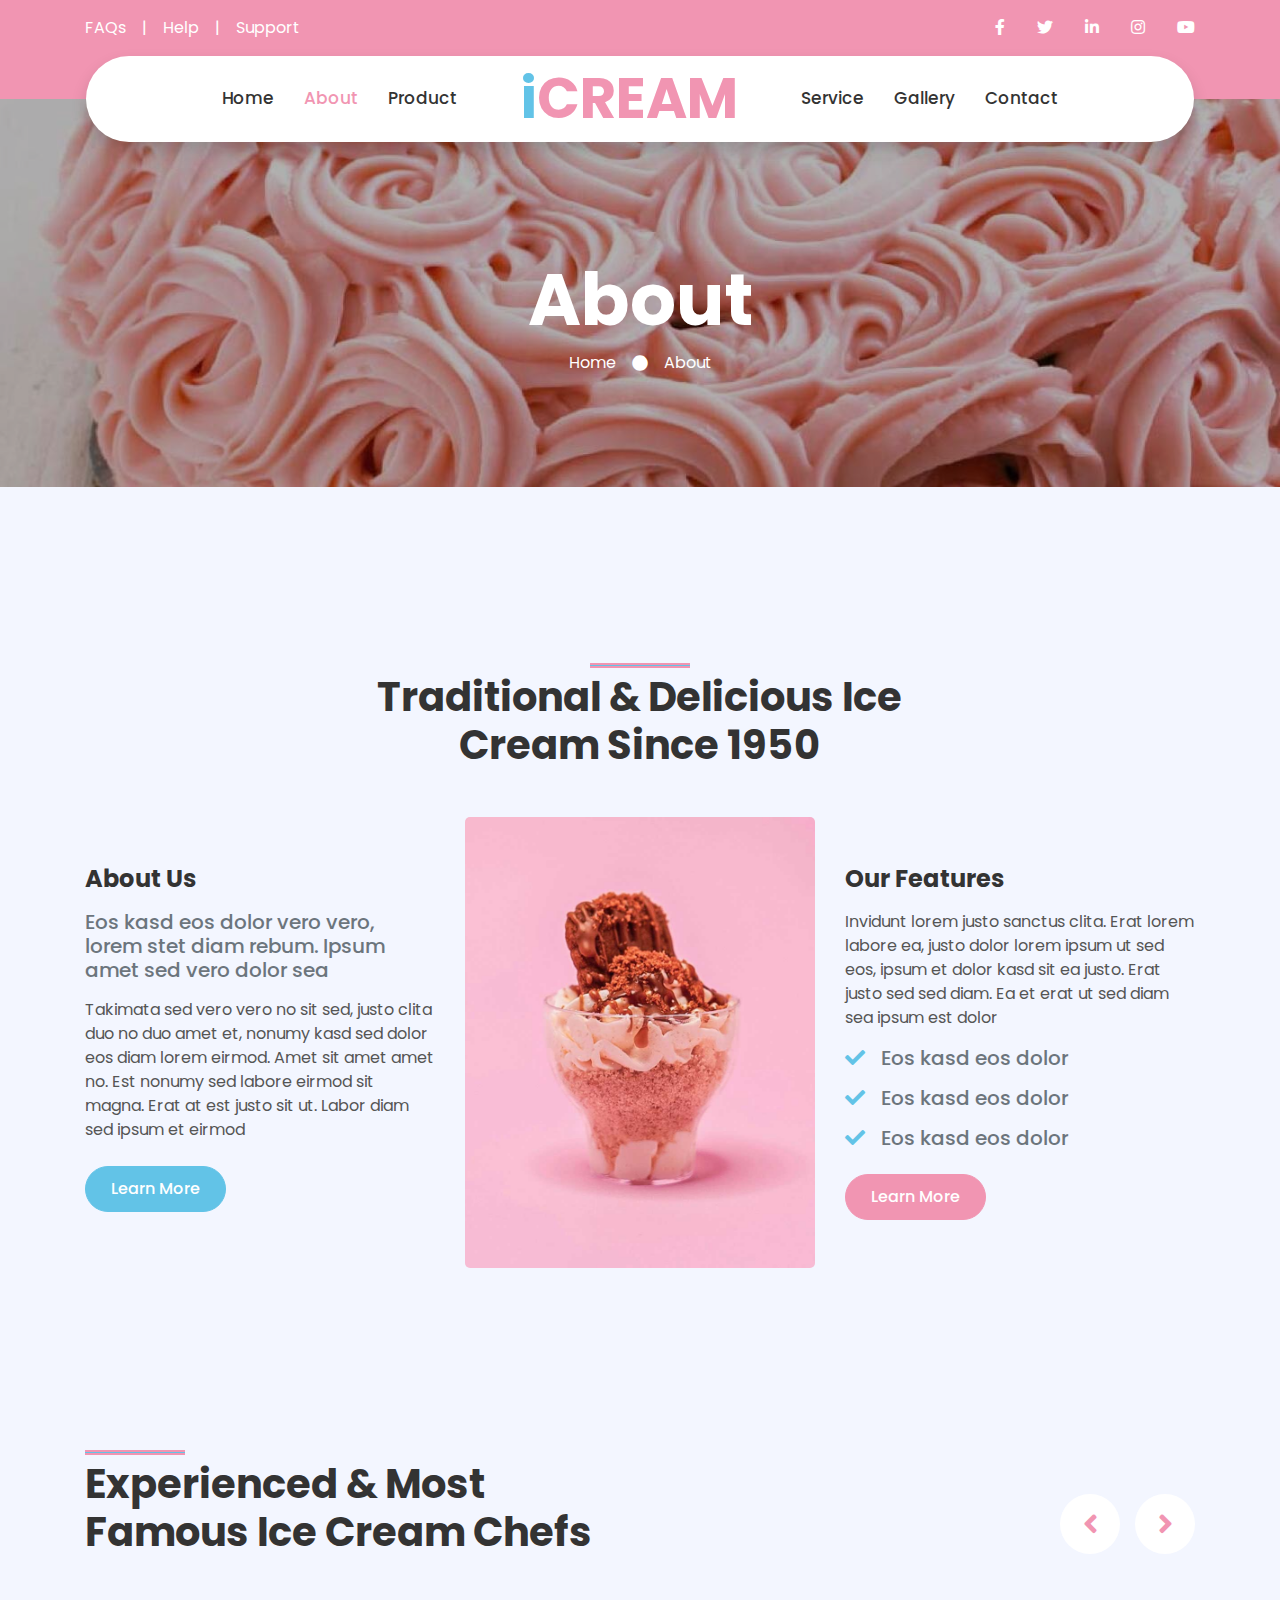
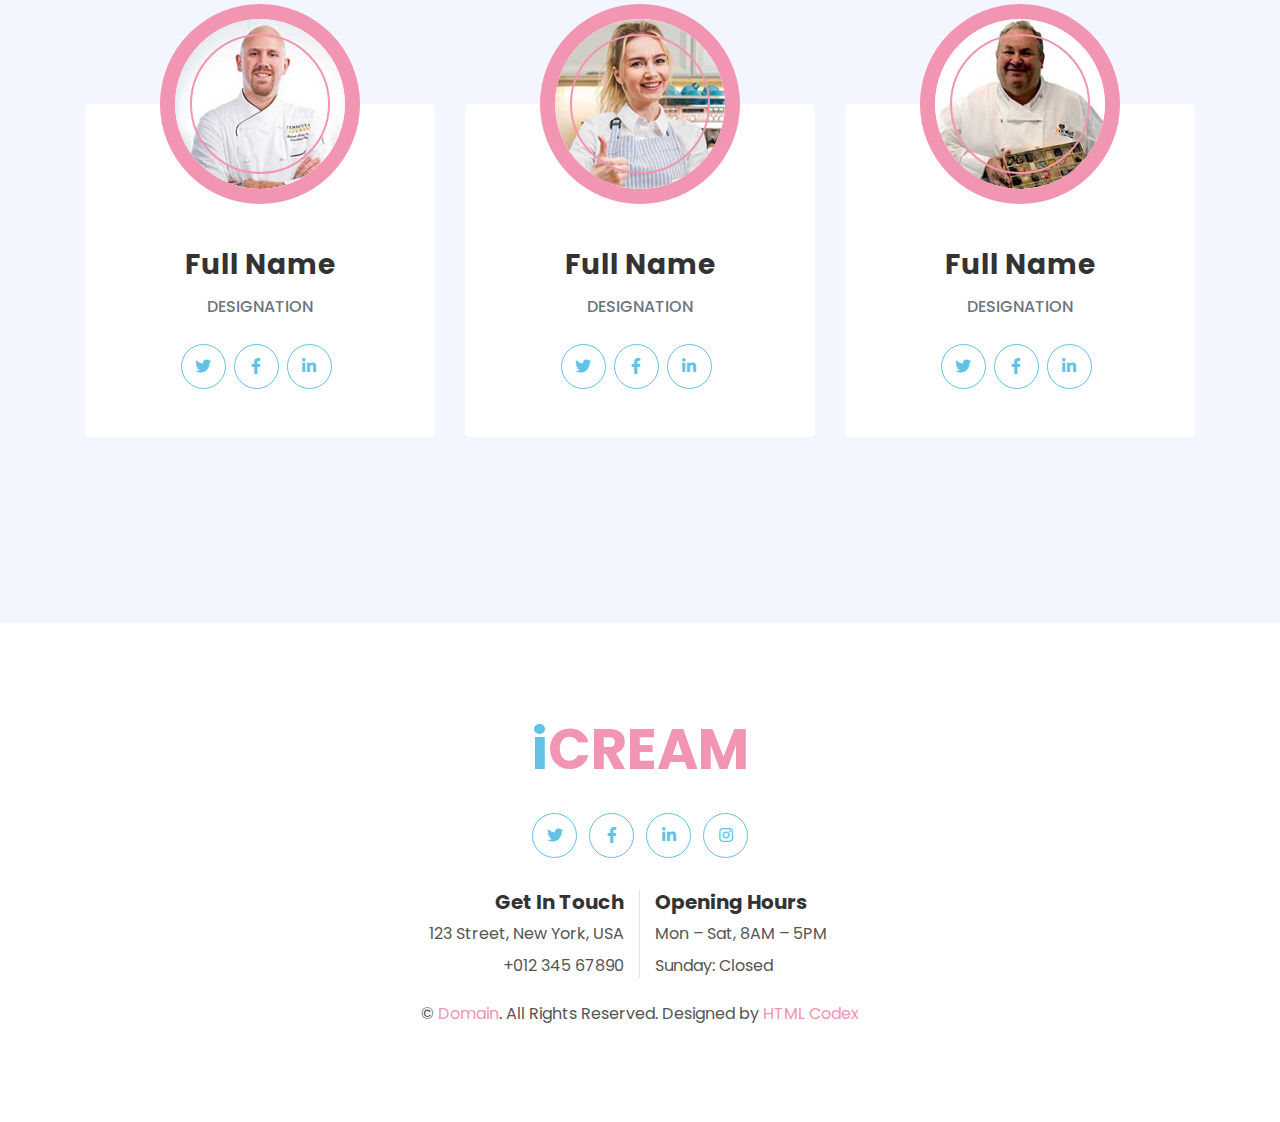
==== commit 41f1955a: "cualquier cosa" ====
--- a/about.html
+++ b/about.html
@@ -1,340 +1,267 @@
 <!DOCTYPE html>
 <html lang="en">
-  <head>
-    <meta charset="utf-8" />
-    <title>Dulce Sabor</title>
-    <meta content="width=device-width, initial-scale=1.0" name="viewport" />
-    <meta content="Free HTML Templates" name="keywords" />
-    <meta content="Free HTML Templates" name="description" />
+
+<head>
+    <meta charset="utf-8">
+    <title>iCREAM - Ice Cream Shop Website Template</title>
+    <meta content="width=device-width, initial-scale=1.0" name="viewport">
+    <meta content="Free HTML Templates" name="keywords">
+    <meta content="Free HTML Templates" name="description">
 
     <!-- Favicon -->
-    <link href="img/favicon.ico" rel="icon" />
+    <link href="img/favicon.ico" rel="icon">
 
     <!-- Google Web Fonts -->
-    <link rel="preconnect" href="https://fonts.gstatic.com" />
-    <link
-      href="https://fonts.googleapis.com/css2?family=Poppins:wght@400;500;600;700&display=swap"
-      rel="stylesheet"
-    />
+    <link rel="preconnect" href="https://fonts.gstatic.com">
+    <link href="https://fonts.googleapis.com/css2?family=Poppins:wght@400;500;600;700&display=swap" rel="stylesheet">
 
     <!-- Font Awesome -->
-    <link
-      href="https://cdnjs.cloudflare.com/ajax/libs/font-awesome/5.10.0/css/all.min.css"
-      rel="stylesheet"
-    />
+    <link href="https://cdnjs.cloudflare.com/ajax/libs/font-awesome/5.10.0/css/all.min.css" rel="stylesheet">
 
     <!-- Libraries Stylesheet -->
-    <link href="lib/owlcarousel/assets/owl.carousel.min.css" rel="stylesheet" />
-    <link href="lib/lightbox/css/lightbox.min.css" rel="stylesheet" />
+    <link href="lib/owlcarousel/assets/owl.carousel.min.css" rel="stylesheet">
+    <link href="lib/lightbox/css/lightbox.min.css" rel="stylesheet">
 
     <!-- Customized Bootstrap Stylesheet -->
-    <link href="css/style.css" rel="stylesheet" />
-  </head>
-
-  <body>
+    <link href="css/style.css" rel="stylesheet">
+</head>
+
+<body>
     <!-- Topbar Start -->
     <div class="container-fluid bg-primary py-3 d-none d-md-block">
-      <div class="container">
-        <div class="row">
-          <div class="col-md-6 text-center text-lg-left mb-2 mb-lg-0">
-            <div class="d-inline-flex align-items-center">
-              <a class="text-white pr-3" href="">Inicio de sesión</a>
-            </div>
-          </div>
-          <div class="col-md-6 text-center text-lg-right">
-            <div class="d-inline-flex align-items-center">
-              <a class="text-white px-3" href="">
-                <i class="fab fa-facebook-f"></i>
-              </a>
-              <a class="text-white px-3" href="">
-                <i class="fab fa-instagram"></i>
-              </a>
-            </div>
-          </div>
-        </div>
-      </div>
+        <div class="container">
+            <div class="row">
+                <div class="col-md-6 text-center text-lg-left mb-2 mb-lg-0">
+                    <div class="d-inline-flex align-items-center">
+                        <a class="text-white pr-3" href="">FAQs</a>
+                        <span class="text-white">|</span>
+                        <a class="text-white px-3" href="">Help</a>
+                        <span class="text-white">|</span>
+                        <a class="text-white pl-3" href="">Support</a>
+                    </div>
+                </div>
+                <div class="col-md-6 text-center text-lg-right">
+                    <div class="d-inline-flex align-items-center">
+                        <a class="text-white px-3" href="">
+                            <i class="fab fa-facebook-f"></i>
+                        </a>
+                        <a class="text-white px-3" href="">
+                            <i class="fab fa-twitter"></i>
+                        </a>
+                        <a class="text-white px-3" href="">
+                            <i class="fab fa-linkedin-in"></i>
+                        </a>
+                        <a class="text-white px-3" href="">
+                            <i class="fab fa-instagram"></i>
+                        </a>
+                        <a class="text-white pl-3" href="">
+                            <i class="fab fa-youtube"></i>
+                        </a>
+                    </div>
+                </div>
+            </div>
+        </div>
     </div>
     <!-- Topbar End -->
+
 
     <!-- Navbar Start -->
     <div class="container-fluid position-relative nav-bar p-0">
-      <div
-        class="container-lg position-relative p-0 px-lg-3"
-        style="z-index: 9"
-      >
-        <nav
-          class="navbar navbar-expand-lg bg-white navbar-light shadow p-lg-0"
-        >
-          <a href="index.html" class="navbar-brand d-block d-lg-none">
-            <h1 class="m-0 display-4 text-primary">
-              <span class="text-secondary">Dulce</span>Sabor
-            </h1>
-          </a>
-          <button
-            type="button"
-            class="navbar-toggler"
-            data-toggle="collapse"
-            data-target="#navbarCollapse"
-          >
-            <span class="navbar-toggler-icon"></span>
-          </button>
-          <div
-            class="collapse navbar-collapse justify-content-between"
-            id="navbarCollapse"
-          >
-            <div class="navbar-nav ml-auto py-0">
-              <a href="index.html" class="nav-item nav-link">Inicio</a>
-              <a href="about.html" class="nav-item nav-link active"
-                >Sobre nosotros</a
-              >
-              <a href="product.html" class="nav-item nav-link">Productos</a>
-            </div>
-            <a href="index.html" class="navbar-brand mx-5 d-none d-lg-block">
-              <h1 class="m-0 display-5 text-primary">
-                <span class="text-secondary">Dulce</span>Sabor
-              </h1>
-            </a>
-            <div class="navbar-nav mr-auto py-0">
-              <a href="service.html" class="nav-item nav-link">Servicios</a>
-              <a href="gallery.html" class="nav-item nav-link">Galería</a>
-              <a href="contact.html" class="nav-item nav-link">Contáctanos</a>
-            </div>
-          </div>
-        </nav>
-      </div>
+        <div class="container-lg position-relative p-0 px-lg-3" style="z-index: 9;">
+            <nav class="navbar navbar-expand-lg bg-white navbar-light shadow p-lg-0">
+                <a href="index.html" class="navbar-brand d-block d-lg-none">
+                    <h1 class="m-0 display-4 text-primary"><span class="text-secondary">i</span>CREAM</h1>
+                </a>
+                <button type="button" class="navbar-toggler" data-toggle="collapse" data-target="#navbarCollapse">
+                    <span class="navbar-toggler-icon"></span>
+                </button>
+                <div class="collapse navbar-collapse justify-content-between" id="navbarCollapse">
+                    <div class="navbar-nav ml-auto py-0">
+                        <a href="index.html" class="nav-item nav-link">Home</a>
+                        <a href="about.html" class="nav-item nav-link active">About</a>
+                        <a href="product.html" class="nav-item nav-link">Product</a>
+                    </div>
+                    <a href="index.html" class="navbar-brand mx-5 d-none d-lg-block">
+                        <h1 class="m-0 display-4 text-primary"><span class="text-secondary">i</span>CREAM</h1>
+                    </a>
+                    <div class="navbar-nav mr-auto py-0">
+                        <a href="service.html" class="nav-item nav-link">Service</a>
+                        <a href="gallery.html" class="nav-item nav-link">Gallery</a>
+                        <a href="contact.html" class="nav-item nav-link">Contact</a>
+                    </div>
+                </div>
+            </nav>
+        </div>
     </div>
     <!-- Navbar End -->
 
+
     <!-- Header Start -->
-    <div
-      class="jumbotron jumbotron-fluid page-header"
-      style="margin-bottom: 90px"
-    >
-      <div class="container text-center py-5">
-        <h1 class="text-white display-3 mt-lg-5">Sobre nosotros</h1>
-        <div class="d-inline-flex align-items-center text-white">
-          <p class="m-0"><a class="text-white" href="">Inicio</a></p>
-          <i class="fa fa-circle px-3"></i>
-          <p class="m-0">Sobre nosotros</p>
-        </div>
-      </div>
+    <div class="jumbotron jumbotron-fluid page-header" style="margin-bottom: 90px;">
+        <div class="container text-center py-5">
+            <h1 class="text-white display-3 mt-lg-5">About</h1>
+            <div class="d-inline-flex align-items-center text-white">
+                <p class="m-0"><a class="text-white" href="">Home</a></p>
+                <i class="fa fa-circle px-3"></i>
+                <p class="m-0">About</p>
+            </div>
+        </div>
     </div>
     <!-- Header End -->
 
+
     <!-- About Start -->
-    <div class="container-fluid py-8">
-      <div class="container py-5">
-        <div class="row justify-content-center">
-          <div class="col-lg-8">
-            <h1 class="section-title position-relative text-center mb-5">
-              En Dulce Sabor, nos dedicamos a crear postres que deleitan los
-              sentidos y hacen que cada ocasión sea especial.
-            </h1>
-          </div>
-        </div>
-        <div class="row">
-          <div class="col-lg-4 py-5">
-            <h4 class="font-weight-bold mb-3">Sobre Nosotros</h4>
-            <p>
-              Amplia variedad de delicias para satisfacer todos los antojos
-              dulces.
-            </p>
-            <p>
-              Nuestro menú se actualiza regularmente para incluir tanto los
-              clásicos favoritos como nuevas creaciones innovadoras.
-            </p>
-          </div>
-          <div class="col-lg-4" style="min-height: 400px">
-            <div class="position-relative h-100 rounded overflow-hidden">
-              <img
-                class="position-absolute w-100 h-100"
-                src="img/pastel.jpg"
-                style="object-fit: cover"
-              />
-            </div>
-          </div>
-          <div class="col-lg-4 py-5">
-            <h4 class="font-weight-bold mb-3">Nuestra filosofía</h4>
-            <p>
-              Creemos en la calidad, la frescura y el amor en cada uno de
-              nuestros productos.
-            </p>
-            <p>
-              Utilizamos los mejores ingredientes, combinados con técnicas
-              tradicionales y creativas, para ofrecer postres que además de
-              bonitos increíblemente ricos.
-            </p>
-          </div>
-        </div>
-        <div class="container-fluid py-5">
-          <div class="row justify-content-center">
-            <h5>
-              Valoramos nuestra comunidad tanto como valoramos nuestros postres.
-              Nos esforzamos por construir relaciones sólidas con nuestros
-              clientes, colaboradores y proveedores.
-            </h5>
-          </div>
-        </div>
-      </div>
-    </div>
-
+    <div class="container-fluid py-5">
+        <div class="container py-5">
+            <div class="row justify-content-center">
+                <div class="col-lg-7">
+                    <h1 class="section-title position-relative text-center mb-5">Traditional & Delicious Ice Cream Since 1950</h1>
+                </div>
+            </div>
+            <div class="row">
+                <div class="col-lg-4 py-5">
+                    <h4 class="font-weight-bold mb-3">About Us</h4>
+                    <h5 class="text-muted mb-3">Eos kasd eos dolor vero vero, lorem stet diam rebum. Ipsum amet sed vero dolor sea</h5>
+                    <p>Takimata sed vero vero no sit sed, justo clita duo no duo amet et, nonumy kasd sed dolor eos diam lorem eirmod. Amet sit amet amet no. Est nonumy sed labore eirmod sit magna. Erat at est justo sit ut. Labor diam sed ipsum et eirmod</p>
+                    <a href="" class="btn btn-secondary mt-2">Learn More</a>
+                </div>
+                <div class="col-lg-4" style="min-height: 400px;">
+                    <div class="position-relative h-100 rounded overflow-hidden">
+                        <img class="position-absolute w-100 h-100" src="img/about.jpg" style="object-fit: cover;">
+                    </div>
+                </div>
+                <div class="col-lg-4 py-5">
+                    <h4 class="font-weight-bold mb-3">Our Features</h4>
+                    <p>Invidunt lorem justo sanctus clita. Erat lorem labore ea, justo dolor lorem ipsum ut sed eos, ipsum et dolor kasd sit ea justo. Erat justo sed sed diam. Ea et erat ut sed diam sea ipsum est dolor</p>
+                    <h5 class="text-muted mb-3"><i class="fa fa-check text-secondary mr-3"></i>Eos kasd eos dolor</h5>
+                    <h5 class="text-muted mb-3"><i class="fa fa-check text-secondary mr-3"></i>Eos kasd eos dolor</h5>
+                    <h5 class="text-muted mb-3"><i class="fa fa-check text-secondary mr-3"></i>Eos kasd eos dolor</h5>
+                    <a href="" class="btn btn-primary mt-2">Learn More</a>
+                </div>
+            </div>
+        </div>
+    </div>
     <!-- About End -->
 
+
     <!-- Team Start -->
-    <div class="container-fluid py-12">
-      <div class="container py-8">
-        <div class="row">
-          <div class="col-lg-6">
-            <h1 class="section-title position-relative mb-5">
-              Equipo que conforma Dulce Sabor
-            </h1>
-          </div>
-          <div class="col-lg-6 mb-5 mb-lg-0 pb-5 pb-lg-0"></div>
-        </div>
-        <div class="row">
-          <div class="col-12">
-            <div class="owl-carousel team-carousel">
-              <div class="team-item">
-                <div class="team-img mx-auto">
-                  <img
-                    class="rounded-circle w-100 h-100"
-                    src="img/iris.png"
-                    style="object-fit: cover"
-                  />
-                </div>
-                <div
-                  class="position-relative text-center bg-light rounded px-4 py-5"
-                  style="margin-top: -100px"
-                >
-                  <h3 class="font-weight-bold mt-5 mb-3 pt-5">Iris Mendoza</h3>
-                  <h6 class="text-uppercase text-muted mb-4">Designation</h6>
-                  <div class="d-flex justify-content-center pt-1">
-                    <a
-                      class="btn btn-outline-secondary btn-social mr-2"
-                      href="#"
-                      ><i class="fab fa-facebook-f"></i
-                    ></a>
-                  </div>
-                </div>
-              </div>
-              <div class="team-item">
-                <div class="team-img mx-auto">
-                  <img
-                    class="rounded-circle w-100 h-100"
-                    src="img/kary.png"
-                    style="object-fit: cover"
-                  />
-                </div>
-                <div
-                  class="position-relative text-center bg-light rounded px-4 py-5"
-                  style="margin-top: -100px"
-                >
-                  <h3 class="font-weight-bold mt-5 mb-3 pt-5">Karina Ramos</h3>
-                  <h6 class="text-uppercase text-muted mb-4">Designation</h6>
-                  <div class="d-flex justify-content-center pt-1">
-                    <a
-                      class="btn btn-outline-secondary btn-social mr-2"
-                      href="#"
-                      ><i class="fab fa-facebook-f"></i
-                    ></a>
-                  </div>
-                </div>
-              </div>
-              <div class="team-item">
-                <div class="team-img mx-auto">
-                  <img
-                    class="rounded-circle w-100 h-100"
-                    src="img/yop.png"
-                    style="object-fit: cover"
-                  />
-                </div>
-                <div
-                  class="position-relative text-center bg-light rounded px-4 py-5"
-                  style="margin-top: -100px"
-                >
-                  <h3 class="font-weight-bold mt-5 mb-3 pt-5">
-                    Tanahiry Avitia
-                  </h3>
-                  <h6 class="text-uppercase text-muted mb-4">Designation</h6>
-                  <div class="d-flex justify-content-center pt-1">
-                    <a
-                      class="btn btn-outline-secondary btn-social mr-2"
-                      href="#"
-                      ><i class="fab fa-facebook-f"></i
-                    ></a>
-                  </div>
-                </div>
-              </div>
-              <div class="team-item">
-                <div class="team-img mx-auto">
-                  <img
-                    class="rounded-circle w-100 h-100"
-                    src="img/ana.png"
-                    style="object-fit: cover"
-                  />
-                </div>
-                <div
-                  class="position-relative text-center bg-light rounded px-4 py-5"
-                  style="margin-top: -100px"
-                >
-                  <h3 class="font-weight-bold mt-5 mb-3 pt-5">Ana Barraza</h3>
-                  <h6 class="text-uppercase text-muted mb-4">Designation</h6>
-                  <div class="d-flex justify-content-center pt-1">
-                    <a
-                      class="btn btn-outline-secondary btn-social mr-2"
-                      href="#"
-                      ><i class="fab fa-facebook-f"></i
-                    ></a>
-                  </div>
-                </div>
-              </div>
-            </div>
-          </div>
-        </div>
-      </div>
+    <div class="container-fluid py-5">
+        <div class="container py-5">
+            <div class="row">
+                <div class="col-lg-6">
+                    <h1 class="section-title position-relative mb-5">Experienced & Most Famous Ice Cream Chefs</h1>
+                </div>
+                <div class="col-lg-6 mb-5 mb-lg-0 pb-5 pb-lg-0"></div>
+            </div>
+            <div class="row">
+                <div class="col-12">
+                    <div class="owl-carousel team-carousel">
+                        <div class="team-item">
+                            <div class="team-img mx-auto">
+                                <img class="rounded-circle w-100 h-100" src="img/team-1.jpg" style="object-fit: cover;">
+                            </div>
+                            <div class="position-relative text-center bg-light rounded px-4 py-5" style="margin-top: -100px;">
+                                <h3 class="font-weight-bold mt-5 mb-3 pt-5">Full Name</h3>
+                                <h6 class="text-uppercase text-muted mb-4">Designation</h6>
+                                <div class="d-flex justify-content-center pt-1">
+                                    <a class="btn btn-outline-secondary btn-social mr-2" href="#"><i class="fab fa-twitter"></i></a>
+                                    <a class="btn btn-outline-secondary btn-social mr-2" href="#"><i class="fab fa-facebook-f"></i></a>
+                                    <a class="btn btn-outline-secondary btn-social mr-2" href="#"><i class="fab fa-linkedin-in"></i></a>
+                                </div>
+                            </div>
+                        </div>
+                        <div class="team-item">
+                            <div class="team-img mx-auto">
+                                <img class="rounded-circle w-100 h-100" src="img/team-2.jpg" style="object-fit: cover;">
+                            </div>
+                            <div class="position-relative text-center bg-light rounded px-4 py-5" style="margin-top: -100px;">
+                                <h3 class="font-weight-bold mt-5 mb-3 pt-5">Full Name</h3>
+                                <h6 class="text-uppercase text-muted mb-4">Designation</h6>
+                                <div class="d-flex justify-content-center pt-1">
+                                    <a class="btn btn-outline-secondary btn-social mr-2" href="#"><i class="fab fa-twitter"></i></a>
+                                    <a class="btn btn-outline-secondary btn-social mr-2" href="#"><i class="fab fa-facebook-f"></i></a>
+                                    <a class="btn btn-outline-secondary btn-social mr-2" href="#"><i class="fab fa-linkedin-in"></i></a>
+                                </div>
+                            </div>
+                        </div>
+                        <div class="team-item">
+                            <div class="team-img mx-auto">
+                                <img class="rounded-circle w-100 h-100" src="img/team-3.jpg" style="object-fit: cover;">
+                            </div>
+                            <div class="position-relative text-center bg-light rounded px-4 py-5" style="margin-top: -100px;">
+                                <h3 class="font-weight-bold mt-5 mb-3 pt-5">Full Name</h3>
+                                <h6 class="text-uppercase text-muted mb-4">Designation</h6>
+                                <div class="d-flex justify-content-center pt-1">
+                                    <a class="btn btn-outline-secondary btn-social mr-2" href="#"><i class="fab fa-twitter"></i></a>
+                                    <a class="btn btn-outline-secondary btn-social mr-2" href="#"><i class="fab fa-facebook-f"></i></a>
+                                    <a class="btn btn-outline-secondary btn-social mr-2" href="#"><i class="fab fa-linkedin-in"></i></a>
+                                </div>
+                            </div>
+                        </div>
+                        <div class="team-item">
+                            <div class="team-img mx-auto">
+                                <img class="rounded-circle w-100 h-100" src="img/team-4.jpg" style="object-fit: cover;">
+                            </div>
+                            <div class="position-relative text-center bg-light rounded px-4 py-5" style="margin-top: -100px;">
+                                <h3 class="font-weight-bold mt-5 mb-3 pt-5">Full Name</h3>
+                                <h6 class="text-uppercase text-muted mb-4">Designation</h6>
+                                <div class="d-flex justify-content-center pt-1">
+                                    <a class="btn btn-outline-secondary btn-social mr-2" href="#"><i class="fab fa-twitter"></i></a>
+                                    <a class="btn btn-outline-secondary btn-social mr-2" href="#"><i class="fab fa-facebook-f"></i></a>
+                                    <a class="btn btn-outline-secondary btn-social mr-2" href="#"><i class="fab fa-linkedin-in"></i></a>
+                                </div>
+                            </div>
+                        </div>
+                    </div>
+                </div>
+            </div>
+        </div>
     </div>
     <!-- Team End -->
+
 
     <!-- Footer Start -->
     <div class="container-fluid footer bg-light py-5" style="margin-top: 90px;">
-      <div class="container text-center py-5">
-          <div class="row">
-              <div class="col-12 mb-4">
-                  <a href="index.html" class="navbar-brand m-0">
-                      <h1 class="m-0 mt-n2 display-4 text-primary"><span class="text-secondary">Dulce</span>Sabor</h1>
-                  </a>
-              </div>
-              <div class="col-12 mb-4">
-                  <a class="btn btn-outline-secondary btn-social mr-2" href="#"><i class="fab fa-facebook-f"></i></a>
-                  <a class="btn btn-outline-secondary btn-social" href="#"><i class="fab fa-instagram"></i></a>
-              </div>
-              <div class="col-12 mt-2 mb-4">
-                  <div class="row">
-                      <div class="col-sm-6 text-center text-sm-right border-right mb-3 mb-sm-0">
-                          <h5 class="font-weight-bold mb-2">Contacto</h5>
-                          <p class="mb-2">24596 Mills Fords</p>
-                          <p class="mb-0">+656 345 67890</p>
-                      </div>
-                      <div class="col-sm-6 text-center text-sm-left">
-                          <h5 class="font-weight-bold mb-2">Horario</h5>
-                          <p class="mb-2">Lunes – Sábado, 8AM – 5PM</p>
-                          <p class="mb-0">Domingo: Cerrado</p>
-                      </div>
-                  </div>
-              </div>
-              <div class="col-12">
-                  <p class="m-0">&copy; Todos los derechos reservados. Diseñado por: Equipo 7</a>
-                  </p>
-              </div>
-          </div>
-      </div>
-  </div>
-  <!-- Footer End -->
+        <div class="container text-center py-5">
+            <div class="row">
+                <div class="col-12 mb-4">
+                    <a href="index.html" class="navbar-brand m-0">
+                        <h1 class="m-0 mt-n2 display-4 text-primary"><span class="text-secondary">i</span>CREAM</h1>
+                    </a>
+                </div>
+                <div class="col-12 mb-4">
+                    <a class="btn btn-outline-secondary btn-social mr-2" href="#"><i class="fab fa-twitter"></i></a>
+                    <a class="btn btn-outline-secondary btn-social mr-2" href="#"><i class="fab fa-facebook-f"></i></a>
+                    <a class="btn btn-outline-secondary btn-social mr-2" href="#"><i class="fab fa-linkedin-in"></i></a>
+                    <a class="btn btn-outline-secondary btn-social" href="#"><i class="fab fa-instagram"></i></a>
+                </div>
+                <div class="col-12 mt-2 mb-4">
+                    <div class="row">
+                        <div class="col-sm-6 text-center text-sm-right border-right mb-3 mb-sm-0">
+                            <h5 class="font-weight-bold mb-2">Get In Touch</h5>
+                            <p class="mb-2">123 Street, New York, USA</p>
+                            <p class="mb-0">+012 345 67890</p>
+                        </div>
+                        <div class="col-sm-6 text-center text-sm-left">
+                            <h5 class="font-weight-bold mb-2">Opening Hours</h5>
+                            <p class="mb-2">Mon – Sat, 8AM – 5PM</p>
+                            <p class="mb-0">Sunday: Closed</p>
+                        </div>
+                    </div>
+                </div>
+                <div class="col-12">
+                    <p class="m-0">&copy; <a href="#">Domain</a>. All Rights Reserved. Designed by <a href="https://htmlcodex.com">HTML Codex</a>
+                    </p>
+                </div>
+            </div>
+        </div>
+    </div>
+    <!-- Footer End -->
+
 
     <!-- Back to Top -->
-    <a href="#" class="btn btn-secondary px-2 back-to-top"
-      ><i class="fa fa-angle-double-up"></i
-    ></a>
+    <a href="#" class="btn btn-secondary px-2 back-to-top"><i class="fa fa-angle-double-up"></i></a>
+
 
     <!-- JavaScript Libraries -->
     <script src="https://code.jquery.com/jquery-3.4.1.min.js"></script>
@@ -351,5 +278,6 @@
 
     <!-- Template Javascript -->
     <script src="js/main.js"></script>
-  </body>
-</html>
+</body>
+
+</html>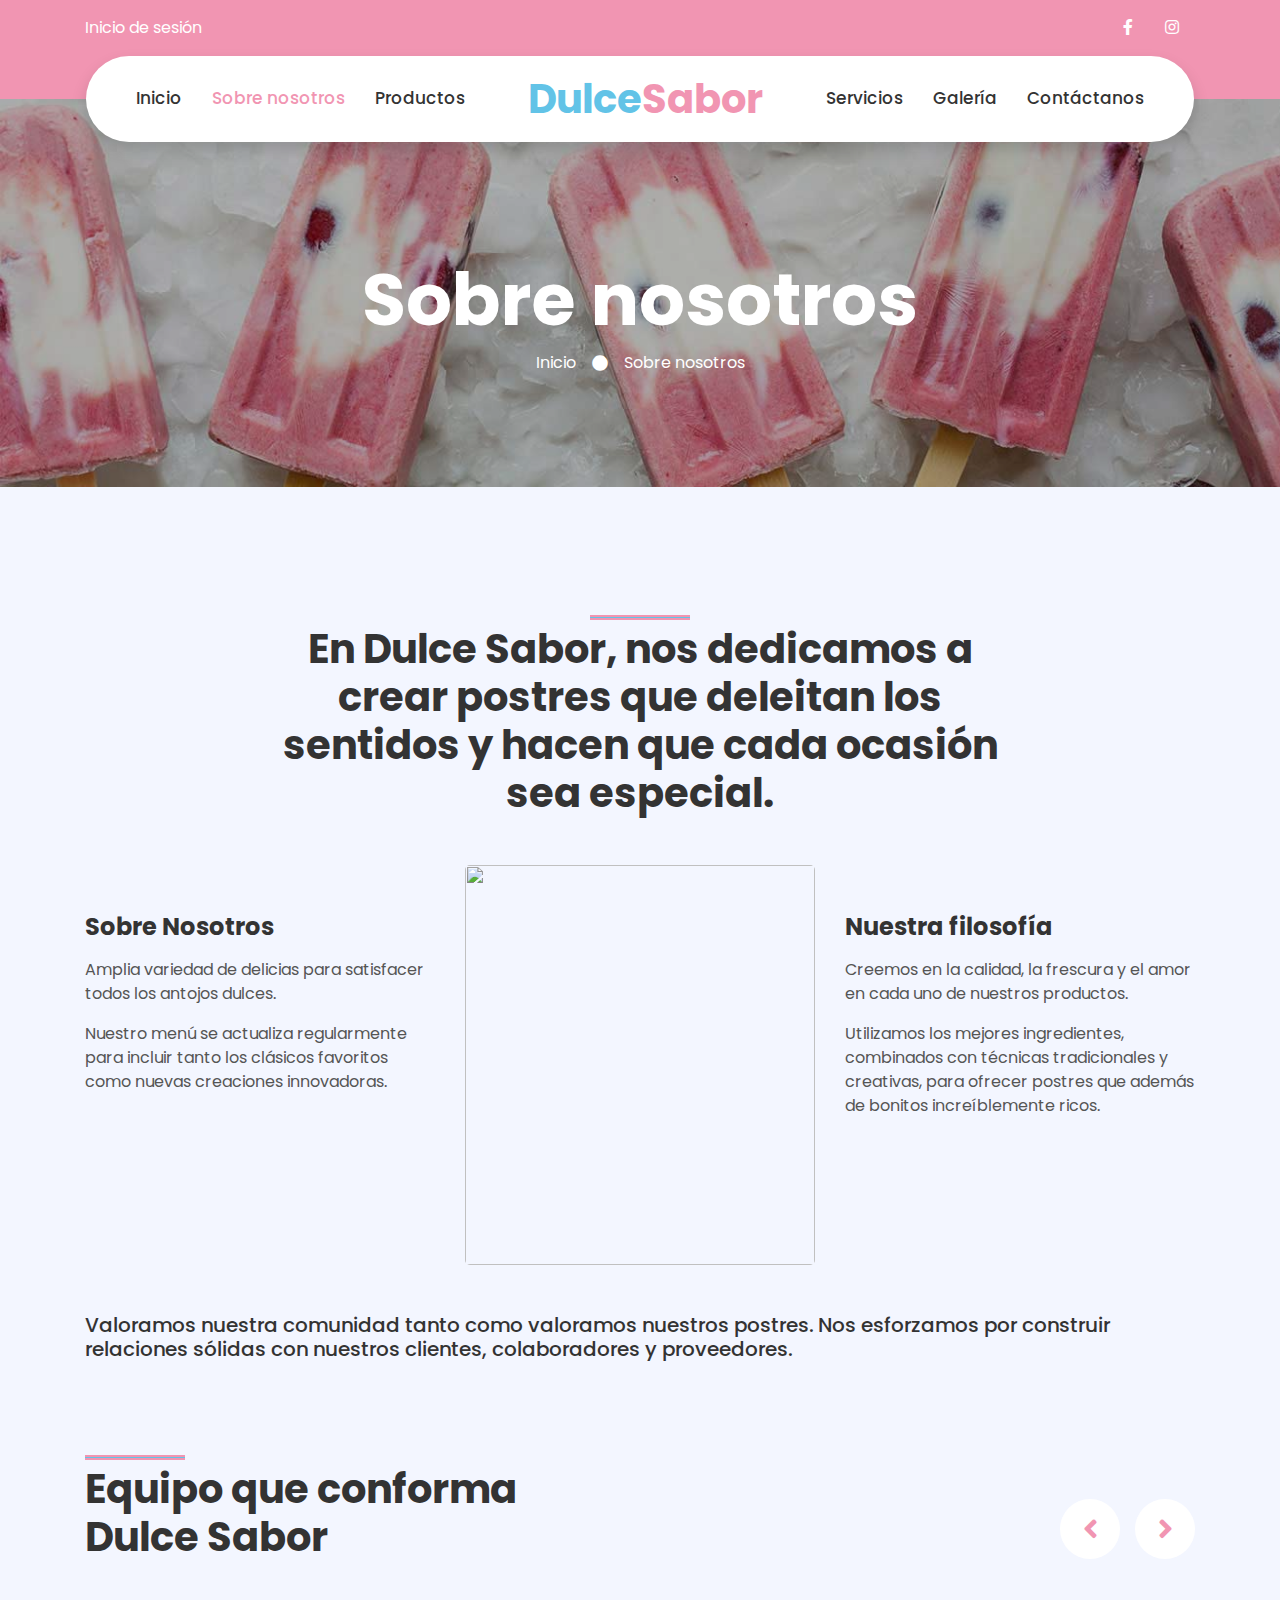
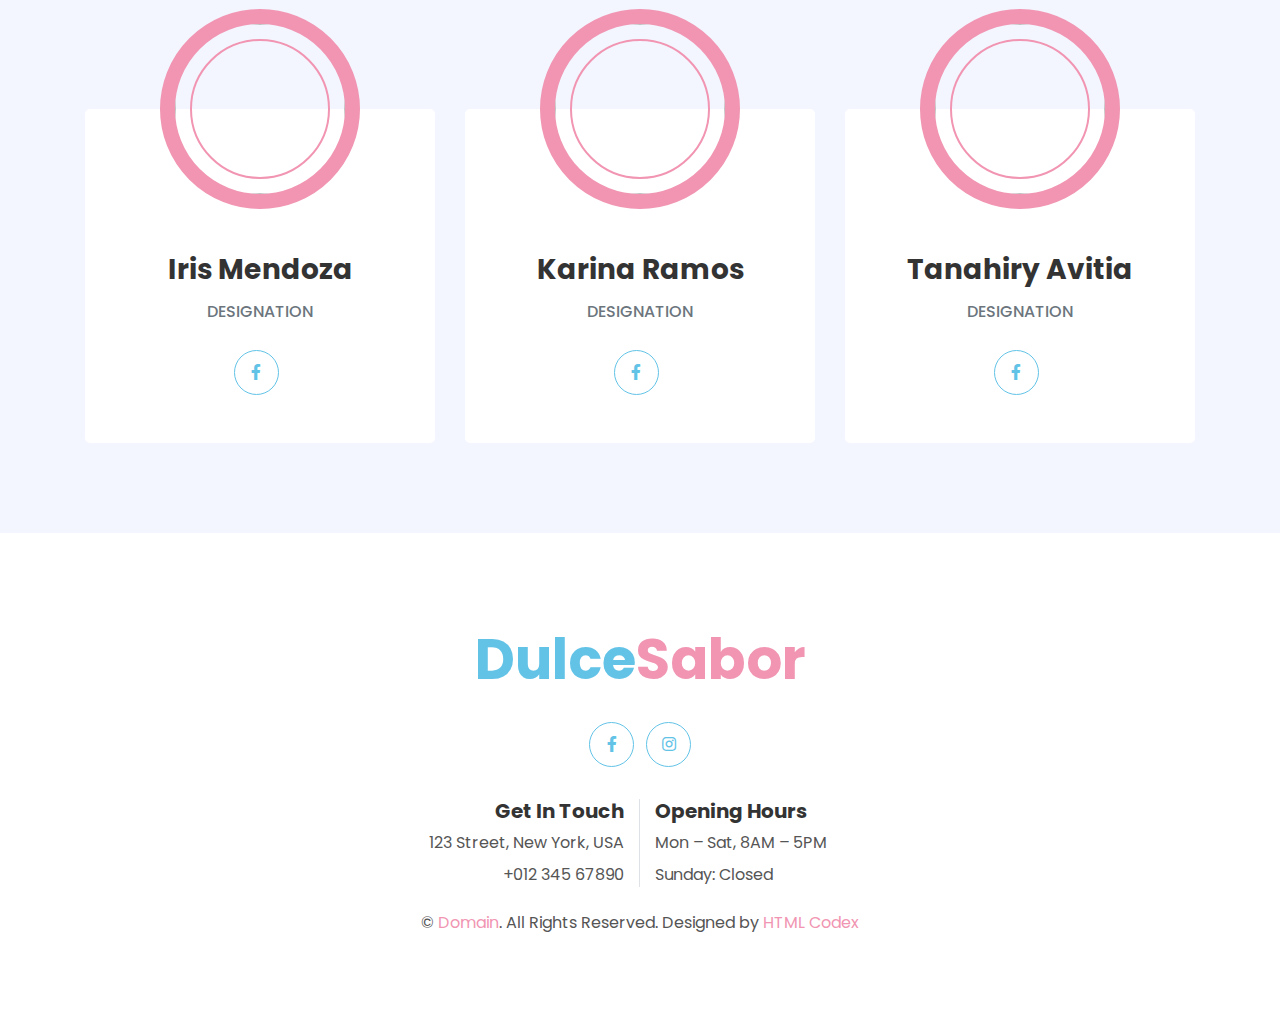
==== commit ebc64ca2: "Se cambiaron títulos" ====
--- a/about.html
+++ b/about.html
@@ -1,267 +1,350 @@
 <!DOCTYPE html>
 <html lang="en">
-
-<head>
-    <meta charset="utf-8">
-    <title>iCREAM - Ice Cream Shop Website Template</title>
-    <meta content="width=device-width, initial-scale=1.0" name="viewport">
-    <meta content="Free HTML Templates" name="keywords">
-    <meta content="Free HTML Templates" name="description">
+  <head>
+    <meta charset="utf-8" />
+    <title>Dulce Sabor</title>
+    <meta content="width=device-width, initial-scale=1.0" name="viewport" />
+    <meta content="Free HTML Templates" name="keywords" />
+    <meta content="Free HTML Templates" name="description" />
 
     <!-- Favicon -->
-    <link href="img/favicon.ico" rel="icon">
+    <link href="img/favicon.ico" rel="icon" />
 
     <!-- Google Web Fonts -->
-    <link rel="preconnect" href="https://fonts.gstatic.com">
-    <link href="https://fonts.googleapis.com/css2?family=Poppins:wght@400;500;600;700&display=swap" rel="stylesheet">
+    <link rel="preconnect" href="https://fonts.gstatic.com" />
+    <link
+      href="https://fonts.googleapis.com/css2?family=Poppins:wght@400;500;600;700&display=swap"
+      rel="stylesheet"
+    />
 
     <!-- Font Awesome -->
-    <link href="https://cdnjs.cloudflare.com/ajax/libs/font-awesome/5.10.0/css/all.min.css" rel="stylesheet">
+    <link
+      href="https://cdnjs.cloudflare.com/ajax/libs/font-awesome/5.10.0/css/all.min.css"
+      rel="stylesheet"
+    />
 
     <!-- Libraries Stylesheet -->
-    <link href="lib/owlcarousel/assets/owl.carousel.min.css" rel="stylesheet">
-    <link href="lib/lightbox/css/lightbox.min.css" rel="stylesheet">
+    <link href="lib/owlcarousel/assets/owl.carousel.min.css" rel="stylesheet" />
+    <link href="lib/lightbox/css/lightbox.min.css" rel="stylesheet" />
 
     <!-- Customized Bootstrap Stylesheet -->
-    <link href="css/style.css" rel="stylesheet">
-</head>
-
-<body>
+    <link href="css/style.css" rel="stylesheet" />
+  </head>
+
+  <body>
     <!-- Topbar Start -->
     <div class="container-fluid bg-primary py-3 d-none d-md-block">
-        <div class="container">
-            <div class="row">
-                <div class="col-md-6 text-center text-lg-left mb-2 mb-lg-0">
-                    <div class="d-inline-flex align-items-center">
-                        <a class="text-white pr-3" href="">FAQs</a>
-                        <span class="text-white">|</span>
-                        <a class="text-white px-3" href="">Help</a>
-                        <span class="text-white">|</span>
-                        <a class="text-white pl-3" href="">Support</a>
-                    </div>
-                </div>
-                <div class="col-md-6 text-center text-lg-right">
-                    <div class="d-inline-flex align-items-center">
-                        <a class="text-white px-3" href="">
-                            <i class="fab fa-facebook-f"></i>
-                        </a>
-                        <a class="text-white px-3" href="">
-                            <i class="fab fa-twitter"></i>
-                        </a>
-                        <a class="text-white px-3" href="">
-                            <i class="fab fa-linkedin-in"></i>
-                        </a>
-                        <a class="text-white px-3" href="">
-                            <i class="fab fa-instagram"></i>
-                        </a>
-                        <a class="text-white pl-3" href="">
-                            <i class="fab fa-youtube"></i>
-                        </a>
-                    </div>
-                </div>
-            </div>
-        </div>
+      <div class="container">
+        <div class="row">
+          <div class="col-md-6 text-center text-lg-left mb-2 mb-lg-0">
+            <div class="d-inline-flex align-items-center">
+              <a class="text-white pr-3" href="">Inicio de sesión</a>
+            </div>
+          </div>
+          <div class="col-md-6 text-center text-lg-right">
+            <div class="d-inline-flex align-items-center">
+              <a class="text-white px-3" href="">
+                <i class="fab fa-facebook-f"></i>
+              </a>
+              <a class="text-white px-3" href="">
+                <i class="fab fa-instagram"></i>
+              </a>
+            </div>
+          </div>
+        </div>
+      </div>
     </div>
     <!-- Topbar End -->
-
 
     <!-- Navbar Start -->
     <div class="container-fluid position-relative nav-bar p-0">
-        <div class="container-lg position-relative p-0 px-lg-3" style="z-index: 9;">
-            <nav class="navbar navbar-expand-lg bg-white navbar-light shadow p-lg-0">
-                <a href="index.html" class="navbar-brand d-block d-lg-none">
-                    <h1 class="m-0 display-4 text-primary"><span class="text-secondary">i</span>CREAM</h1>
-                </a>
-                <button type="button" class="navbar-toggler" data-toggle="collapse" data-target="#navbarCollapse">
-                    <span class="navbar-toggler-icon"></span>
-                </button>
-                <div class="collapse navbar-collapse justify-content-between" id="navbarCollapse">
-                    <div class="navbar-nav ml-auto py-0">
-                        <a href="index.html" class="nav-item nav-link">Home</a>
-                        <a href="about.html" class="nav-item nav-link active">About</a>
-                        <a href="product.html" class="nav-item nav-link">Product</a>
-                    </div>
-                    <a href="index.html" class="navbar-brand mx-5 d-none d-lg-block">
-                        <h1 class="m-0 display-4 text-primary"><span class="text-secondary">i</span>CREAM</h1>
-                    </a>
-                    <div class="navbar-nav mr-auto py-0">
-                        <a href="service.html" class="nav-item nav-link">Service</a>
-                        <a href="gallery.html" class="nav-item nav-link">Gallery</a>
-                        <a href="contact.html" class="nav-item nav-link">Contact</a>
-                    </div>
-                </div>
-            </nav>
-        </div>
+      <div
+        class="container-lg position-relative p-0 px-lg-3"
+        style="z-index: 9"
+      >
+        <nav
+          class="navbar navbar-expand-lg bg-white navbar-light shadow p-lg-0"
+        >
+          <a href="index.html" class="navbar-brand d-block d-lg-none">
+            <h1 class="m-0 display-4 text-primary">
+              <span class="text-secondary">Dulce</span>Sabor
+            </h1>
+          </a>
+          <button
+            type="button"
+            class="navbar-toggler"
+            data-toggle="collapse"
+            data-target="#navbarCollapse"
+          >
+            <span class="navbar-toggler-icon"></span>
+          </button>
+          <div
+            class="collapse navbar-collapse justify-content-between"
+            id="navbarCollapse"
+          >
+            <div class="navbar-nav ml-auto py-0">
+              <a href="index.html" class="nav-item nav-link">Inicio</a>
+              <a href="about.html" class="nav-item nav-link active"
+                >Sobre nosotros</a
+              >
+              <a href="product.html" class="nav-item nav-link">Productos</a>
+            </div>
+            <a href="index.html" class="navbar-brand mx-5 d-none d-lg-block">
+              <h1 class="m-0 display-5 text-primary">
+                <span class="text-secondary">Dulce</span>Sabor
+              </h1>
+            </a>
+            <div class="navbar-nav mr-auto py-0">
+              <a href="service.html" class="nav-item nav-link">Servicios</a>
+              <a href="gallery.html" class="nav-item nav-link">Galería</a>
+              <a href="contact.html" class="nav-item nav-link">Contáctanos</a>
+            </div>
+          </div>
+        </nav>
+      </div>
     </div>
     <!-- Navbar End -->
 
-
     <!-- Header Start -->
-    <div class="jumbotron jumbotron-fluid page-header" style="margin-bottom: 90px;">
-        <div class="container text-center py-5">
-            <h1 class="text-white display-3 mt-lg-5">About</h1>
-            <div class="d-inline-flex align-items-center text-white">
-                <p class="m-0"><a class="text-white" href="">Home</a></p>
-                <i class="fa fa-circle px-3"></i>
-                <p class="m-0">About</p>
-            </div>
-        </div>
+    <div
+      class="jumbotron jumbotron-fluid page-header"
+      style="margin-bottom: 90px"
+    >
+      <div class="container text-center py-5">
+        <h1 class="text-white display-3 mt-lg-5">Sobre nosotros</h1>
+        <div class="d-inline-flex align-items-center text-white">
+          <p class="m-0"><a class="text-white" href="">Inicio</a></p>
+          <i class="fa fa-circle px-3"></i>
+          <p class="m-0">Sobre nosotros</p>
+        </div>
+      </div>
     </div>
     <!-- Header End -->
 
-
     <!-- About Start -->
-    <div class="container-fluid py-5">
-        <div class="container py-5">
-            <div class="row justify-content-center">
-                <div class="col-lg-7">
-                    <h1 class="section-title position-relative text-center mb-5">Traditional & Delicious Ice Cream Since 1950</h1>
-                </div>
-            </div>
+    <div class="container-fluid py-8">
+      <div class="container py-5">
+        <div class="row justify-content-center">
+          <div class="col-lg-8">
+            <h1 class="section-title position-relative text-center mb-5">
+              En Dulce Sabor, nos dedicamos a crear postres que deleitan los
+              sentidos y hacen que cada ocasión sea especial.
+            </h1>
+          </div>
+        </div>
+        <div class="row">
+          <div class="col-lg-4 py-5">
+            <h4 class="font-weight-bold mb-3">Sobre Nosotros</h4>
+            <p>
+              Amplia variedad de delicias para satisfacer todos los antojos
+              dulces.
+            </p>
+            <p>
+              Nuestro menú se actualiza regularmente para incluir tanto los
+              clásicos favoritos como nuevas creaciones innovadoras.
+            </p>
+          </div>
+          <div class="col-lg-4" style="min-height: 400px">
+            <div class="position-relative h-100 rounded overflow-hidden">
+              <img
+                class="position-absolute w-100 h-100"
+                src="img/pastel.jpg"
+                style="object-fit: cover"
+              />
+            </div>
+          </div>
+          <div class="col-lg-4 py-5">
+            <h4 class="font-weight-bold mb-3">Nuestra filosofía</h4>
+            <p>
+              Creemos en la calidad, la frescura y el amor en cada uno de
+              nuestros productos.
+            </p>
+            <p>
+              Utilizamos los mejores ingredientes, combinados con técnicas
+              tradicionales y creativas, para ofrecer postres que además de
+              bonitos increíblemente ricos.
+            </p>
+          </div>
+        </div>
+        <div class="container-fluid py-5">
+          <div class="row justify-content-center">
+            <h5>
+              Valoramos nuestra comunidad tanto como valoramos nuestros postres.
+              Nos esforzamos por construir relaciones sólidas con nuestros
+              clientes, colaboradores y proveedores.
+            </h5>
+          </div>
+        </div>
+      </div>
+    </div>
+
+    <!-- About End -->
+
+    <!-- Team Start -->
+    <div class="container-fluid py-12">
+      <div class="container py-8">
+        <div class="row">
+          <div class="col-lg-6">
+            <h1 class="section-title position-relative mb-5">
+              Equipo que conforma Dulce Sabor
+            </h1>
+          </div>
+          <div class="col-lg-6 mb-5 mb-lg-0 pb-5 pb-lg-0"></div>
+        </div>
+        <div class="row">
+          <div class="col-12">
+            <div class="owl-carousel team-carousel">
+              <div class="team-item">
+                <div class="team-img mx-auto">
+                  <img
+                    class="rounded-circle w-100 h-100"
+                    src="img/iris.png"
+                    style="object-fit: cover"
+                  />
+                </div>
+                <div
+                  class="position-relative text-center bg-light rounded px-4 py-5"
+                  style="margin-top: -100px"
+                >
+                  <h3 class="font-weight-bold mt-5 mb-3 pt-5">Iris Mendoza</h3>
+                  <h6 class="text-uppercase text-muted mb-4">Designation</h6>
+                  <div class="d-flex justify-content-center pt-1">
+                    <a
+                      class="btn btn-outline-secondary btn-social mr-2"
+                      href="#"
+                      ><i class="fab fa-facebook-f"></i
+                    ></a>
+                  </div>
+                </div>
+              </div>
+              <div class="team-item">
+                <div class="team-img mx-auto">
+                  <img
+                    class="rounded-circle w-100 h-100"
+                    src="img/kary.png"
+                    style="object-fit: cover"
+                  />
+                </div>
+                <div
+                  class="position-relative text-center bg-light rounded px-4 py-5"
+                  style="margin-top: -100px"
+                >
+                  <h3 class="font-weight-bold mt-5 mb-3 pt-5">Karina Ramos</h3>
+                  <h6 class="text-uppercase text-muted mb-4">Designation</h6>
+                  <div class="d-flex justify-content-center pt-1">
+                    <a
+                      class="btn btn-outline-secondary btn-social mr-2"
+                      href="#"
+                      ><i class="fab fa-facebook-f"></i
+                    ></a>
+                  </div>
+                </div>
+              </div>
+              <div class="team-item">
+                <div class="team-img mx-auto">
+                  <img
+                    class="rounded-circle w-100 h-100"
+                    src="img/yop.png"
+                    style="object-fit: cover"
+                  />
+                </div>
+                <div
+                  class="position-relative text-center bg-light rounded px-4 py-5"
+                  style="margin-top: -100px"
+                >
+                  <h3 class="font-weight-bold mt-5 mb-3 pt-5">
+                    Tanahiry Avitia
+                  </h3>
+                  <h6 class="text-uppercase text-muted mb-4">Designation</h6>
+                  <div class="d-flex justify-content-center pt-1">
+                    <a
+                      class="btn btn-outline-secondary btn-social mr-2"
+                      href="#"
+                      ><i class="fab fa-facebook-f"></i
+                    ></a>
+                  </div>
+                </div>
+              </div>
+              <div class="team-item">
+                <div class="team-img mx-auto">
+                  <img
+                    class="rounded-circle w-100 h-100"
+                    src="img/ana.png"
+                    style="object-fit: cover"
+                  />
+                </div>
+                <div
+                  class="position-relative text-center bg-light rounded px-4 py-5"
+                  style="margin-top: -100px"
+                >
+                  <h3 class="font-weight-bold mt-5 mb-3 pt-5">Ana Barraza</h3>
+                  <h6 class="text-uppercase text-muted mb-4">Designation</h6>
+                  <div class="d-flex justify-content-center pt-1">
+                    <a
+                      class="btn btn-outline-secondary btn-social mr-2"
+                      href="#"
+                      ><i class="fab fa-facebook-f"></i
+                    ></a>
+                  </div>
+                </div>
+              </div>
+            </div>
+          </div>
+        </div>
+      </div>
+    </div>
+    <!-- Team End -->
+
+    <!-- Footer Start -->
+    <div class="container-fluid footer bg-light py-5" style="margin-top: 90px">
+      <div class="container text-center py-5">
+        <div class="row">
+          <div class="col-12 mb-4">
+            <a href="index.html" class="navbar-brand m-0">
+              <h1 class="m-0 mt-n2 display-4 text-primary">
+                <span class="text-secondary">Dulce</span>Sabor
+              </h1>
+            </a>
+          </div>
+          <div class="col-12 mb-4">
+            <a class="btn btn-outline-secondary btn-social mr-2" href="#"
+              ><i class="fab fa-facebook-f"></i
+            ></a>
+            <a class="btn btn-outline-secondary btn-social" href="#"
+              ><i class="fab fa-instagram"></i
+            ></a>
+          </div>
+          <div class="col-12 mt-2 mb-4">
             <div class="row">
-                <div class="col-lg-4 py-5">
-                    <h4 class="font-weight-bold mb-3">About Us</h4>
-                    <h5 class="text-muted mb-3">Eos kasd eos dolor vero vero, lorem stet diam rebum. Ipsum amet sed vero dolor sea</h5>
-                    <p>Takimata sed vero vero no sit sed, justo clita duo no duo amet et, nonumy kasd sed dolor eos diam lorem eirmod. Amet sit amet amet no. Est nonumy sed labore eirmod sit magna. Erat at est justo sit ut. Labor diam sed ipsum et eirmod</p>
-                    <a href="" class="btn btn-secondary mt-2">Learn More</a>
-                </div>
-                <div class="col-lg-4" style="min-height: 400px;">
-                    <div class="position-relative h-100 rounded overflow-hidden">
-                        <img class="position-absolute w-100 h-100" src="img/about.jpg" style="object-fit: cover;">
-                    </div>
-                </div>
-                <div class="col-lg-4 py-5">
-                    <h4 class="font-weight-bold mb-3">Our Features</h4>
-                    <p>Invidunt lorem justo sanctus clita. Erat lorem labore ea, justo dolor lorem ipsum ut sed eos, ipsum et dolor kasd sit ea justo. Erat justo sed sed diam. Ea et erat ut sed diam sea ipsum est dolor</p>
-                    <h5 class="text-muted mb-3"><i class="fa fa-check text-secondary mr-3"></i>Eos kasd eos dolor</h5>
-                    <h5 class="text-muted mb-3"><i class="fa fa-check text-secondary mr-3"></i>Eos kasd eos dolor</h5>
-                    <h5 class="text-muted mb-3"><i class="fa fa-check text-secondary mr-3"></i>Eos kasd eos dolor</h5>
-                    <a href="" class="btn btn-primary mt-2">Learn More</a>
-                </div>
-            </div>
-        </div>
-    </div>
-    <!-- About End -->
-
-
-    <!-- Team Start -->
-    <div class="container-fluid py-5">
-        <div class="container py-5">
-            <div class="row">
-                <div class="col-lg-6">
-                    <h1 class="section-title position-relative mb-5">Experienced & Most Famous Ice Cream Chefs</h1>
-                </div>
-                <div class="col-lg-6 mb-5 mb-lg-0 pb-5 pb-lg-0"></div>
-            </div>
-            <div class="row">
-                <div class="col-12">
-                    <div class="owl-carousel team-carousel">
-                        <div class="team-item">
-                            <div class="team-img mx-auto">
-                                <img class="rounded-circle w-100 h-100" src="img/team-1.jpg" style="object-fit: cover;">
-                            </div>
-                            <div class="position-relative text-center bg-light rounded px-4 py-5" style="margin-top: -100px;">
-                                <h3 class="font-weight-bold mt-5 mb-3 pt-5">Full Name</h3>
-                                <h6 class="text-uppercase text-muted mb-4">Designation</h6>
-                                <div class="d-flex justify-content-center pt-1">
-                                    <a class="btn btn-outline-secondary btn-social mr-2" href="#"><i class="fab fa-twitter"></i></a>
-                                    <a class="btn btn-outline-secondary btn-social mr-2" href="#"><i class="fab fa-facebook-f"></i></a>
-                                    <a class="btn btn-outline-secondary btn-social mr-2" href="#"><i class="fab fa-linkedin-in"></i></a>
-                                </div>
-                            </div>
-                        </div>
-                        <div class="team-item">
-                            <div class="team-img mx-auto">
-                                <img class="rounded-circle w-100 h-100" src="img/team-2.jpg" style="object-fit: cover;">
-                            </div>
-                            <div class="position-relative text-center bg-light rounded px-4 py-5" style="margin-top: -100px;">
-                                <h3 class="font-weight-bold mt-5 mb-3 pt-5">Full Name</h3>
-                                <h6 class="text-uppercase text-muted mb-4">Designation</h6>
-                                <div class="d-flex justify-content-center pt-1">
-                                    <a class="btn btn-outline-secondary btn-social mr-2" href="#"><i class="fab fa-twitter"></i></a>
-                                    <a class="btn btn-outline-secondary btn-social mr-2" href="#"><i class="fab fa-facebook-f"></i></a>
-                                    <a class="btn btn-outline-secondary btn-social mr-2" href="#"><i class="fab fa-linkedin-in"></i></a>
-                                </div>
-                            </div>
-                        </div>
-                        <div class="team-item">
-                            <div class="team-img mx-auto">
-                                <img class="rounded-circle w-100 h-100" src="img/team-3.jpg" style="object-fit: cover;">
-                            </div>
-                            <div class="position-relative text-center bg-light rounded px-4 py-5" style="margin-top: -100px;">
-                                <h3 class="font-weight-bold mt-5 mb-3 pt-5">Full Name</h3>
-                                <h6 class="text-uppercase text-muted mb-4">Designation</h6>
-                                <div class="d-flex justify-content-center pt-1">
-                                    <a class="btn btn-outline-secondary btn-social mr-2" href="#"><i class="fab fa-twitter"></i></a>
-                                    <a class="btn btn-outline-secondary btn-social mr-2" href="#"><i class="fab fa-facebook-f"></i></a>
-                                    <a class="btn btn-outline-secondary btn-social mr-2" href="#"><i class="fab fa-linkedin-in"></i></a>
-                                </div>
-                            </div>
-                        </div>
-                        <div class="team-item">
-                            <div class="team-img mx-auto">
-                                <img class="rounded-circle w-100 h-100" src="img/team-4.jpg" style="object-fit: cover;">
-                            </div>
-                            <div class="position-relative text-center bg-light rounded px-4 py-5" style="margin-top: -100px;">
-                                <h3 class="font-weight-bold mt-5 mb-3 pt-5">Full Name</h3>
-                                <h6 class="text-uppercase text-muted mb-4">Designation</h6>
-                                <div class="d-flex justify-content-center pt-1">
-                                    <a class="btn btn-outline-secondary btn-social mr-2" href="#"><i class="fab fa-twitter"></i></a>
-                                    <a class="btn btn-outline-secondary btn-social mr-2" href="#"><i class="fab fa-facebook-f"></i></a>
-                                    <a class="btn btn-outline-secondary btn-social mr-2" href="#"><i class="fab fa-linkedin-in"></i></a>
-                                </div>
-                            </div>
-                        </div>
-                    </div>
-                </div>
-            </div>
-        </div>
-    </div>
-    <!-- Team End -->
-
-
-    <!-- Footer Start -->
-    <div class="container-fluid footer bg-light py-5" style="margin-top: 90px;">
-        <div class="container text-center py-5">
-            <div class="row">
-                <div class="col-12 mb-4">
-                    <a href="index.html" class="navbar-brand m-0">
-                        <h1 class="m-0 mt-n2 display-4 text-primary"><span class="text-secondary">i</span>CREAM</h1>
-                    </a>
-                </div>
-                <div class="col-12 mb-4">
-                    <a class="btn btn-outline-secondary btn-social mr-2" href="#"><i class="fab fa-twitter"></i></a>
-                    <a class="btn btn-outline-secondary btn-social mr-2" href="#"><i class="fab fa-facebook-f"></i></a>
-                    <a class="btn btn-outline-secondary btn-social mr-2" href="#"><i class="fab fa-linkedin-in"></i></a>
-                    <a class="btn btn-outline-secondary btn-social" href="#"><i class="fab fa-instagram"></i></a>
-                </div>
-                <div class="col-12 mt-2 mb-4">
-                    <div class="row">
-                        <div class="col-sm-6 text-center text-sm-right border-right mb-3 mb-sm-0">
-                            <h5 class="font-weight-bold mb-2">Get In Touch</h5>
-                            <p class="mb-2">123 Street, New York, USA</p>
-                            <p class="mb-0">+012 345 67890</p>
-                        </div>
-                        <div class="col-sm-6 text-center text-sm-left">
-                            <h5 class="font-weight-bold mb-2">Opening Hours</h5>
-                            <p class="mb-2">Mon – Sat, 8AM – 5PM</p>
-                            <p class="mb-0">Sunday: Closed</p>
-                        </div>
-                    </div>
-                </div>
-                <div class="col-12">
-                    <p class="m-0">&copy; <a href="#">Domain</a>. All Rights Reserved. Designed by <a href="https://htmlcodex.com">HTML Codex</a>
-                    </p>
-                </div>
-            </div>
-        </div>
+              <div
+                class="col-sm-6 text-center text-sm-right border-right mb-3 mb-sm-0"
+              >
+                <h5 class="font-weight-bold mb-2">Get In Touch</h5>
+                <p class="mb-2">123 Street, New York, USA</p>
+                <p class="mb-0">+012 345 67890</p>
+              </div>
+              <div class="col-sm-6 text-center text-sm-left">
+                <h5 class="font-weight-bold mb-2">Opening Hours</h5>
+                <p class="mb-2">Mon – Sat, 8AM – 5PM</p>
+                <p class="mb-0">Sunday: Closed</p>
+              </div>
+            </div>
+          </div>
+          <div class="col-12">
+            <p class="m-0">
+              &copy; <a href="#">Domain</a>. All Rights Reserved. Designed by
+              <a href="https://htmlcodex.com">HTML Codex</a>
+            </p>
+          </div>
+        </div>
+      </div>
     </div>
     <!-- Footer End -->
 
-
     <!-- Back to Top -->
-    <a href="#" class="btn btn-secondary px-2 back-to-top"><i class="fa fa-angle-double-up"></i></a>
-
+    <a href="#" class="btn btn-secondary px-2 back-to-top"
+      ><i class="fa fa-angle-double-up"></i
+    ></a>
 
     <!-- JavaScript Libraries -->
     <script src="https://code.jquery.com/jquery-3.4.1.min.js"></script>
@@ -278,6 +361,5 @@
 
     <!-- Template Javascript -->
     <script src="js/main.js"></script>
-</body>
-
-</html>+  </body>
+</html>
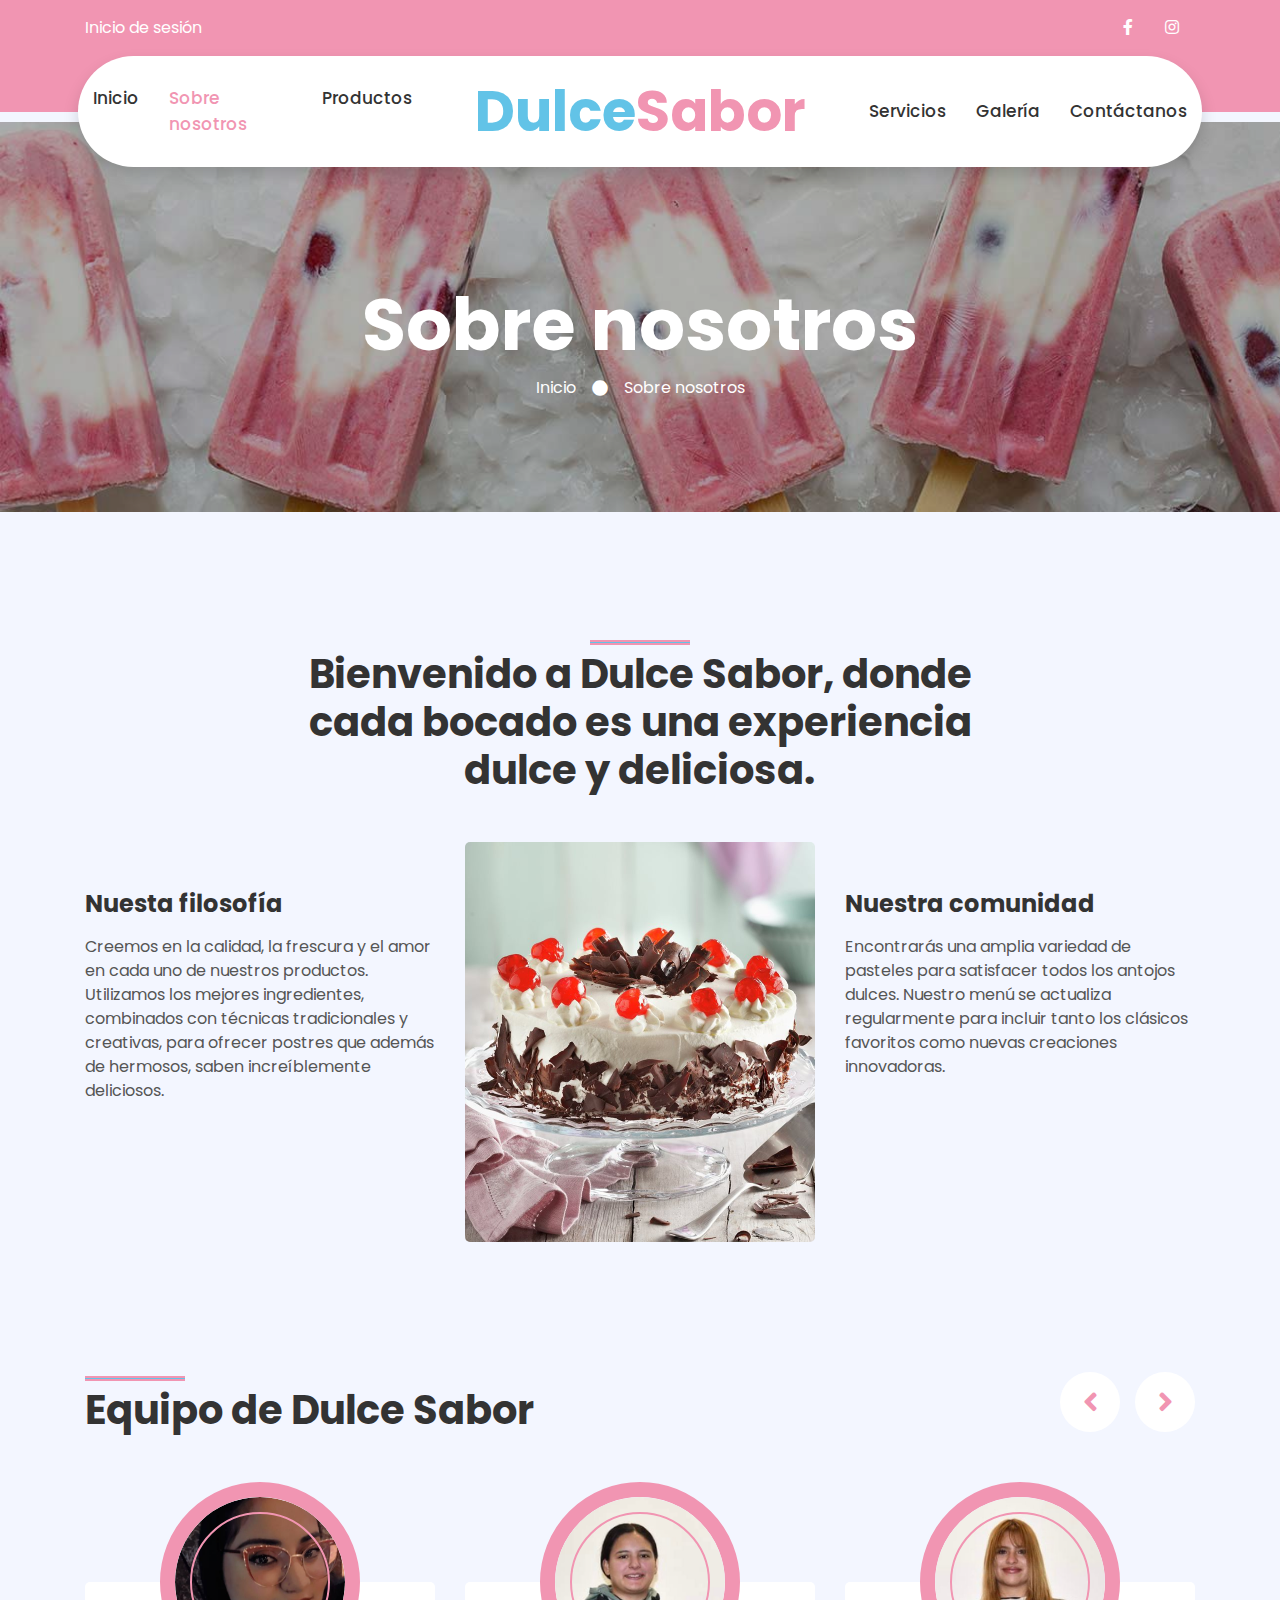
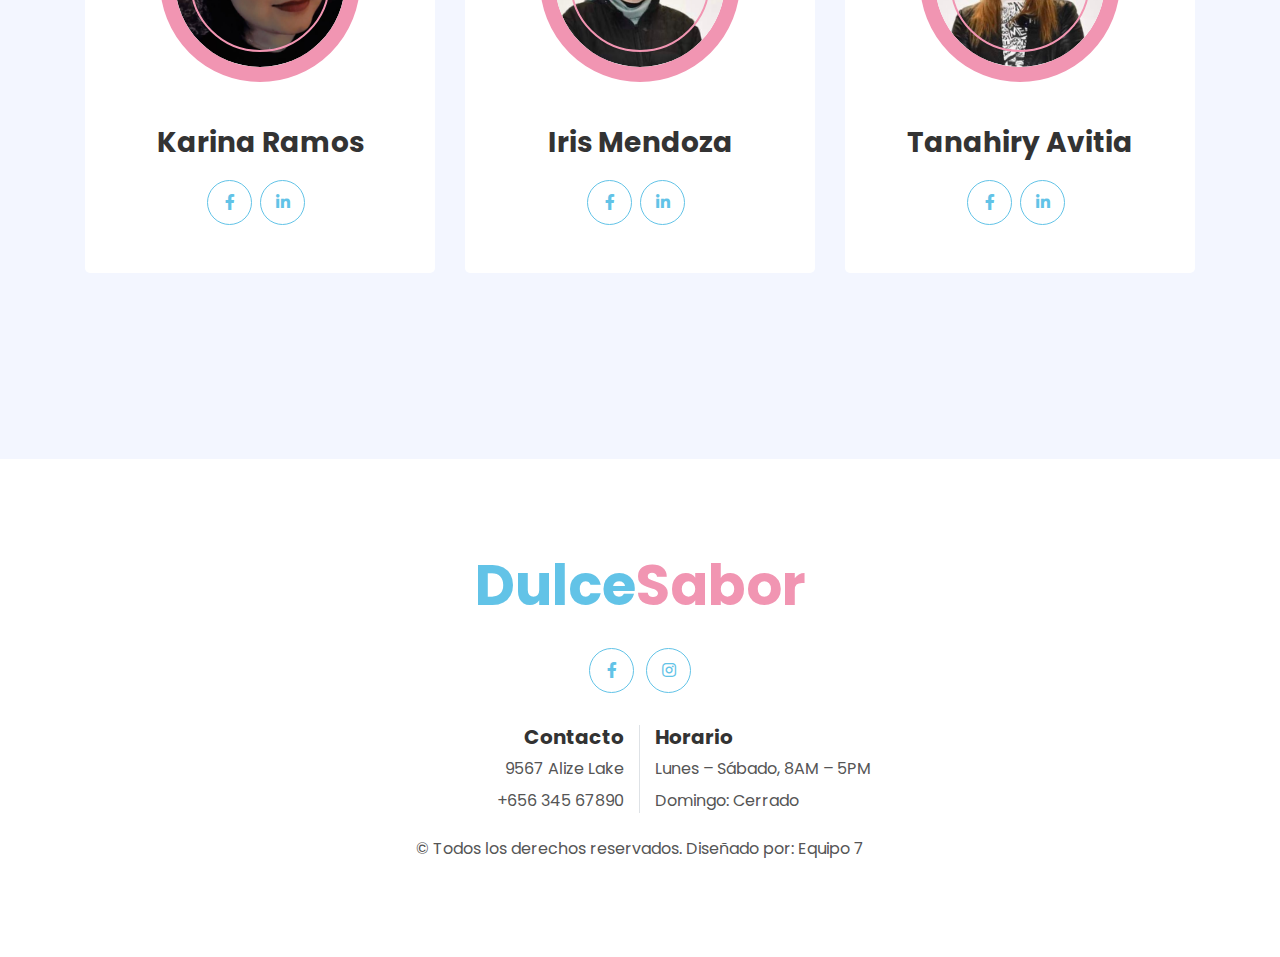
==== commit a9ebffec: "info de about" ====
--- a/about.html
+++ b/about.html
@@ -59,14 +59,14 @@
     <!-- Navbar Start -->
     <div class="container-fluid position-relative nav-bar p-0">
       <div
-        class="container-lg position-relative p-0 px-lg-3"
+        class="container-lg position-relative p-0 px-lg-2"
         style="z-index: 9"
       >
         <nav
           class="navbar navbar-expand-lg bg-white navbar-light shadow p-lg-0"
         >
           <a href="index.html" class="navbar-brand d-block d-lg-none">
-            <h1 class="m-0 display-4 text-primary">
+            <h1 class="m-0 display-6 text-primary">
               <span class="text-secondary">Dulce</span>Sabor
             </h1>
           </a>
@@ -90,7 +90,7 @@
               <a href="product.html" class="nav-item nav-link">Productos</a>
             </div>
             <a href="index.html" class="navbar-brand mx-5 d-none d-lg-block">
-              <h1 class="m-0 display-5 text-primary">
+              <h1 class="m-0 display-4 text-primary">
                 <span class="text-secondary">Dulce</span>Sabor
               </h1>
             </a>
@@ -122,26 +122,24 @@
     <!-- Header End -->
 
     <!-- About Start -->
-    <div class="container-fluid py-8">
+    <div class="container-fluid py-10">
       <div class="container py-5">
         <div class="row justify-content-center">
           <div class="col-lg-8">
             <h1 class="section-title position-relative text-center mb-5">
-              En Dulce Sabor, nos dedicamos a crear postres que deleitan los
-              sentidos y hacen que cada ocasión sea especial.
+              Bienvenido a Dulce Sabor, donde cada bocado es una experiencia
+              dulce y deliciosa.
             </h1>
           </div>
         </div>
         <div class="row">
           <div class="col-lg-4 py-5">
-            <h4 class="font-weight-bold mb-3">Sobre Nosotros</h4>
+            <h4 class="font-weight-bold mb-3">Nuesta filosofía</h4>
             <p>
-              Amplia variedad de delicias para satisfacer todos los antojos
-              dulces.
-            </p>
-            <p>
-              Nuestro menú se actualiza regularmente para incluir tanto los
-              clásicos favoritos como nuevas creaciones innovadoras.
+              Creemos en la calidad, la frescura y el amor en cada uno de
+              nuestros productos. Utilizamos los mejores ingredientes,
+              combinados con técnicas tradicionales y creativas, para ofrecer
+              postres que además de hermosos, saben increíblemente deliciosos.
             </p>
           </div>
           <div class="col-lg-4" style="min-height: 400px">
@@ -154,39 +152,26 @@
             </div>
           </div>
           <div class="col-lg-4 py-5">
-            <h4 class="font-weight-bold mb-3">Nuestra filosofía</h4>
+            <h4 class="font-weight-bold mb-3">Nuestra comunidad</h4>
             <p>
-              Creemos en la calidad, la frescura y el amor en cada uno de
-              nuestros productos.
+              Encontrarás una amplia variedad de pasteles para satisfacer todos
+              los antojos dulces. Nuestro menú se actualiza regularmente para
+              incluir tanto los clásicos favoritos como nuevas creaciones
+              innovadoras.
             </p>
-            <p>
-              Utilizamos los mejores ingredientes, combinados con técnicas
-              tradicionales y creativas, para ofrecer postres que además de
-              bonitos increíblemente ricos.
-            </p>
-          </div>
-        </div>
-        <div class="container-fluid py-5">
-          <div class="row justify-content-center">
-            <h5>
-              Valoramos nuestra comunidad tanto como valoramos nuestros postres.
-              Nos esforzamos por construir relaciones sólidas con nuestros
-              clientes, colaboradores y proveedores.
-            </h5>
-          </div>
-        </div>
-      </div>
-    </div>
-
+          </div>
+        </div>
+      </div>
+    </div>
     <!-- About End -->
 
     <!-- Team Start -->
-    <div class="container-fluid py-12">
-      <div class="container py-8">
+    <div class="container-fluid py-5">
+      <div class="container py-5">
         <div class="row">
           <div class="col-lg-6">
             <h1 class="section-title position-relative mb-5">
-              Equipo que conforma Dulce Sabor
+              Equipo de Dulce Sabor
             </h1>
           </div>
           <div class="col-lg-6 mb-5 mb-lg-0 pb-5 pb-lg-0"></div>
@@ -198,6 +183,36 @@
                 <div class="team-img mx-auto">
                   <img
                     class="rounded-circle w-100 h-100"
+                    src="img/kary.png"
+                    style="object-fit: cover"
+                  />
+                </div>
+                <div
+                  class="position-relative text-center bg-light rounded px-4 py-5"
+                  style="margin-top: -100px"
+                >
+                  <h3 class="font-weight-bold mt-5 mb-3 pt-5">
+                     Karina Ramos
+                  </h3>
+                  <div class="d-flex justify-content-center pt-1">
+               
+                    <a
+                      class="btn btn-outline-secondary btn-social mr-2"
+                      href="#"
+                      ><i class="fab fa-facebook-f"></i
+                    ></a>
+                    <a
+                      class="btn btn-outline-secondary btn-social mr-2"
+                      href="#"
+                      ><i class="fab fa-linkedin-in"></i
+                    ></a>
+                  </div>
+                </div>
+              </div>
+              <div class="team-item">
+                <div class="team-img mx-auto">
+                  <img
+                    class="rounded-circle w-100 h-100"
                     src="img/iris.png"
                     style="object-fit: cover"
                   />
@@ -207,35 +222,16 @@
                   style="margin-top: -100px"
                 >
                   <h3 class="font-weight-bold mt-5 mb-3 pt-5">Iris Mendoza</h3>
-                  <h6 class="text-uppercase text-muted mb-4">Designation</h6>
                   <div class="d-flex justify-content-center pt-1">
                     <a
                       class="btn btn-outline-secondary btn-social mr-2"
                       href="#"
                       ><i class="fab fa-facebook-f"></i
                     ></a>
-                  </div>
-                </div>
-              </div>
-              <div class="team-item">
-                <div class="team-img mx-auto">
-                  <img
-                    class="rounded-circle w-100 h-100"
-                    src="img/kary.png"
-                    style="object-fit: cover"
-                  />
-                </div>
-                <div
-                  class="position-relative text-center bg-light rounded px-4 py-5"
-                  style="margin-top: -100px"
-                >
-                  <h3 class="font-weight-bold mt-5 mb-3 pt-5">Karina Ramos</h3>
-                  <h6 class="text-uppercase text-muted mb-4">Designation</h6>
-                  <div class="d-flex justify-content-center pt-1">
-                    <a
-                      class="btn btn-outline-secondary btn-social mr-2"
-                      href="#"
-                      ><i class="fab fa-facebook-f"></i
+                    <a
+                      class="btn btn-outline-secondary btn-social mr-2"
+                      href="#"
+                      ><i class="fab fa-linkedin-in"></i
                     ></a>
                   </div>
                 </div>
@@ -252,15 +248,17 @@
                   class="position-relative text-center bg-light rounded px-4 py-5"
                   style="margin-top: -100px"
                 >
-                  <h3 class="font-weight-bold mt-5 mb-3 pt-5">
-                    Tanahiry Avitia
-                  </h3>
-                  <h6 class="text-uppercase text-muted mb-4">Designation</h6>
+                  <h3 class="font-weight-bold mt-5 mb-3 pt-5">Tanahiry Avitia</h3>
                   <div class="d-flex justify-content-center pt-1">
                     <a
                       class="btn btn-outline-secondary btn-social mr-2"
                       href="#"
                       ><i class="fab fa-facebook-f"></i
+                    ></a>
+                    <a
+                      class="btn btn-outline-secondary btn-social mr-2"
+                      href="#"
+                      ><i class="fab fa-linkedin-in"></i
                     ></a>
                   </div>
                 </div>
@@ -278,13 +276,17 @@
                   style="margin-top: -100px"
                 >
                   <h3 class="font-weight-bold mt-5 mb-3 pt-5">Ana Barraza</h3>
-                  <h6 class="text-uppercase text-muted mb-4">Designation</h6>
                   <div class="d-flex justify-content-center pt-1">
                     <a
                       class="btn btn-outline-secondary btn-social mr-2"
                       href="#"
                       ><i class="fab fa-facebook-f"></i
                     ></a>
+                    <a
+                      class="btn btn-outline-secondary btn-social mr-2"
+                      href="#"
+                      ><i class="fab fa-linkedin-in"></i
+                    ></a>
                   </div>
                 </div>
               </div>
@@ -296,49 +298,40 @@
     <!-- Team End -->
 
     <!-- Footer Start -->
-    <div class="container-fluid footer bg-light py-5" style="margin-top: 90px">
-      <div class="container text-center py-5">
-        <div class="row">
-          <div class="col-12 mb-4">
-            <a href="index.html" class="navbar-brand m-0">
-              <h1 class="m-0 mt-n2 display-4 text-primary">
-                <span class="text-secondary">Dulce</span>Sabor
-              </h1>
-            </a>
-          </div>
-          <div class="col-12 mb-4">
-            <a class="btn btn-outline-secondary btn-social mr-2" href="#"
-              ><i class="fab fa-facebook-f"></i
-            ></a>
-            <a class="btn btn-outline-secondary btn-social" href="#"
-              ><i class="fab fa-instagram"></i
-            ></a>
-          </div>
-          <div class="col-12 mt-2 mb-4">
+   <div class="container-fluid footer bg-light py-5" style="margin-top: 90px;">
+        <div class="container text-center py-5">
             <div class="row">
-              <div
-                class="col-sm-6 text-center text-sm-right border-right mb-3 mb-sm-0"
-              >
-                <h5 class="font-weight-bold mb-2">Get In Touch</h5>
-                <p class="mb-2">123 Street, New York, USA</p>
-                <p class="mb-0">+012 345 67890</p>
-              </div>
-              <div class="col-sm-6 text-center text-sm-left">
-                <h5 class="font-weight-bold mb-2">Opening Hours</h5>
-                <p class="mb-2">Mon – Sat, 8AM – 5PM</p>
-                <p class="mb-0">Sunday: Closed</p>
-              </div>
-            </div>
-          </div>
-          <div class="col-12">
-            <p class="m-0">
-              &copy; <a href="#">Domain</a>. All Rights Reserved. Designed by
-              <a href="https://htmlcodex.com">HTML Codex</a>
-            </p>
-          </div>
-        </div>
-      </div>
-    </div>
+                <div class="col-12 mb-4">
+                    <a href="index.html" class="navbar-brand m-0">
+                        <h1 class="m-0 mt-n2 display-4 text-primary"><span class="text-secondary">Dulce</span>Sabor</h1>
+                    </a>
+                </div>
+                <div class="col-12 mb-4">
+                    <a class="btn btn-outline-secondary btn-social mr-2" href="#"><i class="fab fa-facebook-f"></i></a>
+                    <a class="btn btn-outline-secondary btn-social" href="#"><i class="fab fa-instagram"></i></a>
+                </div>
+                <div class="col-12 mt-2 mb-4">
+                    <div class="row">
+                        <div class="col-sm-6 text-center text-sm-right border-right mb-3 mb-sm-0">
+                            <h5 class="font-weight-bold mb-2">Contacto</h5>
+                            <p class="mb-2">9567 Alize Lake</p>
+                            <p class="mb-0">+656 345 67890</p>
+                        </div>
+                        <div class="col-sm-6 text-center text-sm-left">
+                            <h5 class="font-weight-bold mb-2">Horario</h5>
+                            <p class="mb-2">Lunes – Sábado, 8AM – 5PM</p>
+                            <p class="mb-0">Domingo: Cerrado</p>
+                        </div>
+                    </div>
+                </div>
+                <div class="col-12">
+                    <p class="m-0">&copy; Todos los derechos reservados. Diseñado por: Equipo 7</a>
+                    </p>
+                </div>
+            </div>
+        </div>
+    </div>
+    <!-- Footer End -->
     <!-- Footer End -->
 
     <!-- Back to Top -->
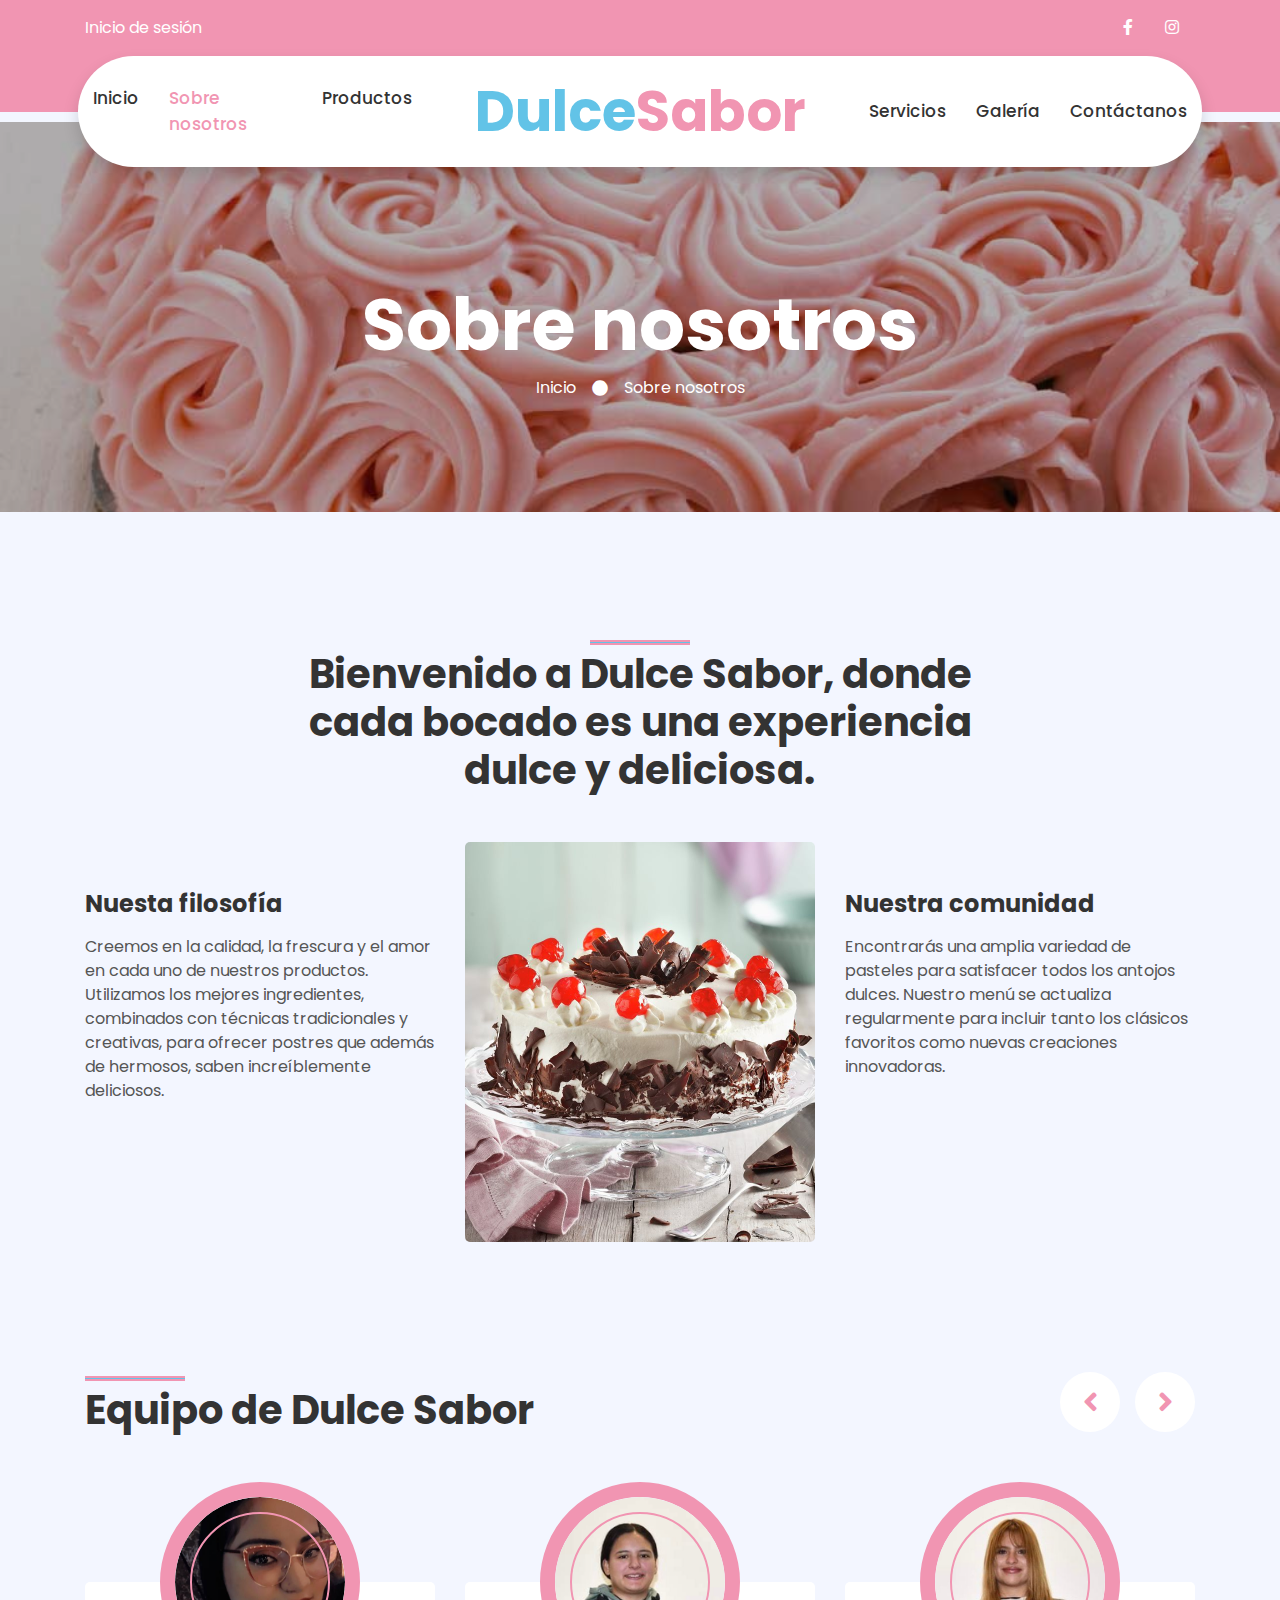
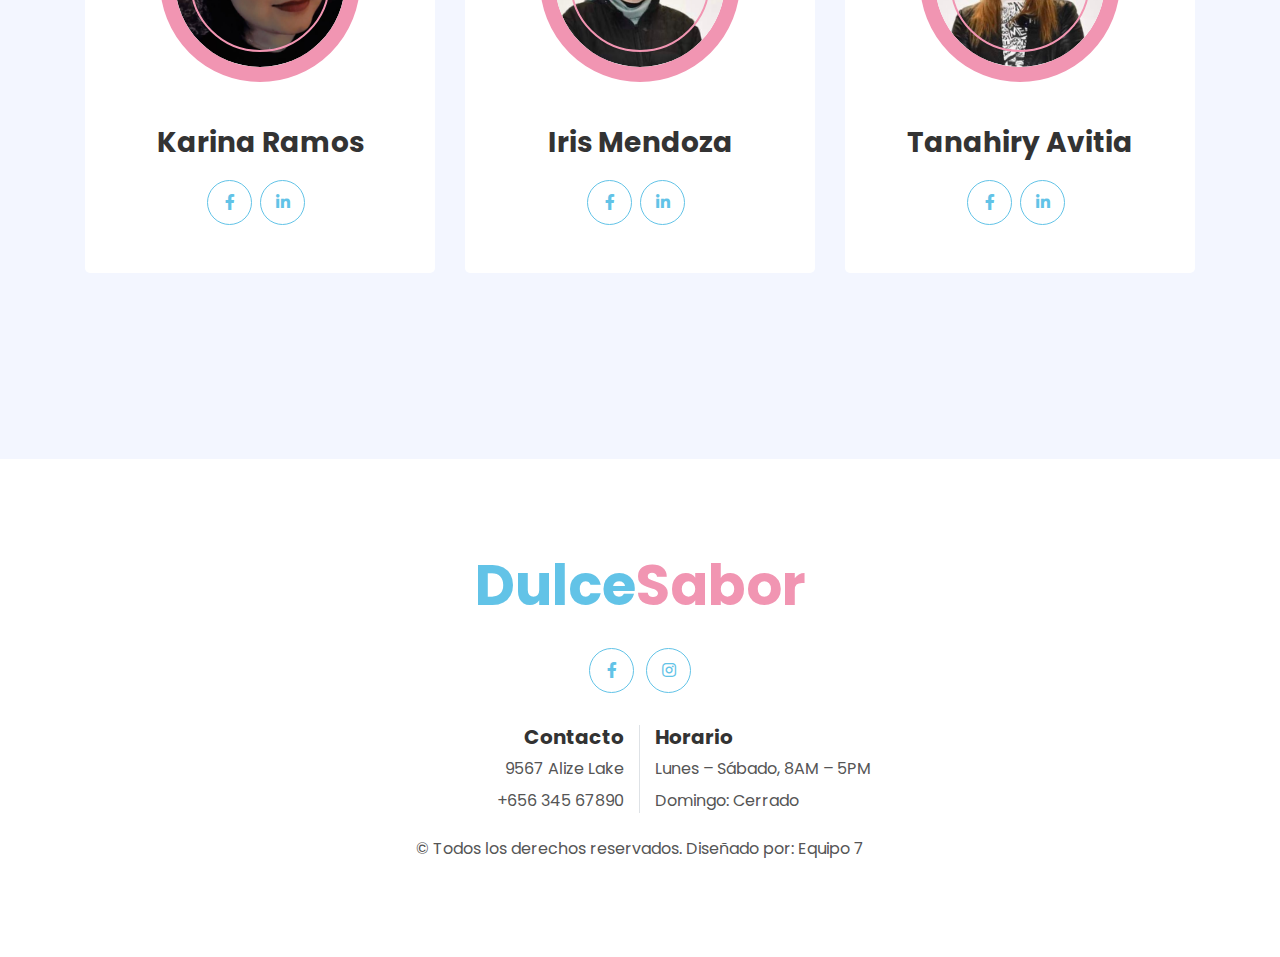
==== commit 7d746387: "Correcciones" ====
--- a/about.html
+++ b/about.html
@@ -1,35 +1,27 @@
 <!DOCTYPE html>
 <html lang="en">
+
   <head>
     <meta charset="utf-8" />
     <title>Dulce Sabor</title>
-    <meta content="width=device-width, initial-scale=1.0" name="viewport" />
-    <meta content="Free HTML Templates" name="keywords" />
-    <meta content="Free HTML Templates" name="description" />
-
-    <!-- Favicon -->
-    <link href="img/favicon.ico" rel="icon" />
-
+    <link rel="icon" type="image/png" href="img/favicon.png">
+    <meta content="width=device-width, initial-scale=1.0" name="viewport">
+    <meta content="Free HTML Templates" name="keywords">
+    <meta content="Free HTML Templates" name="description">
     <!-- Google Web Fonts -->
-    <link rel="preconnect" href="https://fonts.gstatic.com" />
-    <link
-      href="https://fonts.googleapis.com/css2?family=Poppins:wght@400;500;600;700&display=swap"
-      rel="stylesheet"
-    />
+    <link rel="preconnect" href="https://fonts.gstatic.com">
+    <link href="https://fonts.googleapis.com/css2?family=Poppins:wght@400;500;600;700&display=swap" rel="stylesheet">
 
     <!-- Font Awesome -->
-    <link
-      href="https://cdnjs.cloudflare.com/ajax/libs/font-awesome/5.10.0/css/all.min.css"
-      rel="stylesheet"
-    />
+    <link href="https://cdnjs.cloudflare.com/ajax/libs/font-awesome/5.10.0/css/all.min.css" rel="stylesheet">
 
     <!-- Libraries Stylesheet -->
-    <link href="lib/owlcarousel/assets/owl.carousel.min.css" rel="stylesheet" />
-    <link href="lib/lightbox/css/lightbox.min.css" rel="stylesheet" />
+    <link href="lib/owlcarousel/assets/owl.carousel.min.css" rel="stylesheet">
+    <link href="lib/lightbox/css/lightbox.min.css" rel="stylesheet">
 
     <!-- Customized Bootstrap Stylesheet -->
     <link href="css/style.css" rel="stylesheet" />
-  </head>
+</head>
 
   <body>
     <!-- Topbar Start -->
@@ -107,7 +99,7 @@
 
     <!-- Header Start -->
     <div
-      class="jumbotron jumbotron-fluid page-header"
+      class="jumbotron jumbotron-fluid page-header" 
       style="margin-bottom: 90px"
     >
       <div class="container text-center py-5">
--- a/css/style.css
+++ b/css/style.css
@@ -10160,3 +10160,212 @@
     border-right: none !important;
   }
 }
+
+
+header{
+  background: url(img/header.jpg);
+  background-size: cover;
+  background-position:center;
+  height: 300px;
+}
+header h1{
+  text-align: center;
+  font-size: 35px;
+  /* background-color: #000; */
+  color: #fff;
+  padding: 30px 0;
+}
+.contenedor{
+  max-width: 90%;
+  padding: 10px;
+  margin: auto;
+  display: flex;
+  justify-content: space-between;
+  /* oculto lo que queda fuera del .contenedor */
+  contain: paint;
+}
+/* SECCION CONTENEDOR DE ITEMS */
+.contenedor .contenedor-items{
+  margin-top: 30px;
+  display: grid;
+  grid-template-columns: repeat(auto-fit, minmax(220px, 1fr));
+  grid-gap:20px;
+  grid-row-gap:30px;
+  /* width: 60%; */
+  width: 100%;
+  transition: .3s;
+}
+.contenedor .contenedor-items .item{
+  max-width: 200px;
+  margin: auto;
+  border: 1px solid #F195B2;
+  border-radius: 10px;
+  padding: 20px;
+  transition: .3s;
+}
+
+.contenedor .contenedor-items .item .img-item{
+  width: 100%;
+}
+.contenedor .contenedor-items .item:hover{
+  box-shadow: 0 0 10px #e85181;
+  scale: 1.05;
+}
+.contenedor .contenedor-items .item .titulo-item{
+  display: block;
+  font-weight: bold;
+  text-align: center;
+  text-transform: uppercase;
+}
+.contenedor .contenedor-items .item .precio-item{
+  display: block;
+  text-align: center;
+  font-weight: bold;
+  font-size: 22px;
+}
+
+.contenedor .contenedor-items .item .boton-item{
+  display: block;
+  margin: 10px auto;
+  border: none;
+  background-color:#F195B2;
+  color: #fff;
+  padding: 5px 15px;
+  border-radius: 5px;
+  cursor: pointer;
+}
+/* seccion carrito */
+.carrito{
+  border: 1px solid #F195B2;
+  width: 35%;
+  margin-top: 30px;
+  border-radius: 10px;
+  overflow: hidden;
+  margin-bottom: auto;
+  position: sticky !important;
+  top: 0;
+  transition: .3s;
+  /* Estilos para ocultar */
+  margin-right: -100%;
+  opacity: 0;
+}
+.carrito .header-carrito{
+  background-color: #F195B2;
+  color: #fff;
+  text-align: center;
+  padding: 30px 0;
+}
+.carrito .carrito-item{
+  display: flex;
+  align-items: center;
+  /* justify-content: space-between; */
+  position: relative;
+  border-bottom: 1px solid #F195B2;
+  padding: 20px;
+}
+.carrito .carrito-item img{
+  margin-right: 20px;
+}
+.carrito .carrito-item .carrito-item-titulo{
+  display: block;
+  font-weight: bold;
+  margin-bottom: 10px;
+  text-transform: uppercase;
+}
+.carrito .carrito-item .selector-cantidad{
+  display: inline-block;
+  margin-right: 25px;
+}
+.carrito .carrito-item .carrito-item-cantidad{
+  border: none;
+  font-size: 18px;
+  background-color: transparent;
+  display: inline-block;
+  width:30px;
+  padding: 5px;
+  text-align: center;
+}
+.mi{
+  color:#fff
+}
+.carrito .carrito-item .selector-cantidad i{
+  font-size: 18px;
+  width: 32px;
+  height: 32px;
+  line-height: 32px;
+  text-align: center;
+  border-radius: 50%;
+  border: 1px solid #000;
+  cursor: pointer;
+}
+.carrito .carrito-item .carrito-item-precio{
+  font-weight: bold;
+  display: inline-block;
+  font-size: 18px;
+  margin-bottom: 5px;
+}
+.carrito .carrito-item .btn-eliminar{
+  position: absolute;
+  right: 15px;
+  top: 15px;
+  color: #000;
+  font-size: 20px;
+  width: 40px;
+  height: 40px;
+  line-height: 40px;
+  text-align: center;
+  border-radius: 50%;
+  border: 1px solid #000;
+  cursor: pointer;
+  display: block;
+  background: transparent;
+  z-index: 20;
+}
+.carrito .carrito-item .btn-eliminar i{
+  pointer-events: none;
+}
+
+.carrito-total{
+  background-color: #eddde2;
+  padding: 30px;
+}
+.carrito-total .fila{
+  display: flex;
+  justify-content: space-between;
+  align-items: center;
+  font-size: 22px;
+  font-weight: bold;
+  margin-bottom: 10px;
+}
+.carrito-total .btn-pagar{
+  display: block;
+  width: 100%;
+  border: none;
+  background: #F195B2;
+  color: #fff;
+  border-radius: 5px;
+  font-size: 18px;
+  padding: 20px;
+  display: flex;
+  justify-content: space-between;
+  align-items: center;
+  cursor: pointer;
+  transition: .3s;
+}
+.carrito-total .btn-pagar:hover{
+  scale: 1.05;
+  box-shadow: 0 0 10px #e85181;
+}
+
+/* SECCION RESPONSIVE */
+@media screen and (max-width: 850px) {
+  .contenedor {
+    display: block;
+  }
+  .contenedor-items{
+      width: 100% !important;
+  }
+  .carrito{
+      width: 100%;
+  }
+}
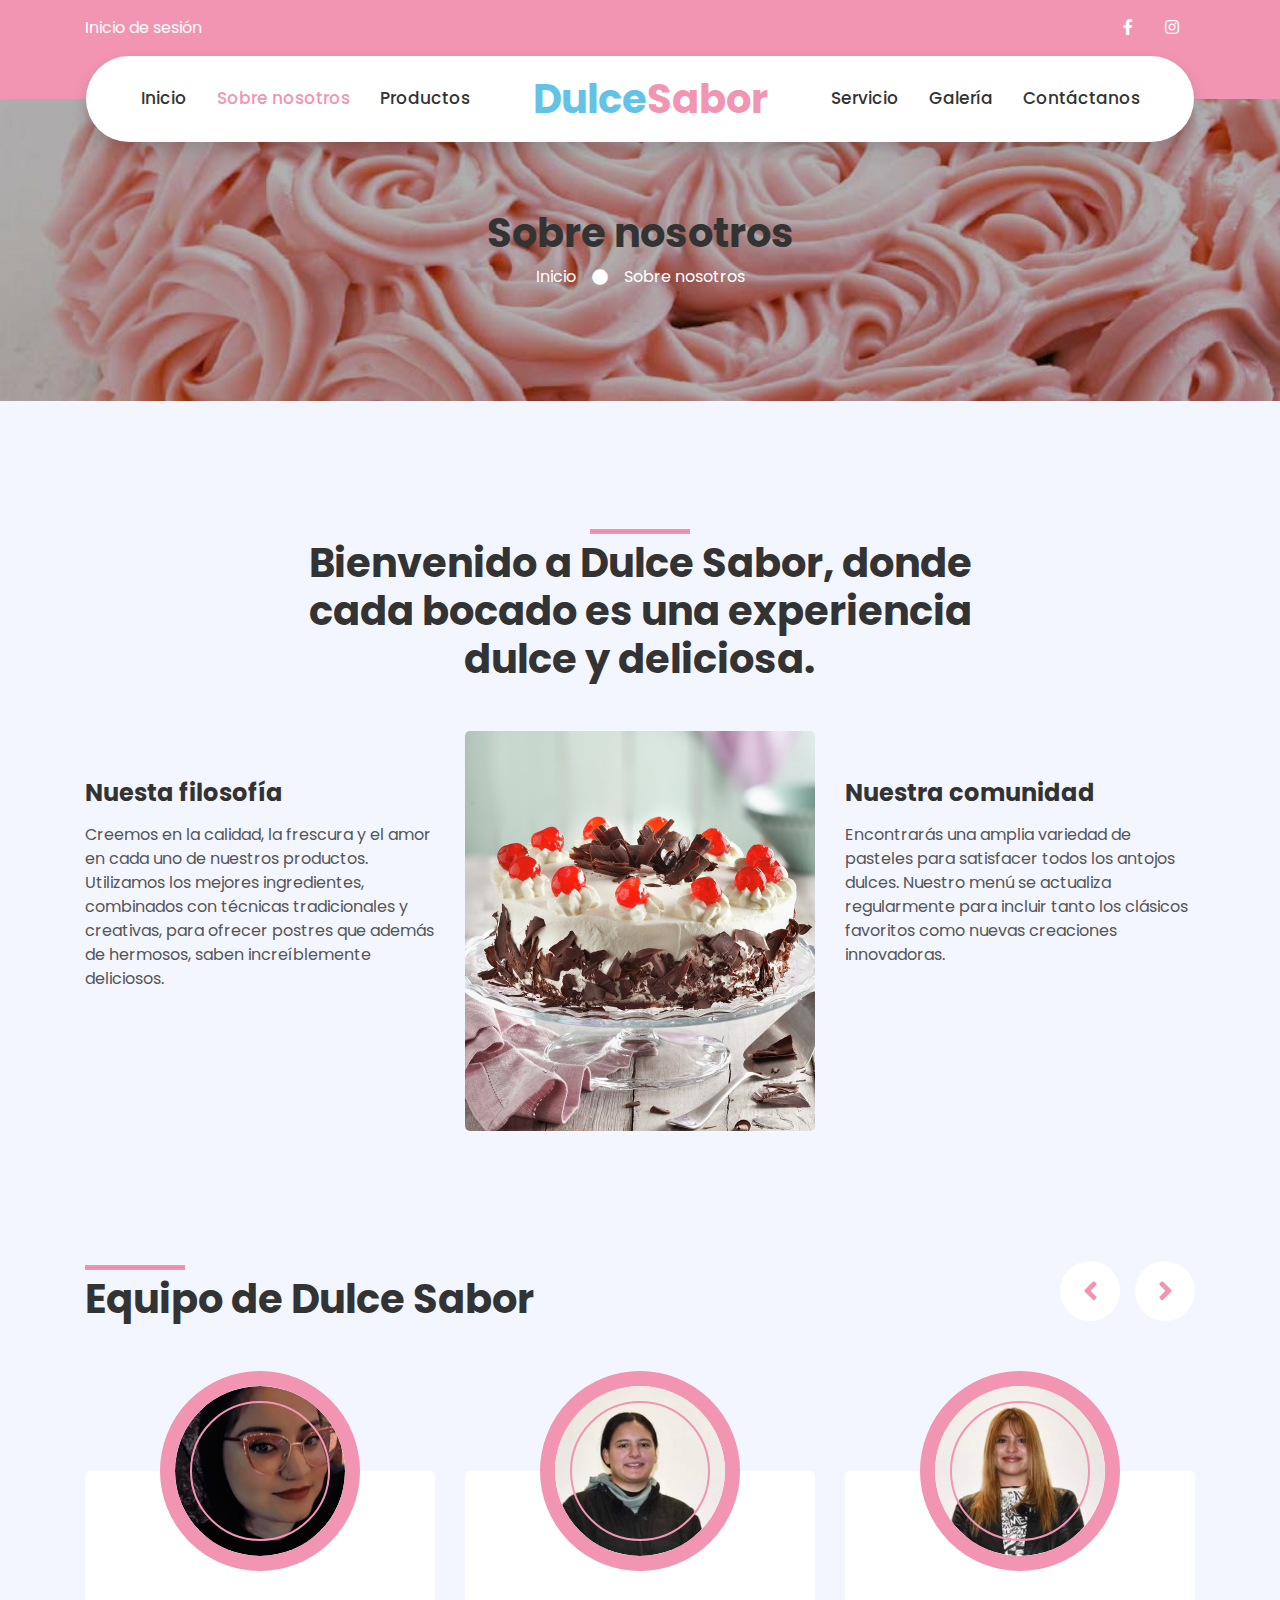
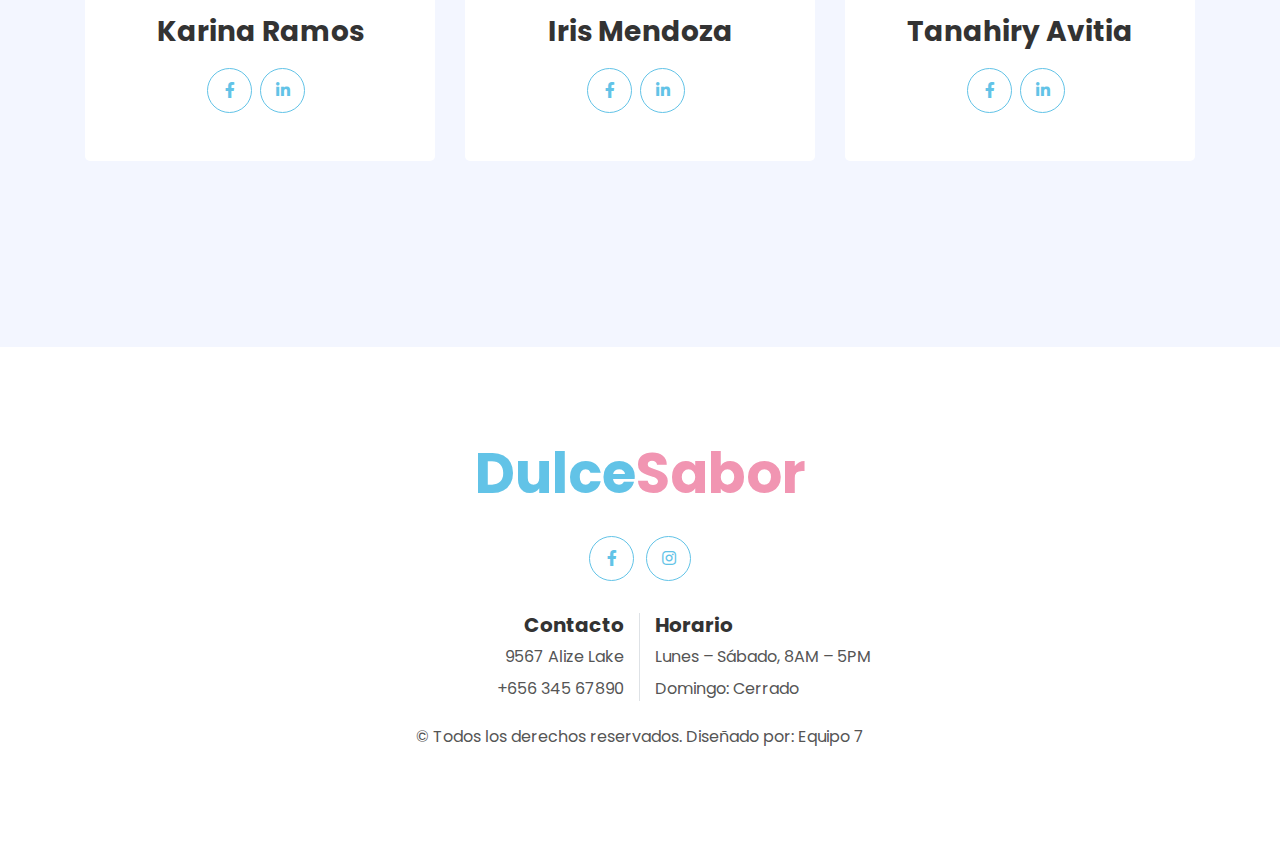
==== commit ede20dfb: "menu acomodado" ====
--- a/about.html
+++ b/about.html
@@ -4,7 +4,6 @@
   <head>
     <meta charset="utf-8" />
     <title>Dulce Sabor</title>
-    <link rel="icon" type="image/png" href="img/favicon.png">
     <meta content="width=device-width, initial-scale=1.0" name="viewport">
     <meta content="Free HTML Templates" name="keywords">
     <meta content="Free HTML Templates" name="description">
@@ -51,14 +50,14 @@
     <!-- Navbar Start -->
     <div class="container-fluid position-relative nav-bar p-0">
       <div
-        class="container-lg position-relative p-0 px-lg-2"
-        style="z-index: 9"
+        class="container-lg position-relative p-0 px-lg-3"
+        style="z-index: 9;"
       >
         <nav
           class="navbar navbar-expand-lg bg-white navbar-light shadow p-lg-0"
         >
           <a href="index.html" class="navbar-brand d-block d-lg-none">
-            <h1 class="m-0 display-6 text-primary">
+            <h1 class="m-0 display-4 text-primary">
               <span class="text-secondary">Dulce</span>Sabor
             </h1>
           </a>
@@ -82,12 +81,12 @@
               <a href="product.html" class="nav-item nav-link">Productos</a>
             </div>
             <a href="index.html" class="navbar-brand mx-5 d-none d-lg-block">
-              <h1 class="m-0 display-4 text-primary">
+              <h1 class="m-0 display-5 text-primary">
                 <span class="text-secondary">Dulce</span>Sabor
               </h1>
             </a>
             <div class="navbar-nav mr-auto py-0">
-              <a href="service.html" class="nav-item nav-link">Servicios</a>
+              <a href="service.html" class="nav-item nav-link">Servicio</a>
               <a href="gallery.html" class="nav-item nav-link">Galería</a>
               <a href="contact.html" class="nav-item nav-link">Contáctanos</a>
             </div>
@@ -103,7 +102,7 @@
       style="margin-bottom: 90px"
     >
       <div class="container text-center py-5">
-        <h1 class="text-white display-3 mt-lg-5">Sobre nosotros</h1>
+        <h1 cla0ss="text-white display-3 mt-lg-5">Sobre nosotros</h1>
         <div class="d-inline-flex align-items-center text-white">
           <p class="m-0"><a class="text-white" href="">Inicio</a></p>
           <i class="fa fa-circle px-3"></i>
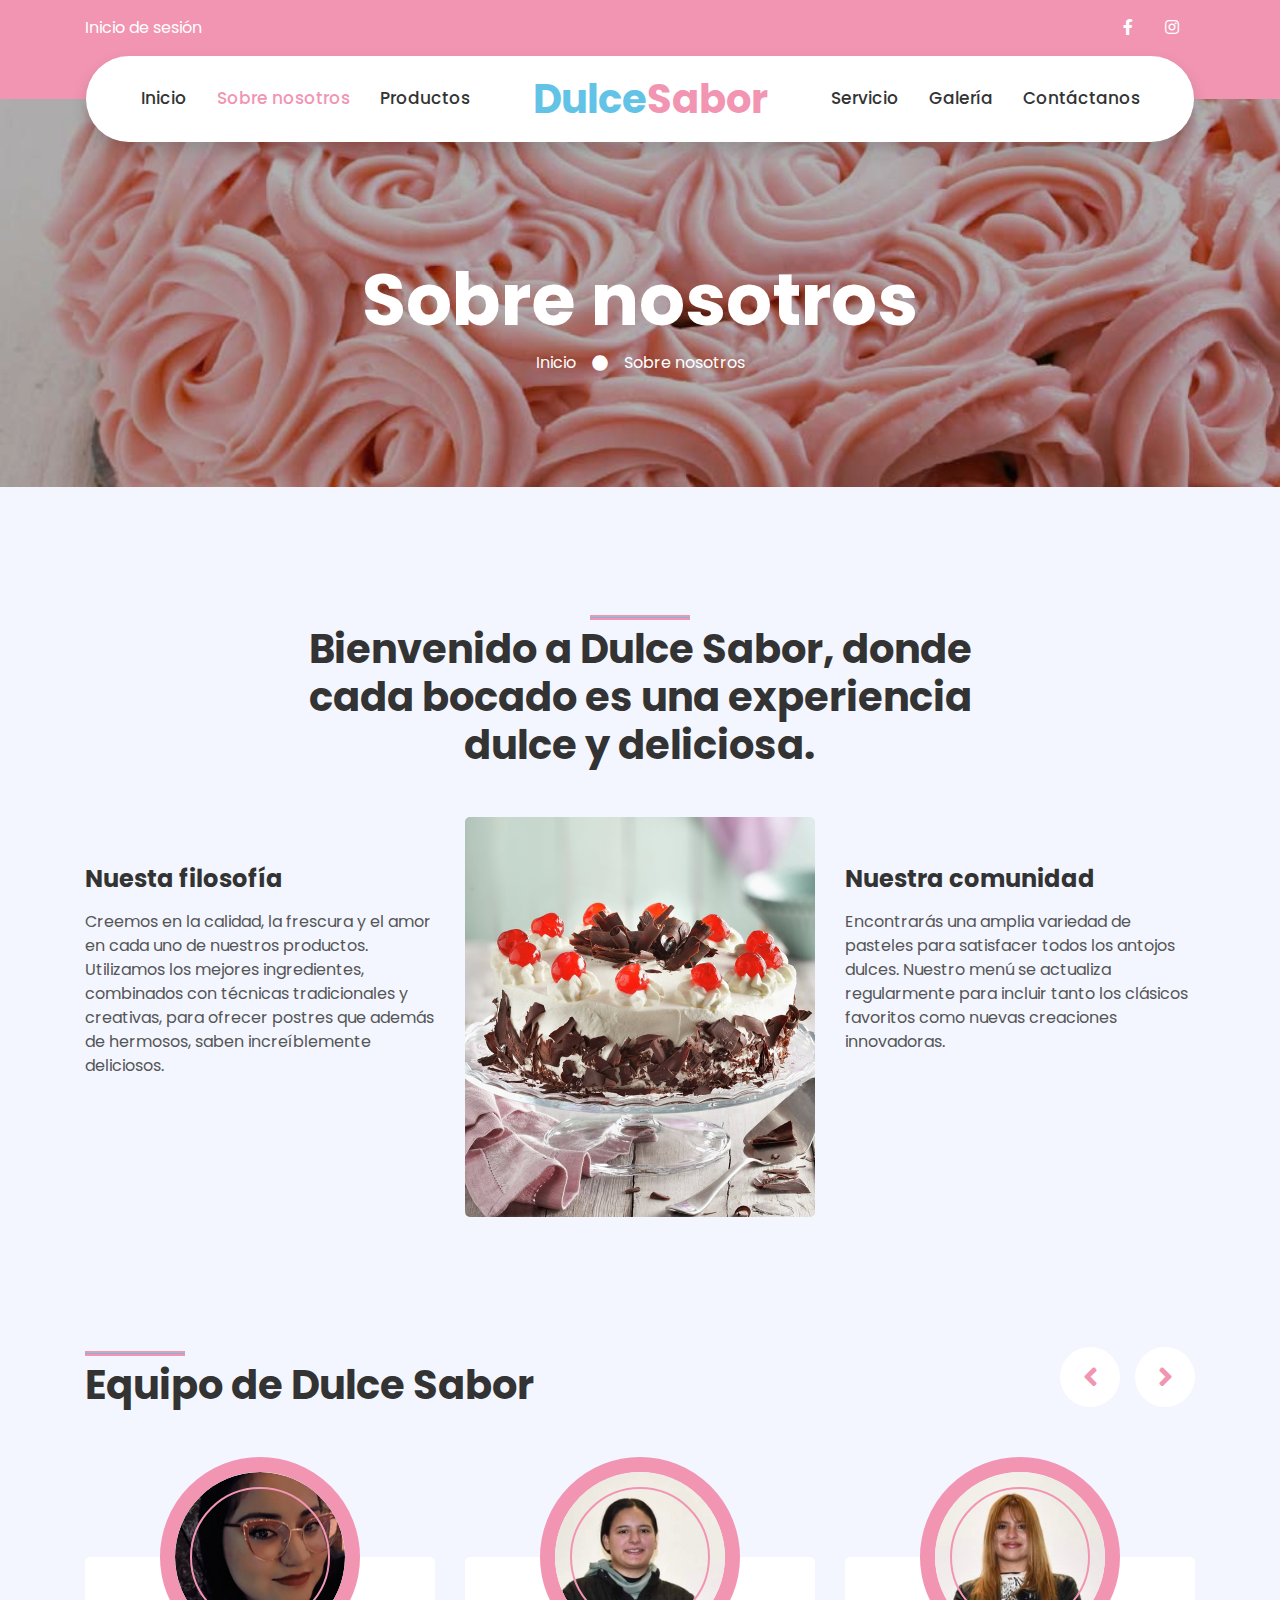
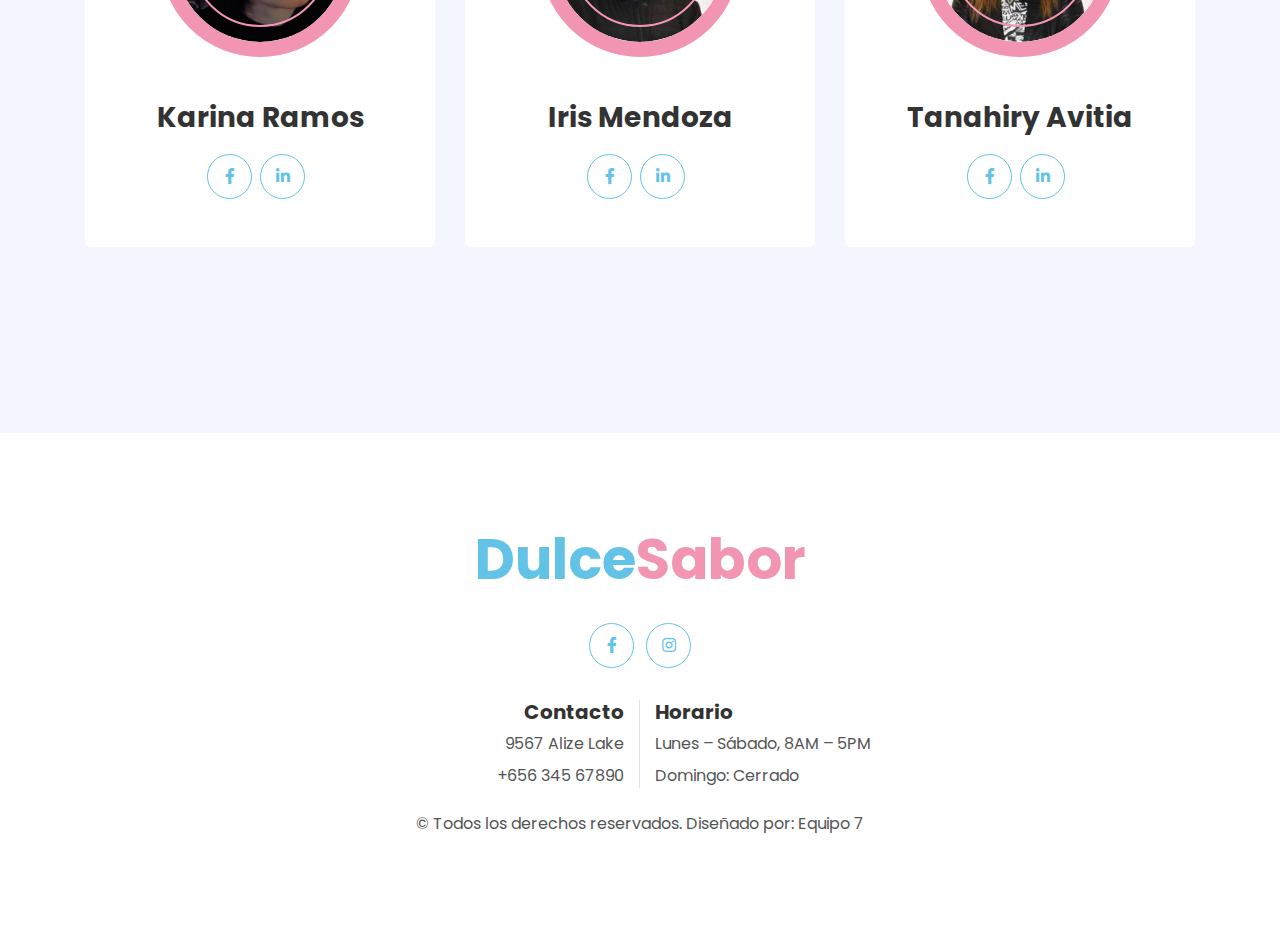
==== commit 6618a8ee: "correcion" ====
--- a/about.html
+++ b/about.html
@@ -102,7 +102,7 @@
       style="margin-bottom: 90px"
     >
       <div class="container text-center py-5">
-        <h1 cla0ss="text-white display-3 mt-lg-5">Sobre nosotros</h1>
+        <h1 class="text-white display-3 mt-lg-5">Sobre nosotros</h1>
         <div class="d-inline-flex align-items-center text-white">
           <p class="m-0"><a class="text-white" href="">Inicio</a></p>
           <i class="fa fa-circle px-3"></i>
